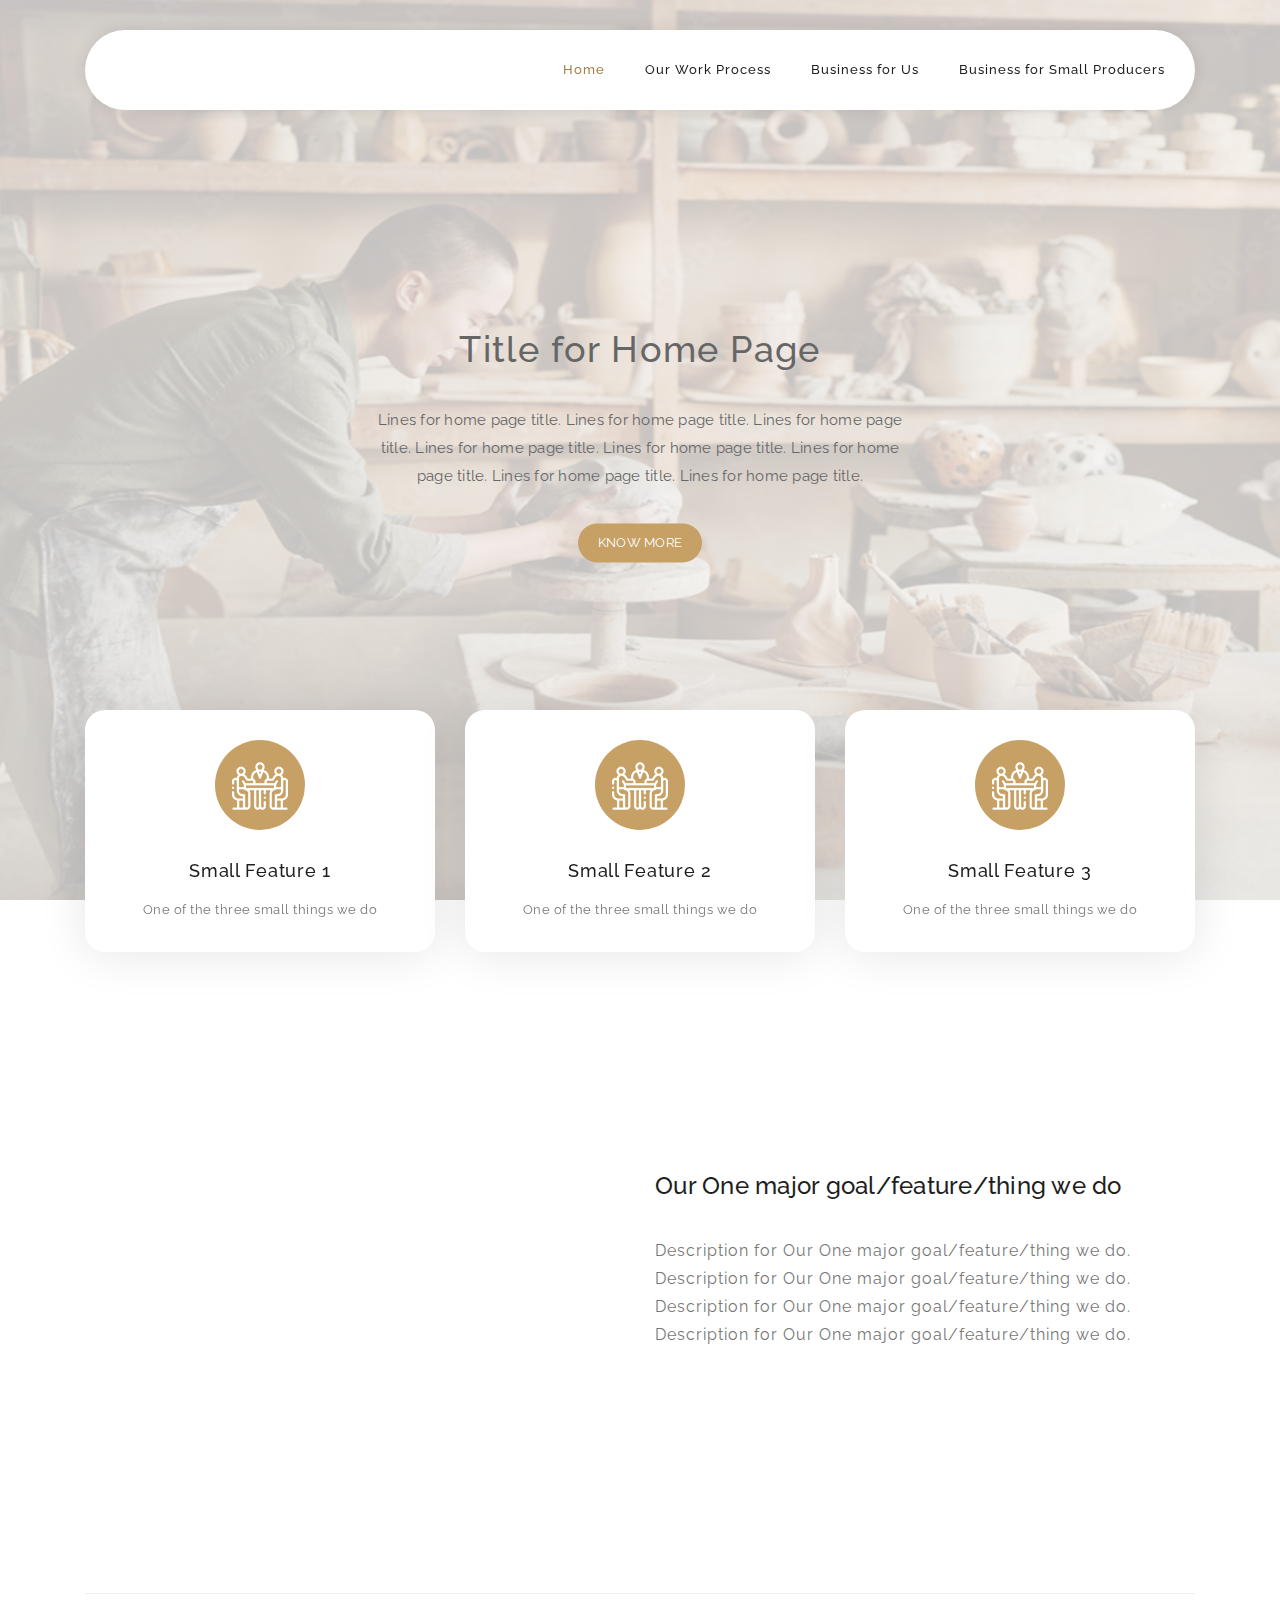
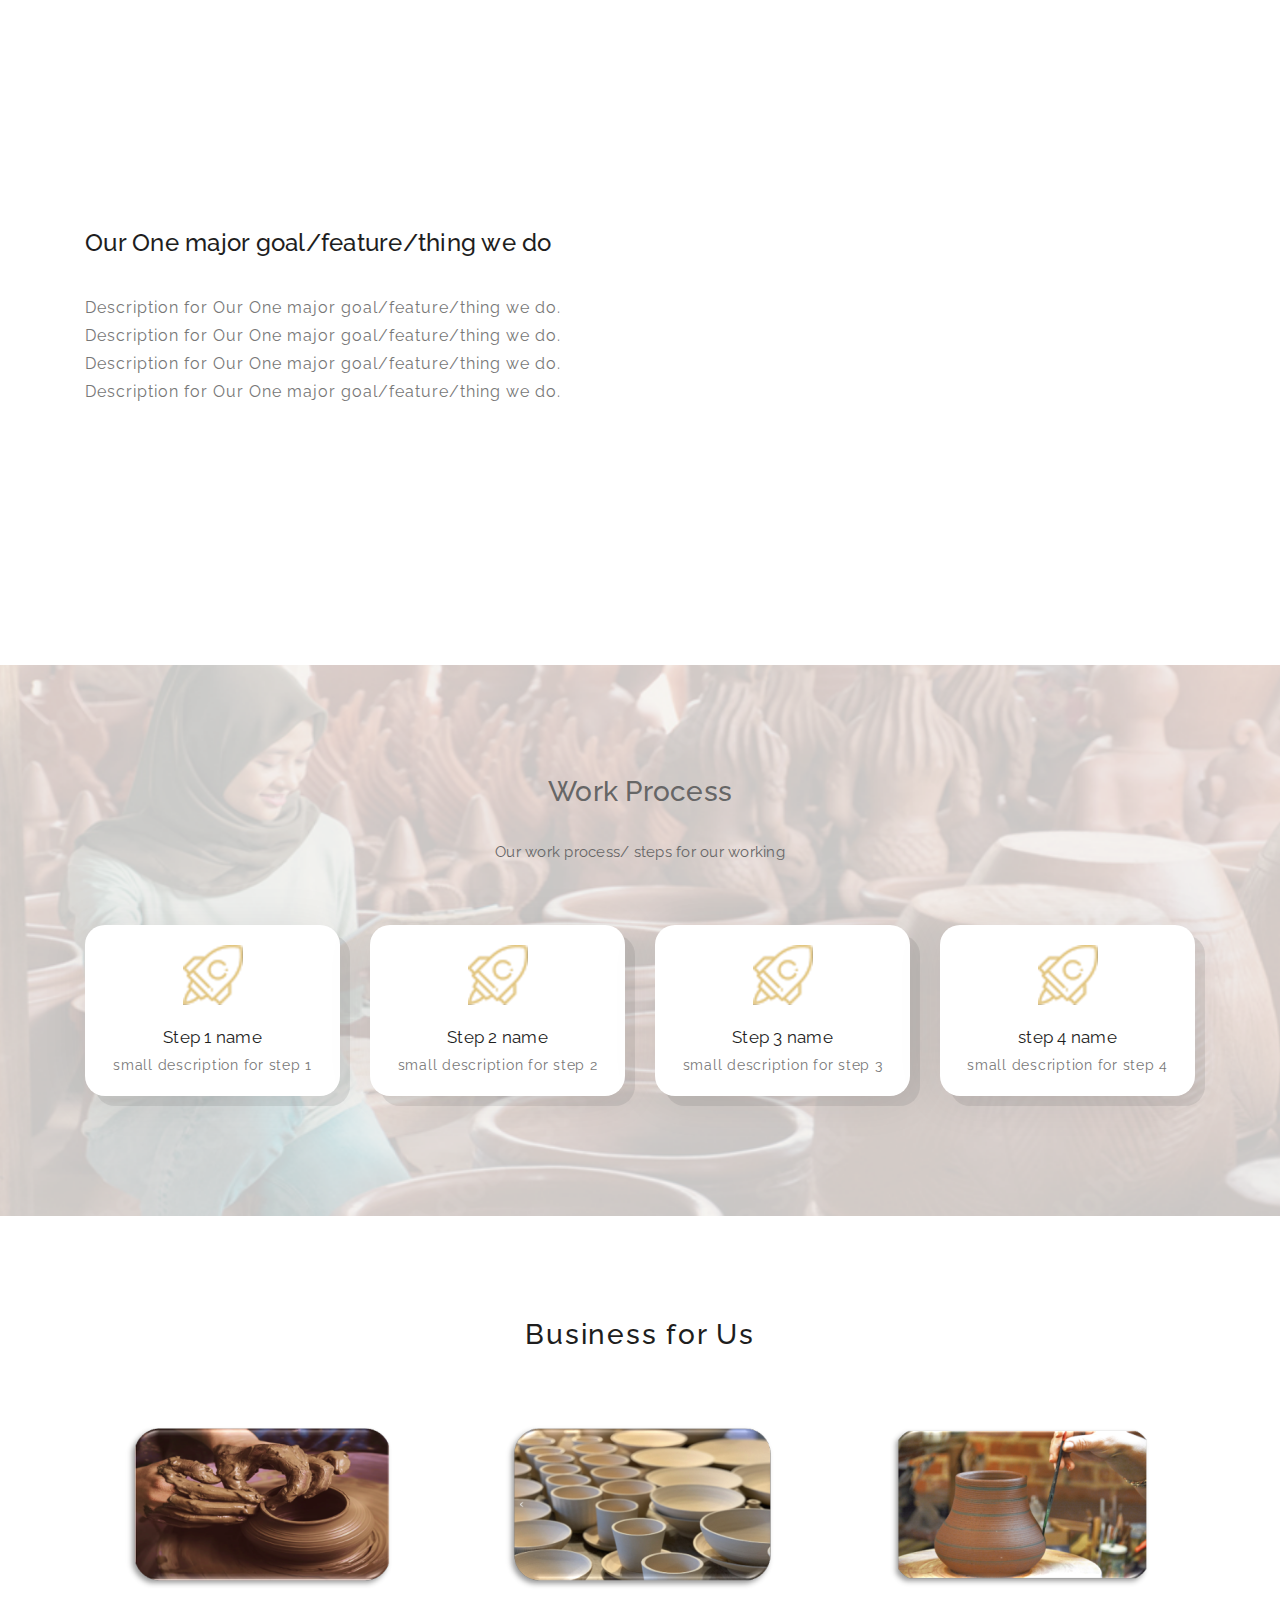
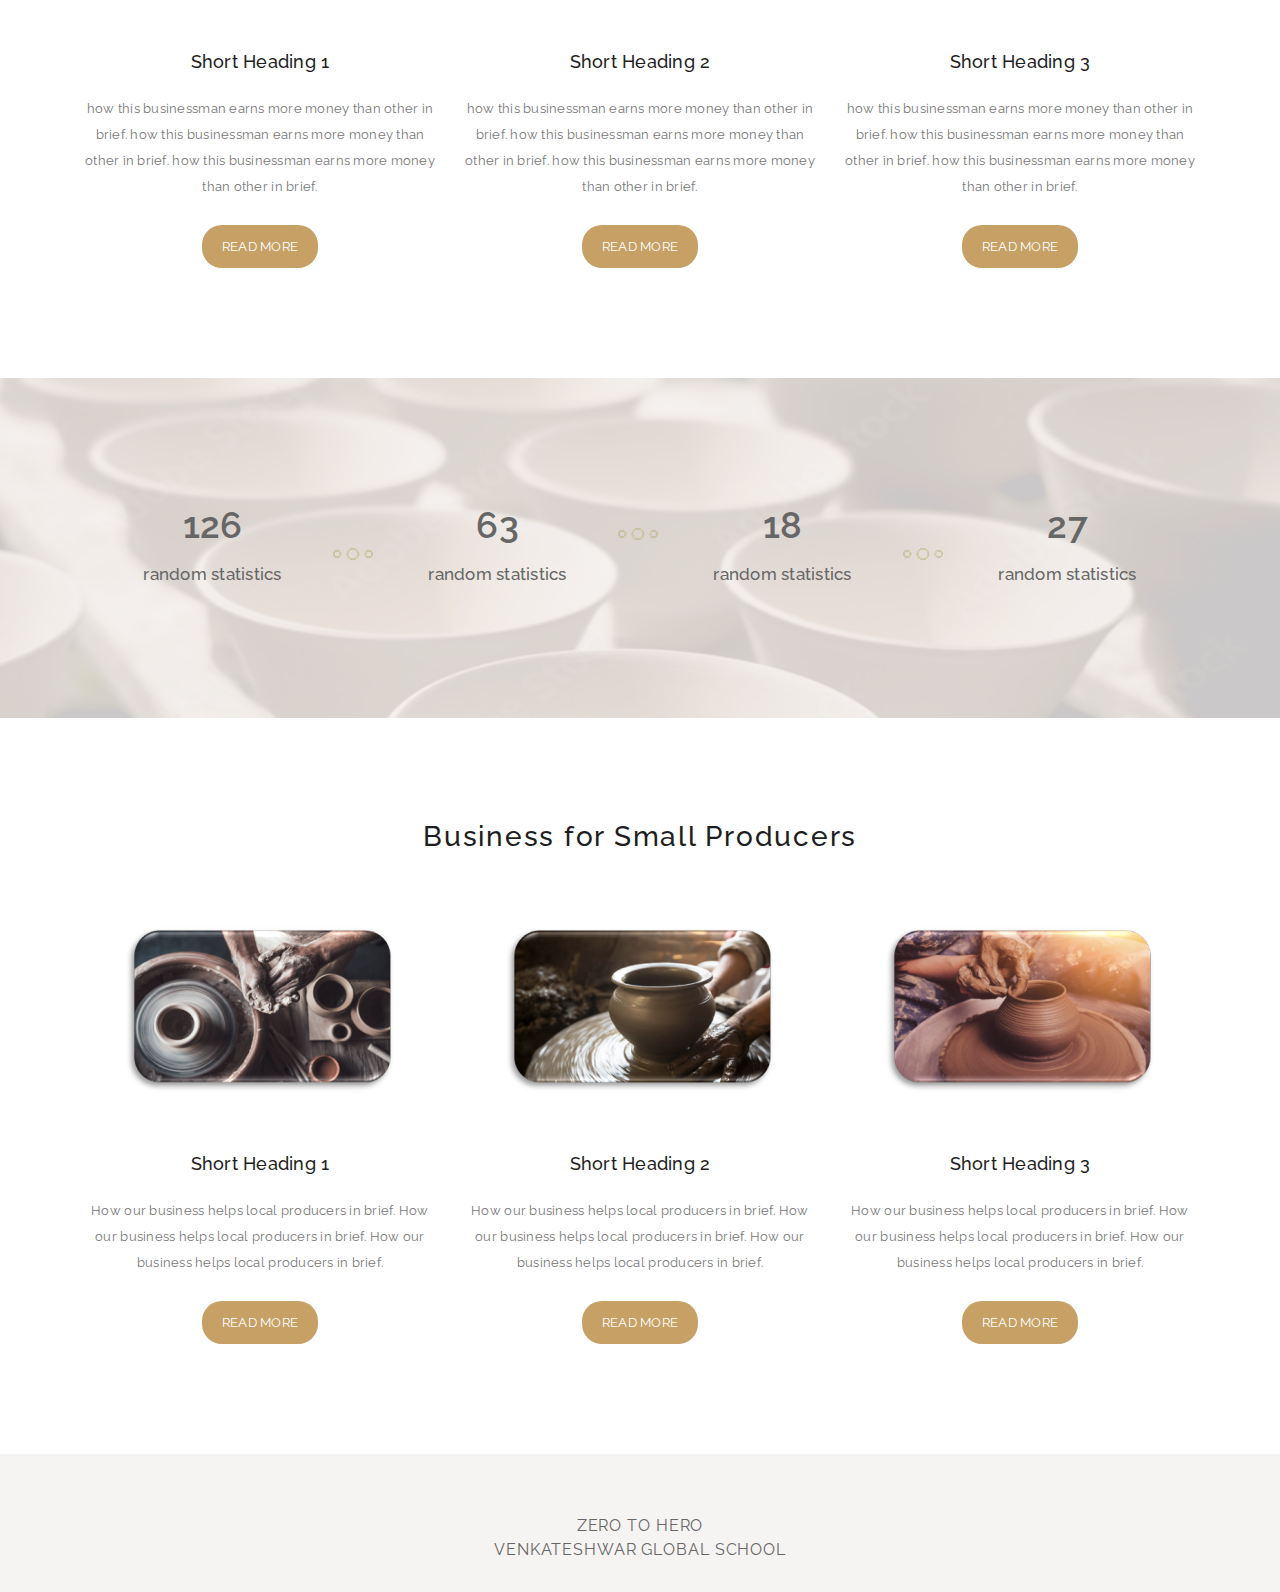
==== index.html @ be13b38f "Add files via upload" ====
<!DOCTYPE html>
<html lang="en">

  <head>

    <meta charset="utf-8">
    <meta name="viewport" content="width=device-width, initial-scale=1, shrink-to-fit=no">
    <meta name="description" content="">
    <meta name="author" content="">
    <link href="https://fonts.googleapis.com/css?family=Raleway:100,300,400,500,700,900" rel="stylesheet">

    <title>Zero To Hero Project</title>

    <link rel="stylesheet" type="text/css" href="assets/css/bootstrap.min.css">

    <link rel="stylesheet" type="text/css" href="assets/css/font-awesome.css">

    <link rel="stylesheet" href="assets/css/styles.css">

    </head>
    
    <body>
    <div id="preloader">
        <div class="jumper">
            <div></div>
            <div></div>
            <div></div>
        </div>
    </div>  
    
    <header class="header-area header-sticky">
        <div class="container">
            <div class="row">
                <div class="col-12">
                    <nav class="main-nav">
                        <!-- ***** Logo Start ***** -->
                        <a href="index.html" class="logo">
                            <img src="assets/images/logo.png" alt=""/>
                        </a>
                        <!-- ***** Logo End ***** -->
                        <!-- ***** Menu Start ***** -->
                        <ul class="nav">
                            <li><a href="#welcome" class="active">Home</a></li>
                            <li><a href="workprocess.html">Our Work Process</a></li>
                            <li><a href="forus.html">Business for Us</a></li>
                            <li><a href="forsmall.html">Business for Small Producers</a></li>
                        </ul>
                        <a class='menu-trigger'>
                            <span>Menu</span>
                        </a>
                        <!-- ***** Menu End ***** -->
                    </nav>
                </div>
            </div>
        </div>
    </header>
    <!-- ***** Header Area End ***** -->

    <!-- ***** Welcome Area Start ***** -->
    <div class="welcome-area" id="welcome">

        <!-- ***** Header Text Start ***** -->
        <div class="header-text">
            <div class="container">
                <div class="row">
                    <div class="offset-xl-3 col-xl-6 offset-lg-2 col-lg-8 col-md-12 col-sm-12">
                        <h1>Title for Home Page</strong></h1>
                        <p>Lines for home page title. Lines for home page title. Lines for home page title. Lines for home page title.
                            Lines for home page title. Lines for home page title. Lines for home page title. Lines for home page title.
                        </p>
                        <a href="#features" class="main-button-slider">Know More</a>
                    </div>
                </div>
            </div>
        </div>
        <!-- ***** Header Text End ***** -->
    </div>
    <!-- ***** Welcome Area End ***** -->

    <!-- ***** Features Small Start ***** -->
    <section class="section home-feature">
        <div class="container">
            <div class="row">
                <div class="col-lg-12">
                    <div class="row">
                        <!-- ***** Features Small Item Start ***** -->
                        <div class="col-lg-4 col-md-6 col-sm-6 col-12" data-scroll-reveal="enter bottom move 50px over 0.6s after 0.2s">
                            <div class="features-small-item">
                                <div class="icon">
                                    <i><img src="assets/images/featured-item-01.png" alt=""></i>
                                </div>
                                <h5 class="features-title">Small Feature 1</h5>
                                <p>One of the three small things we do</p>
                            </div>
                        </div>
                        <!-- ***** Features Small Item End ***** -->

                        <!-- ***** Features Small Item Start ***** -->
                        <div class="col-lg-4 col-md-6 col-sm-6 col-12" data-scroll-reveal="enter bottom move 50px over 0.6s after 0.4s">
                            <div class="features-small-item">
                                <div class="icon">
                                    <i><img src="assets/images/featured-item-01.png" alt=""></i>
                                </div>
                                <h5 class="features-title">Small Feature 2</h5>
                                <p>One of the three small things we do</p>
                            </div>
                        </div>
                        <!-- ***** Features Small Item End ***** -->

                        <!-- ***** Features Small Item Start ***** -->
                        <div class="col-lg-4 col-md-6 col-sm-6 col-12" data-scroll-reveal="enter bottom move 50px over 0.6s after 0.6s">
                            <div class="features-small-item">
                                <div class="icon">
                                    <i><img src="assets/images/featured-item-01.png" alt=""></i>
                                </div>
                                <h5 class="features-title">Small Feature 3</h5>
                                <p>One of the three small things we do</p>
                            </div>
                        </div>
                        <!-- ***** Features Small Item End ***** -->
                    </div>
                </div>
            </div>
        </div>
    </section>
    <!-- ***** Features Small End ***** -->

    <!-- ***** Features Big Item Start ***** -->
    <section class="section padding-top-70 padding-bottom-0" id="features">
        <div class="container">
            <div class="row">
                <div class="col-lg-5 col-md-12 col-sm-12 align-self-center" data-scroll-reveal="enter left move 30px over 0.6s after 0.4s">
                    <img src="assets/images/left-image.png" class="rounded img-fluid d-block mx-auto" alt="App">
                </div>
                <div class="col-lg-1"></div>
                <div class="col-lg-6 col-md-12 col-sm-12 align-self-center mobile-top-fix">
                    <div class="left-heading">
                        <h2 class="section-title">Our One major goal/feature/thing we do</h2>
                    </div>
                    <div class="left-text">
                        <p>Description for Our One major goal/feature/thing we do. Description for Our One major goal/feature/thing we do. Description for Our One major goal/feature/thing we do. Description for Our One major goal/feature/thing we do. </p>
                    </div>
                </div>
            </div>
            <div class="row">
                <div class="col-lg-12">
                    <div class="hr"></div>
                </div>
            </div>
        </div>
    </section>
    <!-- ***** Features Big Item End ***** -->

    <!-- ***** Features Big Item Start ***** -->
    <section class="section padding-bottom-100">
        <div class="container">
            <div class="row">
                <div class="col-lg-6 col-md-12 col-sm-12 align-self-center mobile-bottom-fix">
                    <div class="left-heading">
                        <h2 class="section-title">Our One major goal/feature/thing we do</h2>
                    </div>
                    <div class="left-text">
                        <p>Description for Our One major goal/feature/thing we do. Description for Our One major goal/feature/thing we do. Description for Our One major goal/feature/thing we do. Description for Our One major goal/feature/thing we do. </p>
                    </div>
                </div>
                <div class="col-lg-1"></div>
                <div class="col-lg-5 col-md-12 col-sm-12 align-self-center mobile-bottom-fix-big" data-scroll-reveal="enter right move 30px over 0.6s after 0.4s">
                    <img src="assets/images/right-image.png" class="rounded img-fluid d-block mx-auto" alt="App">
                </div>
            </div>
        </div>
    </section>
    <!-- ***** Features Big Item End ***** -->

    <!-- ***** Home Parallax Start ***** -->
    <section class="mini" id="work-process">
        <div class="mini-content">
            <div class="container">
                <div class="row">
                    <div class="offset-lg-3 col-lg-6">
                        <div class="info">
                            <h1>Work Process</h1>
                            <p>Our work process/ steps for our working</p>
                        </div>
                    </div>
                </div>

                <!-- ***** Mini Box Start ***** -->
                <div class="row">
                    <div class="col-lg-3 col-md-3 col-sm-6 col-6">
                        <a href="#" class="mini-box">
                            <i><img src="assets/images/work-process-item-01.png" alt=""></i>
                            <strong>Step 1 name</strong>
                            <span>small description for step 1</span>
                        </a>
                    </div>
                    <div class="col-lg-3 col-md-3 col-sm-6 col-6">
                        <a href="#" class="mini-box">
                            <i><img src="assets/images/work-process-item-01.png" alt=""></i>
                            <strong>Step 2 name</strong>
                            <span>small description for step 2</span>
                        </a>
                    </div>
                    <div class="col-lg-3 col-md-3 col-sm-6 col-6">
                        <a href="#" class="mini-box">
                            <i><img src="assets/images/work-process-item-01.png" alt=""></i>
                            <strong>Step 3 name</strong>
                            <span>small description for step 3</span>
                        </a>
                    </div>
                    <div class="col-lg-3 col-md-3 col-sm-6 col-6">
                        <a href="#" class="mini-box">
                            <i><img src="assets/images/work-process-item-01.png" alt=""></i>
                            <strong>step 4 name</strong>
                            <span>small description for step 4</span>
                        </a>
                    </div>
                </div>
                <!-- ***** Mini Box End ***** -->
            </div>
        </div>
    </section>
    <!-- ***** Home Parallax End ***** -->

 <!-- ***** Blog Start ***** -->
 <section class="section" id="blog">
    <div class="container">
        <!-- ***** Section Title Start ***** -->
        <div class="row">
            <div class="col-lg-12">
                <div class="center-heading">
                    <h2 class="section-title">Business for Us</h2>
                    <br>
                    <br>
                </div>
            </div>
        </div>
        <!-- ***** Section Title End ***** -->

        <div class="row">
            <div class="col-lg-4 col-md-6 col-sm-12">
                <div class="blog-post-thumb">
                    <div class="img">
                        <img src="assets/images/blog-item-01.png" alt="">
                    </div>
                    <div class="blog-content">
                        <h3>
                            <a href="#">Short Heading 1</a>
                        </h3>
                        <div class="text">
                            how this businessman earns more money than other in brief. how this businessman earns more money than other in brief. how this businessman earns more money than other in brief. 
                        </div>
                        <a href="forus.html" class="main-button">Read More</a>
                    </div>
                </div>
            </div>
            <div class="col-lg-4 col-md-6 col-sm-12">
                <div class="blog-post-thumb">
                    <div class="img">
                        <img src="assets/images/blog-item-02.png" alt="">
                    </div>
                    <div class="blog-content">
                        <h3>
                            <a href="#">Short Heading 2</a>
                        </h3>
                        <div class="text">
                            how this businessman earns more money than other in brief. how this businessman earns more money than other in brief. how this businessman earns more money than other in brief. 
                        </div>
                        <a href="forus.html" class="main-button">Read More</a>
                    </div>
                </div>
            </div>
            <div class="col-lg-4 col-md-6 col-sm-12">
                <div class="blog-post-thumb">
                    <div class="img">
                        <img src="assets/images/blog-item-03.png" alt="">
                    </div>
                    <div class="blog-content">
                        <h3>
                            <a href="#">Short Heading 3</a>
                        </h3>
                        <div class="text">
                            how this businessman earns more money than other in brief. how this businessman earns more money than other in brief. how this businessman earns more money than other in brief. 
                        </div>
                        <a href="forus.html" class="main-button">Read More</a>
                    </div>
                </div>
            </div>
        </div>
    </div>
</section>
<!-- ***** Blog End ***** -->

    <!-- ***** Counter Parallax Start ***** -->
    <section class="counter">
        <div class="content">
            <div class="container">
                <div class="row">
                    <div class="col-lg-3 col-md-6 col-sm-12">
                        <div class="count-item decoration-bottom">
                            <strong>126</strong>
                            <span>random statistics</span>
                        </div>
                    </div>
                    <div class="col-lg-3 col-md-6 col-sm-12">
                        <div class="count-item decoration-top">
                            <strong>63</strong>
                            <span>random statistics</span>
                        </div>
                    </div>
                    <div class="col-lg-3 col-md-6 col-sm-12">
                        <div class="count-item decoration-bottom">
                            <strong>18</strong>
                            <span>random statistics</span>
                        </div>
                    </div>
                    <div class="col-lg-3 col-md-6 col-sm-12">
                        <div class="count-item">
                            <strong>27</strong>
                            <span>random statistics</span>
                        </div>
                    </div>
                </div>
            </div>
        </div>
    </section>
    <!-- ***** Counter Parallax End ***** -->   

    <!-- ***** Blog Start ***** -->
    <section class="section" id="blog">
        <div class="container">
            <!-- ***** Section Title Start ***** -->
            <div class="row">
                <div class="col-lg-12">
                    <div class="center-heading">
                        <h2 class="section-title">Business for Small Producers</h2>
                        <br>
                        <br>
                    </div>
                </div>
            </div>
            <!-- ***** Section Title End ***** -->

            <div class="row">
                <div class="col-lg-4 col-md-6 col-sm-12">
                    <div class="blog-post-thumb">
                        <div class="img">
                            <img src="assets/images/blog-item-04.png" alt="">
                        </div>
                        <div class="blog-content">
                            <h3>
                                <a href="#">Short Heading 1</a>
                            </h3>
                            <div class="text">
                               How our business helps local producers in brief. How our business helps local producers in brief. How our business helps local producers in brief.
                            </div>
                            <a href="forsmall.html" class="main-button">Read More</a>
                        </div>
                    </div>
                </div>
                <div class="col-lg-4 col-md-6 col-sm-12">
                    <div class="blog-post-thumb">
                        <div class="img">
                            <img src="assets/images/blog-item-05.png" alt="">
                        </div>
                        <div class="blog-content">
                            <h3>
                                <a href="#">Short Heading 2</a>
                            </h3>
                            <div class="text">
                                How our business helps local producers in brief. How our business helps local producers in brief. How our business helps local producers in brief.
                            </div>
                            <a href="forsmall.html" class="main-button">Read More</a>
                        </div>
                    </div>
                </div>
                <div class="col-lg-4 col-md-6 col-sm-12">
                    <div class="blog-post-thumb">
                        <div class="img">
                            <img src="assets/images/blog-item-06.png" alt="">
                        </div>
                        <div class="blog-content">
                            <h3>
                                <a href="#">Short Heading 3</a>
                            </h3>
                            <div class="text">
                                How our business helps local producers in brief. How our business helps local producers in brief. How our business helps local producers in brief.
                            </div>
                            <a href="forsmall.html" class="main-button">Read More</a>
                        </div>
                    </div>
                </div>
            </div>
        </div>
    </section>
    <!-- ***** Blog End ***** -->
    
    <!-- ***** Footer Start ***** -->
    <footer>
        <div class="container">
            <div class="row">
                <div class="col-lg-12">
                    <p class="copyright"> Zero To Hero <br> Venkateshwar Global School</p>
                </div>
            </div>
        </div>
    </footer>
    
    <!-- jQuery -->
    <script src="assets/js/jquery-2.1.0.min.js"></script>

    <!-- Bootstrap -->
    <script src="assets/js/popper.js"></script>
    <script src="assets/js/bootstrap.min.js"></script>

    <!-- Plugins -->
    <script src="assets/js/scrollreveal.min.js"></script>
    <script src="assets/js/waypoints.min.js"></script>
    <script src="assets/js/jquery.counterup.min.js"></script>
    <script src="assets/js/imgfix.min.js"></script> 
    
    <!-- Global Init -->
    <script src="assets/js/custom.js"></script>

  </body>
</html>
---- assets/css/styles.css ----
@import url("https://fonts.googleapis.com/css?family=Raleway:100,300,400,500,700,900");

html, body, div, span, applet, object, iframe, h1, h2, h3, h4, h5, h6, p, blockquote, div
pre, a, abbr, acronym, address, big, cite, code, del, dfn, em, font, img, ins, kbd, q,
s, samp, small, strike, strong, sub, sup, tt, var, b, u, i, center, dl, dt, dd, ol, ul, li,
figure, header, nav, section, article, aside, footer, figcaption {
  margin: 0;
  padding: 0;
  border: 0;
  outline: 0;
}

.clearfix:after {
  content: ".";
  display: block;
  clear: both;
  visibility: hidden;
  line-height: 0;
  height: 0;
}

.clearfix {
  display: inline-block;
}

html[xmlns] .clearfix {
  display: block;
}

* html .clearfix {
  height: 1%;
}

ul, li {
  padding: 0;
  margin: 0;
  list-style: none;
}

header, nav, section, article, aside, footer, hgroup {
  display: block;
}

* {
  box-sizing: border-box;
}

html, body {
  font-family: "Raleway", sans-serif;
  font-weight: 400;
  background-color: #fff;
  font-size: 16px;
  -ms-text-size-adjust: 100%;
  -webkit-font-smoothing: antialiased;
  -moz-osx-font-smoothing: grayscale;
}

a {
  text-decoration: none !important;
}

h1, h2, h3, h4, h5, h6 {
  margin-top: 0px;
  margin-bottom: 0px;
}

ul {
  margin-bottom: 0px;
}

/* 
---------------------------------------------
global styles
--------------------------------------------- 
*/
html,
body {
  background: #fff;
  font-family: "Raleway", sans-serif;
}

::selection {
  background: #C6A064;
  color: #fff;
}

::-moz-selection {
  background: #C6A064;
  color: #fff;
}

.section {
  position: relative;
  padding-top: 100px;
  padding-bottom: 80px;
}

.section.colored {
  background: #f2f2fe;
}

.hr {
  bottom: 0px;
  width: 100%;
  height: 1px;
  margin-top: 100px;
  border-bottom: 1px solid #eee;
}

.left-heading.light .section-title {
  color: #ffffff;
}

.left-heading .section-title {
  font-weight: 500;
  font-size: 24px;
  line-height: 42px;
  color: #1e1e1e;
  letter-spacing: 0.25px;
  margin-bottom: 30px;
  position: relative;
}

.center-heading {
  text-align: center;
}

.center-heading .section-title {
  font-weight: 500;
  font-size: 28px;
  color: #1e1e1e;
  letter-spacing: 1.75px;
  line-height: 38px;
  margin-bottom: 20px;
}

.center-heading.colored .section-title {
  color: #ffffff;
}

.center-text {
  text-align: center;
  font-weight: 400;
  font-size: 16px;
  color: #777;
  line-height: 28px;
  letter-spacing: 1px;
  margin-bottom: 50px;
}

.center-text.colored {
  color: #fff;
}

.center-text p {
  font-size: 15px;
  color: #777;
  margin-bottom: 30px;
}

.left-text {
  font-weight: 400;
  font-size: 16px;
  color: #777;
  line-height: 28px;
  letter-spacing: 1px;
}

.left-text.light {
  color: #fff;
}

.left-text p {
  margin-bottom: 30px;
}

.left-text p.dark {
  color: #C6A064;
}

.padding-bottom-top-60 {
  padding-top: 60px !important;
  padding-bottom: 60px !important;
}

.padding-bottom-80 {
  padding-bottom: 80px !important;
}

.padding-bottom-100 {
  padding-bottom: 100px !important;
}

.border-bottom {
  border-bottom: 1px solid #eee !important;
}

.mbottom-30 {
  margin-bottom: 30px !important;
}

.align-self-center {
  -ms-flex-item-align: center !important;
  align-self: center !important;
}

.align-self-bottom {
  -ms-flex-item-align: flex-end !important;
  align-self: flex-end !important;
}

.padding-bottom-0 {
  padding-bottom: 0px !important;
}

.padding-top-0 {
  padding-top: 0px !important;
}

.padding-top-80 {
  padding-top: 80px !important;
}

.padding-top-70 {
  padding-top: 70px !important;
}

.padding-top-20 {
  padding-top: 20px !important;
}

.margin-bottom-0 {
  margin-bottom: 0px !important;
}

.margin-bottom-30 {
  margin-bottom: 30px !important;
}

.margin-top-30 {
  margin-top: 30px !important;
}

.margin-top-15 {
  margin-top: 15px !important;
}

.margin-bottom-45 {
  margin-bottom: 45px !important;
}

.margin-bottom-20 {
  margin-bottom: 20px !important;
}

.margin-bottom-60 {
  margin-bottom: 60px !important;
}

.margin-bottom-100 {
  margin-bottom: 100px !important;
}

@media (max-width: 991px) {
  html, body {
    overflow-x: hidden;
  }
  .mobile-top-fix {
    margin-top: 30px;
    margin-bottom: 0px;
  }
  .mobile-bottom-fix {
    margin-bottom: 30px;
  }
  .mobile-bottom-fix-big {
    margin-bottom: 60px;
  }
}

a.main-button-slider {
  font-size: 13px;
  border-radius: 20px;
  padding: 12px 20px;
  background-color: #C6A064;
  text-transform: uppercase;
  color: #fff;
  letter-spacing: 0.25px;
  -webkit-transition: all 0.3s ease 0s;
  -moz-transition: all 0.3s ease 0s;
  -o-transition: all 0.3s ease 0s;
  transition: all 0.3s ease 0s;
}

a.main-button-slider:hover {
  background-color: #a38047;
}

a.main-button {
  font-size: 13px;
  border-radius: 20px;
  padding: 12px 20px;
  background-color: #C6A064;
  text-transform: uppercase;
  color: #fff;
  letter-spacing: 0.25px;
  -webkit-transition: all 0.3s ease 0s;
  -moz-transition: all 0.3s ease 0s;
  -o-transition: all 0.3s ease 0s;
  transition: all 0.3s ease 0s;
}

a.main-button:hover {
  background-color: #a38047;
}

button.main-button {
  outline: none;
  border: none;
  cursor: pointer;
  font-size: 13px;
  border-radius: 20px;
  padding: 12px 20px;
  background-color: #C6A064;
  text-transform: uppercase;
  color: #fff;
  letter-spacing: 0.25px;
  -webkit-transition: all 0.3s ease 0s;
  -moz-transition: all 0.3s ease 0s;
  -o-transition: all 0.3s ease 0s;
  transition: all 0.3s ease 0s;
}

button.main-button:hover {
  background-color: #a38047;
}


/* 
---------------------------------------------
header
--------------------------------------------- 
*/

.logo-p {
  color: #C6A064;
}

.header-area {
  position: fixed;
  top: 30px;
  left: 0px;
  right: 0px;
  z-index: 100;
  height: 100px;
  -webkit-transition: all 0.3s ease 0s;
  -moz-transition: all 0.3s ease 0s;
  -o-transition: all 0.3s ease 0s;
  transition: all 0.3s ease 0s;
}

.header-area .main-nav {
  box-shadow: 0px 0px 15px rgba(0,0,0,0.1);
  border-radius: 40px;
  min-height: 80px;
  background: #fff;
}

.header-area .main-nav .logo {
  float: left;
  margin-top: 37px;
  -webkit-transition: all 0.3s ease 0s;
  -moz-transition: all 0.3s ease 0s;
  -o-transition: all 0.3s ease 0s;
  transition: all 0.3s ease 0s;
  margin-left: 30px;
}

.header-area .main-nav .logo img {
  -webkit-transition: all 0.3s ease 0s;
  -moz-transition: all 0.3s ease 0s;
  -o-transition: all 0.3s ease 0s;
  transition: all 0.3s ease 0s;
}

.header-area .main-nav .nav {
  float: right;
  margin-top: 27px;
  margin-left: 0px;
  margin-right: 30px;
  -webkit-transition: all 0.3s ease 0s;
  -moz-transition: all 0.3s ease 0s;
  -o-transition: all 0.3s ease 0s;
  transition: all 0.3s ease 0s;
  position: relative;
  z-index: 999;
}

.header-area .main-nav .nav li {
  padding-left: 20px;
  padding-right: 20px;
}

.header-area .main-nav .nav li:last-child {
  padding-right: 0px;
}

.header-area .main-nav .nav li a {
  display: block;
  font-weight: 500;
  font-size: 13px;
  color: #fff;
  -webkit-transition: all 0.3s ease 0s;
  -moz-transition: all 0.3s ease 0s;
  -o-transition: all 0.3s ease 0s;
  transition: all 0.3s ease 0s;
  height: 40px;
  line-height: 40px;
  border: transparent;
  letter-spacing: 1px;
}

.header-area .main-nav .nav li a:hover {
  color: #a38047;
}

.header-area .main-nav .menu-trigger {
  cursor: pointer;
  display: block;
  position: absolute;
  top: 23px;
  width: 32px;
  height: 40px;
  text-indent: -9999em;
  z-index: 99;
  right: 40px;
  display: none;
}

.header-area .main-nav .menu-trigger span,
.header-area .main-nav .menu-trigger span:before,
.header-area .main-nav .menu-trigger span:after {
  -moz-transition: all 0.4s;
  -o-transition: all 0.4s;
  -webkit-transition: all 0.4s;
  transition: all 0.4s;
  background-color: #C6A064;
  display: block;
  position: absolute;
  width: 30px;
  height: 2px;
  left: 0;
}

.header-area .main-nav .menu-trigger span:before,
.header-area .main-nav .menu-trigger span:after {
  -moz-transition: all 0.4s;
  -o-transition: all 0.4s;
  -webkit-transition: all 0.4s;
  transition: all 0.4s;
  background-color: #C6A064;
  display: block;
  position: absolute;
  width: 30px;
  height: 2px;
  left: 0;
  width: 75%;
}

.header-area .main-nav .menu-trigger span:before,
.header-area .main-nav .menu-trigger span:after {
  content: "";
}

.header-area .main-nav .menu-trigger span {
  top: 16px;
}

.header-area .main-nav .menu-trigger span:before {
  -moz-transform-origin: 33% 100%;
  -ms-transform-origin: 33% 100%;
  -webkit-transform-origin: 33% 100%;
  transform-origin: 33% 100%;
  top: -10px;
  z-index: 10;
}

.header-area .main-nav .menu-trigger span:after {
  -moz-transform-origin: 33% 0;
  -ms-transform-origin: 33% 0;
  -webkit-transform-origin: 33% 0;
  transform-origin: 33% 0;
  top: 10px;
}

.header-area .main-nav .menu-trigger.active span,
.header-area .main-nav .menu-trigger.active span:before,
.header-area .main-nav .menu-trigger.active span:after {
  background-color: transparent;
  width: 100%;
}

.header-area .main-nav .menu-trigger.active span:before {
  -moz-transform: translateY(6px) translateX(1px) rotate(45deg);
  -ms-transform: translateY(6px) translateX(1px) rotate(45deg);
  -webkit-transform: translateY(6px) translateX(1px) rotate(45deg);
  transform: translateY(6px) translateX(1px) rotate(45deg);
  background-color: #C6A064;
}

.header-area .main-nav .menu-trigger.active span:after {
  -moz-transform: translateY(-6px) translateX(1px) rotate(-45deg);
  -ms-transform: translateY(-6px) translateX(1px) rotate(-45deg);
  -webkit-transform: translateY(-6px) translateX(1px) rotate(-45deg);
  transform: translateY(-6px) translateX(1px) rotate(-45deg);
  background-color: #C6A064;
}

.header-area.header-sticky {
  min-height: 80px;
}

.header-area.header-sticky .logo {
  margin-top: 25px;
}

.header-area.header-sticky .nav {
  margin-top: 20px !important;
}

.header-area.header-sticky .nav li a {
  color: #1e1e1e;
}

.header-area.header-sticky .nav li a.active {
  color: #a38047;
}

@media (max-width: 1200px) {
  .header-area .main-nav .nav li {
    padding-left: 12px;
    padding-right: 12px;
  }
  .header-area .main-nav:before {
    display: none;
  }
}

@media (max-width: 991px) {
  .header-area {
    padding: 0px 15px;
    height: 80px;
    box-shadow: none;
    text-align: center;
  }
  .header-area .container {
    padding: 0px;
  }
  .header-area .logo {
    margin-top: 27px !important;
    margin-left: 30px;
  }
  .header-area .menu-trigger {
    display: block !important;
  }
  .header-area .main-nav {
    overflow: hidden;
  }
  .header-area .main-nav .nav {
    float: none;
    width: 100%;
    margin-top: 80px !important;
    display: none;
    -webkit-transition: all 0s ease 0s;
    -moz-transition: all 0s ease 0s;
    -o-transition: all 0s ease 0s;
    transition: all 0s ease 0s;
    margin-left: 0px;
  }
  .header-area .main-nav .nav li:first-child {
    border-top: 1px solid #eee;
  }
  .header-area .main-nav .nav li {
    width: 100%;
    background: #fff;
    border-bottom: 1px solid #eee;
    padding-left: 0px !important;
    padding-right: 0px !important;
  }
  .header-area .main-nav .nav li a {
    height: 50px !important;
    line-height: 50px !important;
    padding: 0px !important;
    border: none !important;
    background: #fff !important;
    color: #3B566E !important;
  }
  .header-area .main-nav .nav li a:hover {
    background: #eee !important;
  }
}

@media (min-width: 992px) {
  .header-area .main-nav .nav {
    display: flex !important;
  }
}

/* 
---------------------------------------------
welcome
--------------------------------------------- 
*/
.welcome-area {
  overflow: hidden;
  position: relative;
  display: flex;
  align-items: center;
  justify-content: center;
  background-image: url(../images/capture.png);
  background-repeat: no-repeat;
  background-position: center center;
  background-size: cover; 
  height: 100vh;
}

.welcome-area .header-text {
  position: absolute;
  top: 50%;
  transform: translateY(-55%);
  text-align: center;
  width: 100%;
}

.welcome-area .header-text h1 {
  font-weight: 500;
  font-size: 36px;
  line-height: 54px;
  letter-spacing: 1.4px;
  margin-bottom: 30px;
  color: #666666;
}

.welcome-area .header-text p {
  font-weight: 400;
  font-size: 15px;
  color: #666666;
  line-height: 28px;
  letter-spacing: 0.25px;
  margin-bottom: 40px;
  position: relative;
}

@media (max-width: 991px) {
  .welcome-area .header-text {
    top: 65% !important;
    transform: perspective(1px) translateY(-60%) !important;
    text-align: center;
  }
  .welcome-area .header-text h1 {
    text-align: center;
    color: #666666;
    margin-bottom: 15px;
  }
  .welcome-area .header-text h1 span {
    color: #666666;
  }
  .welcome-area .header-text p {
    text-align: center;
    color: #666666;
    margin-bottom: 20px;
  }
}

@media (max-width: 820px) {
  .welcome-area .header-text {
    top: 65% !important;
    transform: perspective(1px) translateY(-60%) !important;
  }
   .welcome-area .header-text h1 {
    font-size: 22px;
    line-height: 30px;
    margin-bottom: 15px;
  }
  .welcome-area .header-text p {
    margin-bottom: 20px;
  }
}

@media (max-width: 765px) {
  .welcome-area {
    margin-bottom: 100px;
  }
  .welcome-area .header-text {
    top: 50% !important;
    transform: perspective(1px) translateY(-50%) !important;
    text-align: center;
  }
  .welcome-area .header-text .buttons {
    display: none;
  }
  .welcome-area .header-text h1 {
    font-weight: 600;
    font-size: 24px !important;
    line-height: 30px !important;
    margin-bottom: 30px !important;
  }
  .welcome-area .header-text h1 span {
    color: #666666;
  }
  .welcome-area .header-text p {
    text-align: center;
    color: #666666;
    font-size: 14px;
    line-height: 22px;
    margin-bottom: 40px;
  }
}


/* 
---------------------------------------------
features
--------------------------------------------- 
*/
.features-small-item {
  cursor: pointer;
  display: block;
  background: #FFFFFF;
  box-shadow: 0 2px 48px 0 rgba(0, 0, 0, 0.10);
  -webkit-border-radius: 20px;
  -moz-border-radius: 20px;
  border-radius: 20px;
  padding: 30px;
  text-align: center;
  -webkit-transition: all 0.3s ease 0s;
  -moz-transition: all 0.3s ease 0s;
  -o-transition: all 0.3s ease 0s;
  transition: all 0.3s ease 0s;
  position: relative;
  margin-bottom: 30px;
}

.features-small-item:hover .icon {
  background-color: #a38047;
}

.features-small-item .icon {
  -webkit-transition: all 0.3s ease 0s;
  -moz-transition: all 0.3s ease 0s;
  -o-transition: all 0.3s ease 0s;
  transition: all 0.3s ease 0s;
  width: 90px;
  height: 90px;
  line-height: 90px;
  margin: auto;
  position: relative;
  margin-bottom: 30px;
  background: #C6A064;
  -webkit-border-radius: 50%;
  -moz-border-radius: 50%;
  border-radius: 50%;
}

.features-small-item .icon i {
  font-size: 18px;
  color: #fff;
}

.features-small-item .features-title {
  font-weight: 500;
  font-size: 18px;
  color: #1e1e1e;
  letter-spacing: 0.7px;
  margin-bottom: 15px;
  position: relative;
  z-index: 2;
}

.features-small-item p {
  font-weight: 400;
  font-size: 13px;
  color: #777;
  letter-spacing: 0.5px;
  line-height: 25px;
  position: relative;
  z-index: 2;
}

.features-small-item a {
  float: right;
  position: relative;
  z-index: 2;
}

.home-feature {
  padding-bottom: 0px;
  padding-top: 30px;
  margin-top: -220px;
  z-index: 9;
}

@media (max-width: 991px) {
  .home-feature {
    padding-bottom: 0px;
    padding-top: 0px;
    margin-top: 0px;
  }
}

/* 
---------------------------------------------
parallax & home seperator
--------------------------------------------- 
*/
.mini {
  min-height: 215px;
  overflow: hidden;
  position: relative;
  padding-top: 90px;
  padding-bottom: 90px;
}

.mini:before {
  content: '';
  position: absolute;
  width: 140%;
  height: 140%;
  opacity: .95;
  background-repeat: no-repeat;
  background-size: cover;
  background-position: center center;
  background-image: url(../images/capture1.png);
  z-index: 2;
  top: -20%;
  left: -20%;
}

.mini .mini-content {
  position: relative;
  z-index: 3;
}

.mini .mini-content .info {
  text-align: center;
  color: #666666;
  padding-top: 20px;
  padding-bottom: 20px;
}

.mini .mini-content .info small {
  display: block;
  font-weight: 400;
  font-size: 13px;
  margin-bottom: 5px;
}

.mini .mini-content .info strong {
  font-weight: 700;
  font-size: 17px;
  margin-bottom: 40px;
  display: block;
}

.mini .mini-content .info h1 {
  color: #666666;
  font-weight: 500;
  font-size: 28px;
  letter-spacing: 0.25px;
  margin-bottom: 30px;
}

.mini .mini-content .info p {
  letter-spacing: 1px;
  margin-bottom: 40px;
  color: #666666;
  letter-spacing: 0.25px;
  line-height: 26px;
  font-weight: 400;
  font-size: 15px;
}

.mini .mini-content .info p span {
  text-decoration: underline;
}

.mini .mini-content .mini-box {
  display: block;
  background: #fff;
  padding: 20px;
  border-radius: 20px;
  box-shadow: 0 2px 48px 0 rgba(0, 0, 0, 0.08);
  margin-bottom: 30px;
  position: relative;
  -webkit-transition: all 0.3s ease 0s;
  -moz-transition: all 0.3s ease 0s;
  -o-transition: all 0.3s ease 0s;
  transition: all 0.3s ease 0s;
  text-align: center;
}

.mini .mini-content .mini-box:hover {
  margin-top: -10px;
}

.mini .mini-content .mini-box:before {
  content: '';
  position: absolute;
  z-index: -1;
  background: #666666;
  width: 100%;
  opacity: .15;
  height: 100%;
  bottom: -10px;
  left: 0px;
  right: -20px;
  margin: auto;
  border-radius: 20px;
}

.mini .mini-content .mini-box i {
  display: block;
  font-size: 20px;
  margin-bottom: 15px;
}

.mini .mini-content .mini-box span {
  display: block;
  font-weight: 400;
  font-size: 14px;
  color: #777;
  letter-spacing: .75px;
}

.mini .mini-content .mini-box strong {
  display: block;
  font-weight: 400;
  font-size: 17px;
  color: #1e1e1e;
  letter-spacing: 0.25px;
  margin-bottom: 5px;
  margin-top: 20px;
}

.counter {
  overflow: hidden;
  position: relative;
}

.counter:before {
  content: '';
  position: absolute;
  width: 140%;
  height: 140%;
  opacity: .90;
  background-image: url(../images/capture2.png);
  background-repeat: no-repeat;
  background-size: cover;
  background-position: center center;
  z-index: 2;
  top: -20%;
  left: -20%;
}

.counter .content {
  position: relative;
  z-index: 3;
  width: 100%;
}

.counter .content .count-item {
  height: 340px;
  position: relative;
  float: left;
  width: 100%;
}

.counter .content .count-item.decoration-bottom {
  position: relative;
}

.counter .content .count-item.decoration-bottom:after {
  content: '';
  position: absolute;
  width: 70%;
  height: 32px;
  top: 160px;
  left: 70%;
  background: url(../images/circle-dec.png) center center no-repeat;
  -webkit-transition: all 0.3s ease 0s;
  -moz-transition: all 0.3s ease 0s;
  -o-transition: all 0.3s ease 0s;
  transition: all 0.3s ease 0s;
}

.counter .content .count-item.decoration-top {
  position: relative;
}

.counter .content .count-item.decoration-top:after {
  content: '';
  position: absolute;
  width: 70%;
  height: 32px;
  top: 140px;
  left: 70%;
  background: url(../images/circle-dec.png) center center no-repeat;
  -webkit-transition: all 0.3s ease 0s;
  -moz-transition: all 0.3s ease 0s;
  -o-transition: all 0.3s ease 0s;
  transition: all 0.3s ease 0s;
}

.counter .content .count-item:hover strong {
  margin-top: 110px;
}

.counter .content .count-item strong {
  display: block;
  text-align: center;
  font-weight: 600;
  font-size: 36px;
  letter-spacing: 0.25px;
  margin-bottom: 10px;
  color: #666666;
  margin-top: 120px;
  -webkit-transition: all 0.3s ease 0s;
  -moz-transition: all 0.3s ease 0s;
  -o-transition: all 0.3s ease 0s;
  transition: all 0.3s ease 0s;
}

.counter .content .count-item span {
  display: block;
  text-align: center;
  color: #666666;
  font-weight: 500;
  font-size: 17px;
  letter-spacing: 0.25px;
}

@media (max-width: 991px) {
  .parallax {
    padding-top: 60px;
    padding-bottom: 60px;
    min-height: auto;
  }
  .parallax .content {
    position: relative !important;
    top: 0% !important;
    transform: perspective(1px) translateY(0%) !important;
  }
  .counter {
    padding-top: 60px;
    padding-bottom: 60px;
  }
  .counter .content {
    position: relative !important;
    top: 0% !important;
    transform: perspective(1px) translateY(0%) !important;
  }
  .counter .content .count-item {
    height: auto;
    padding-top: 20px;
    padding-bottom: 20px;
  }
  .counter .content .count-item:hover strong {
    margin-top: 0px;
  }
  .counter .content .count-item:before {
    display: none;
  }
  .counter .content .count-item:after {
    display: none;
  }
  .counter .content .count-item strong {
    margin-top: 0px;
  }
}

/* 
---------------------------------------------
blog
--------------------------------------------- 
*/
.blog-post-thumb {
  text-align: center;
  margin-bottom: 30px;
}

.blog-post-thumb.big .img {
  height: 400px;
}

.blog-post-thumb .img {
  overflow: hidden;
  border-radius: 20px;
  position: relative;
  height: 200px;
}

.blog-post-thumb .blog-content {
  margin-top: -30px;
  padding-top: 50px;
}

.blog-post-thumb h3 {
  margin-bottom: 20px !important;
}

.blog-post-thumb h3 a {
  font-weight: 500;
  font-size: 18px;
  color: #1e1e1e;
  letter-spacing: 0.25px;
  line-height: 26px;
  -webkit-transition: all 0.3s ease 0s;
  -moz-transition: all 0.3s ease 0s;
  -o-transition: all 0.3s ease 0s;
  transition: all 0.3s ease 0s;
}

.blog-post-thumb h3 a:hover {
  color: #C6A064;
}

.blog-post-thumb .text {
  font-weight: 400;
  font-size: 13px;
  color: #777;
  letter-spacing: 0.26px;
  line-height: 26px;
  margin-bottom: 15px;
}

.blog-post-thumb .post-footer span {
  float: left;
  height: 30px;
  line-height: 30px;
  font-weight: 300;
  font-size: 14px;
  color: #777;
  padding-left: 30px;
}

.blog-post-thumb a.main-button  {
  margin-top: 10px;
  display: inline-block;
}

.blog-list .blog-post-thumb {
  text-align: left;
}


/* 
---------------------------------------------
contact
--------------------------------------------- 
*/

#contact-us {
  padding: 160px 0px;
}

#contact-us h5 {
  font-weight: 500;
  font-size: 18px;
  color: #1e1e1e;
  letter-spacing: 0.25px;
  line-height: 26px;
}

.contact-text {
  font-weight: 400;
  font-size: 14px;
  color: #6F8BA4;
  letter-spacing: 0.6px;
  line-height: 26px;
}

.contact-text p {
  margin-bottom: 28px;
}

.contact-form input,
.contact-form textarea {
  color: #777;
  font-size: 14px;
  border: 1px solid #eee;
  width: 100%;
  height: 50px;
  outline: none;
  padding-left: 20px;
  padding-right: 20px;
  border-radius: 25px;
  -webkit-appearance: none;
  -moz-appearance: none;
  appearance: none;
  margin-bottom: 30px;
}

.contact-form textarea {
  height: 150px;
  resize: none;
  padding: 20px;
}

/* 
---------------------------------------------
footer
--------------------------------------------- 
*/
footer {
  background-image: linear-gradient(127deg, #F6F4F3 0%, #F6F4F3 91%);
  padding-top: 30px;
  color: #666666;
}

footer .copyright {
  text-align: center;
  padding-top: 30px;
  padding-bottom: 30px;
  font-weight: 400;
  font-size: 16px;
  color: #666666;
  letter-spacing: 0.88px;
  text-transform: uppercase;
}

@media (max-width: 991px) {
  footer .text {
    margin-bottom: 30px;
  }
  footer h5 {
    margin-bottom: 15px;
  }
  footer .footer-nav {
    margin-bottom: 30px;
  }
}

/* 
---------------------------------------------
preloader
--------------------------------------------- 
*/
#preloader {
  overflow: hidden;
  background-image: linear-gradient(135deg, #F6F4F3 0%, #F6F4F3 100%);
  left: 0;
  right: 0;
  top: 0;
  bottom: 0;
  position: fixed;
  z-index: 9999;
  color: #666666;
}

#preloader .jumper {
  left: 0;
  top: 0;
  right: 0;
  bottom: 0;
  display: block;
  position: absolute;
  margin: auto;
  width: 50px;
  height: 50px;
}

#preloader .jumper > div {
  background-color: #666666;
  width: 10px;
  height: 10px;
  border-radius: 100%;
  -webkit-animation-fill-mode: both;
  animation-fill-mode: both;
  position: absolute;
  opacity: 0;
  width: 50px;
  height: 50px;
  -webkit-animation: jumper 1s 0s linear infinite;
  animation: jumper 1s 0s linear infinite;
}

#preloader .jumper > div:nth-child(2) {
  -webkit-animation-delay: 0.33333s;
  animation-delay: 0.33333s;
}

#preloader .jumper > div:nth-child(3) {
  -webkit-animation-delay: 0.66666s;
  animation-delay: 0.66666s;
}

@-webkit-keyframes jumper {
  0% {
    opacity: 0;
    -webkit-transform: scale(0);
    transform: scale(0);
  }
  5% {
    opacity: 1;
  }
  100% {
    -webkit-transform: scale(1);
    transform: scale(1);
    opacity: 0;
  }
}

@keyframes jumper {
  0% {
    opacity: 0;
    -webkit-transform: scale(0);
    transform: scale(0);
  }
  5% {
    opacity: 1;
  }
  100% {
    opacity: 0;
  }
}
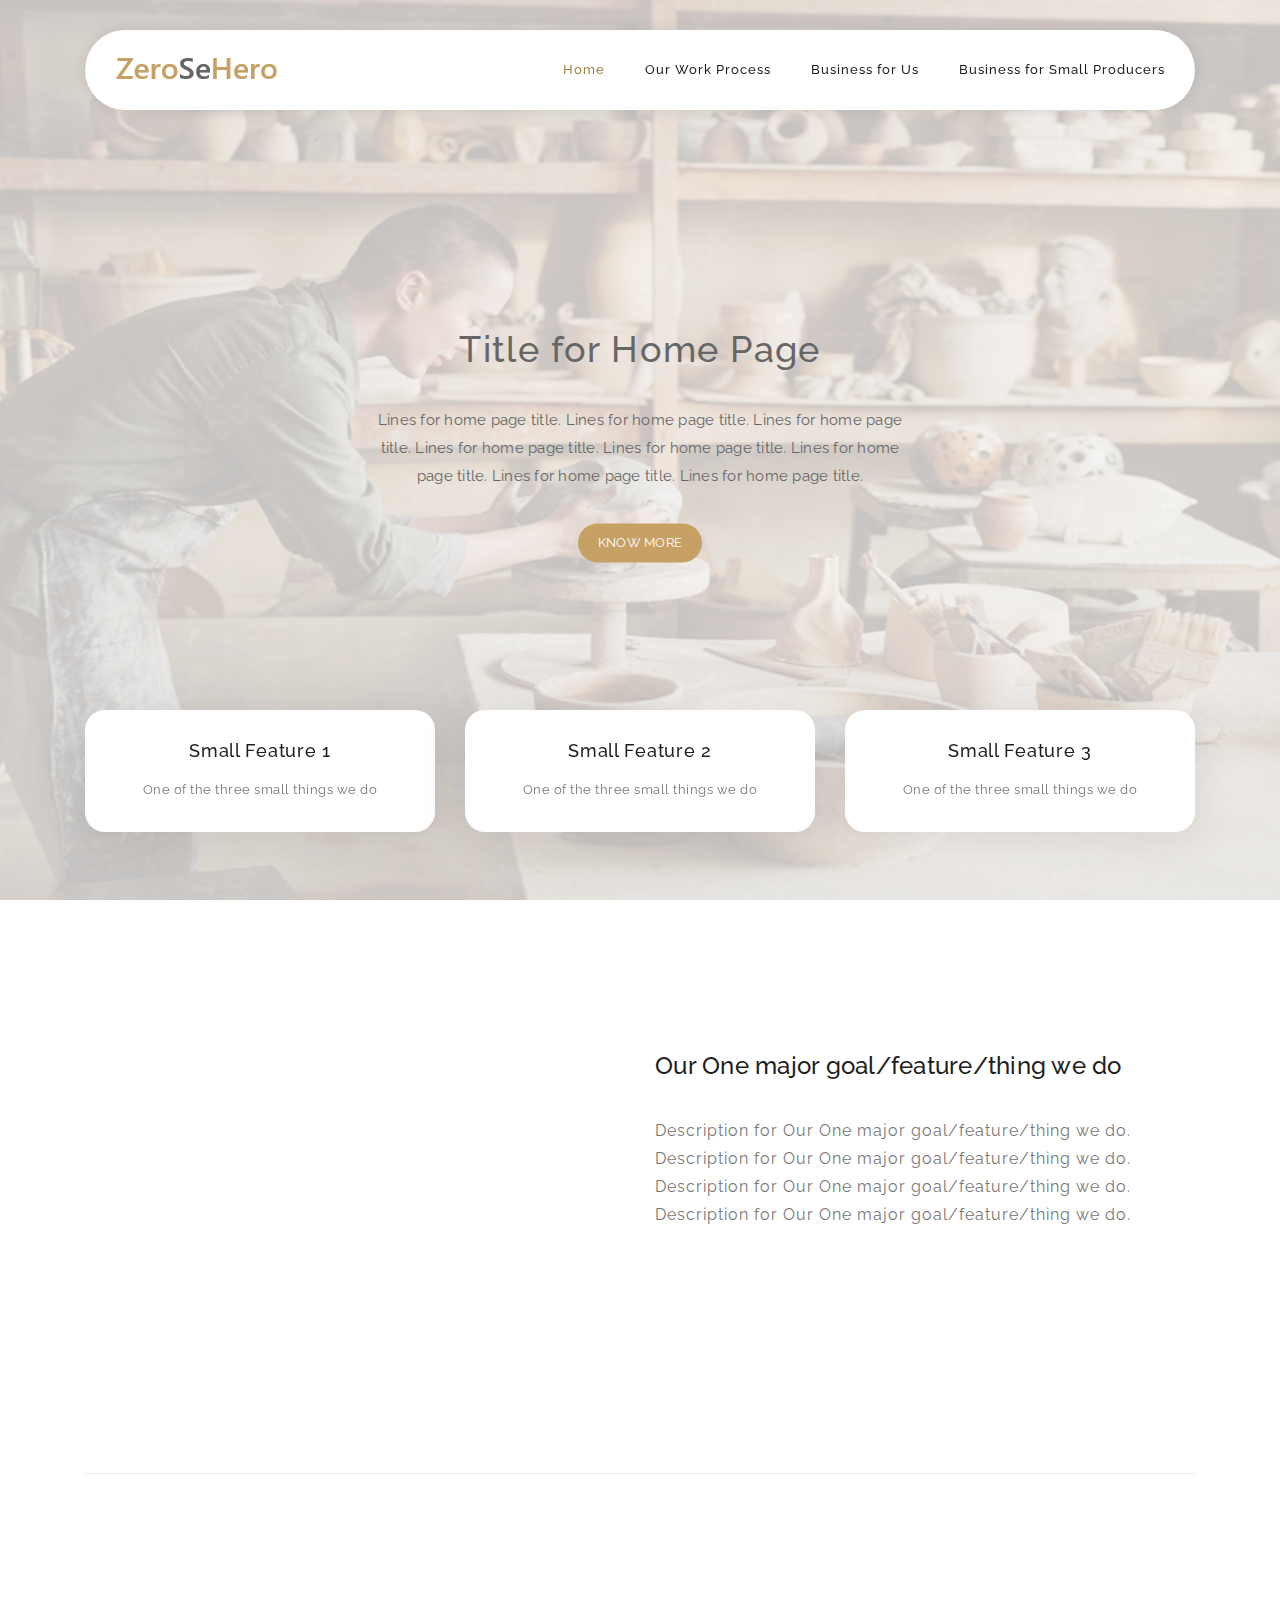
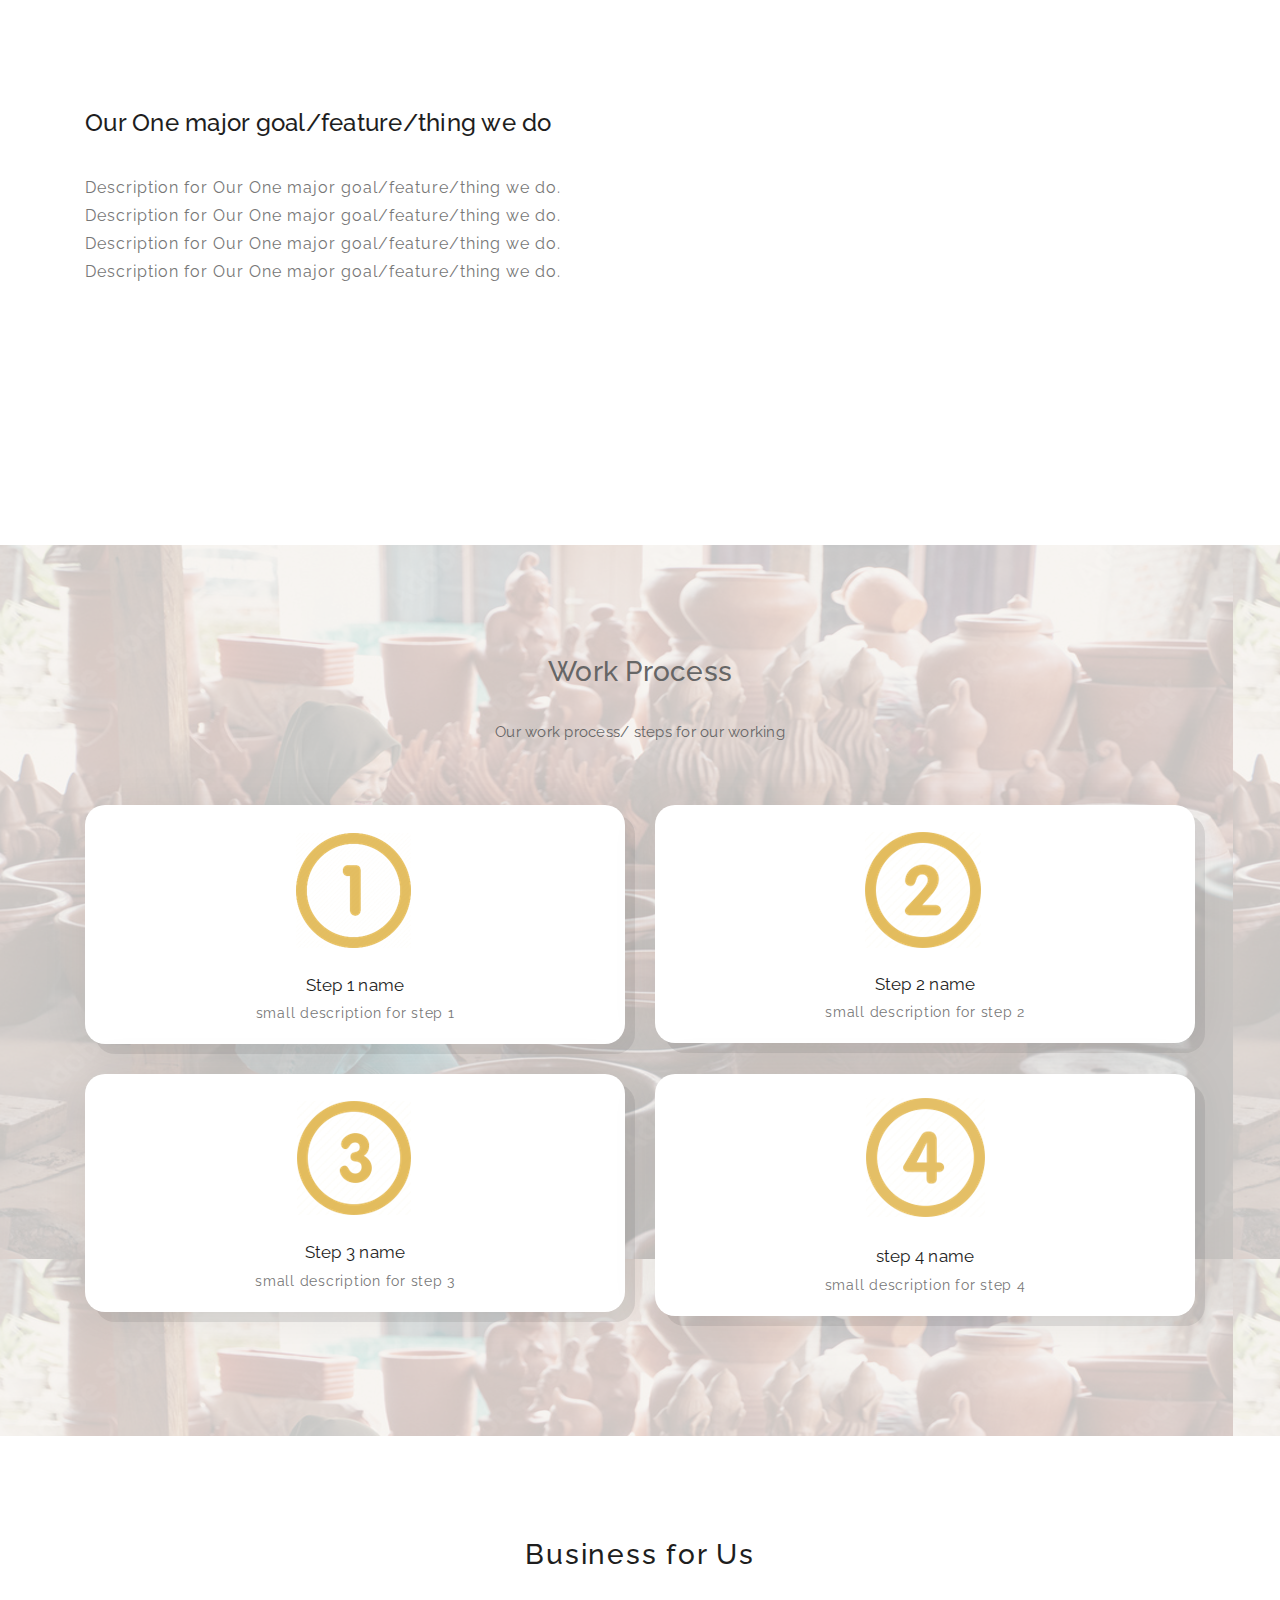
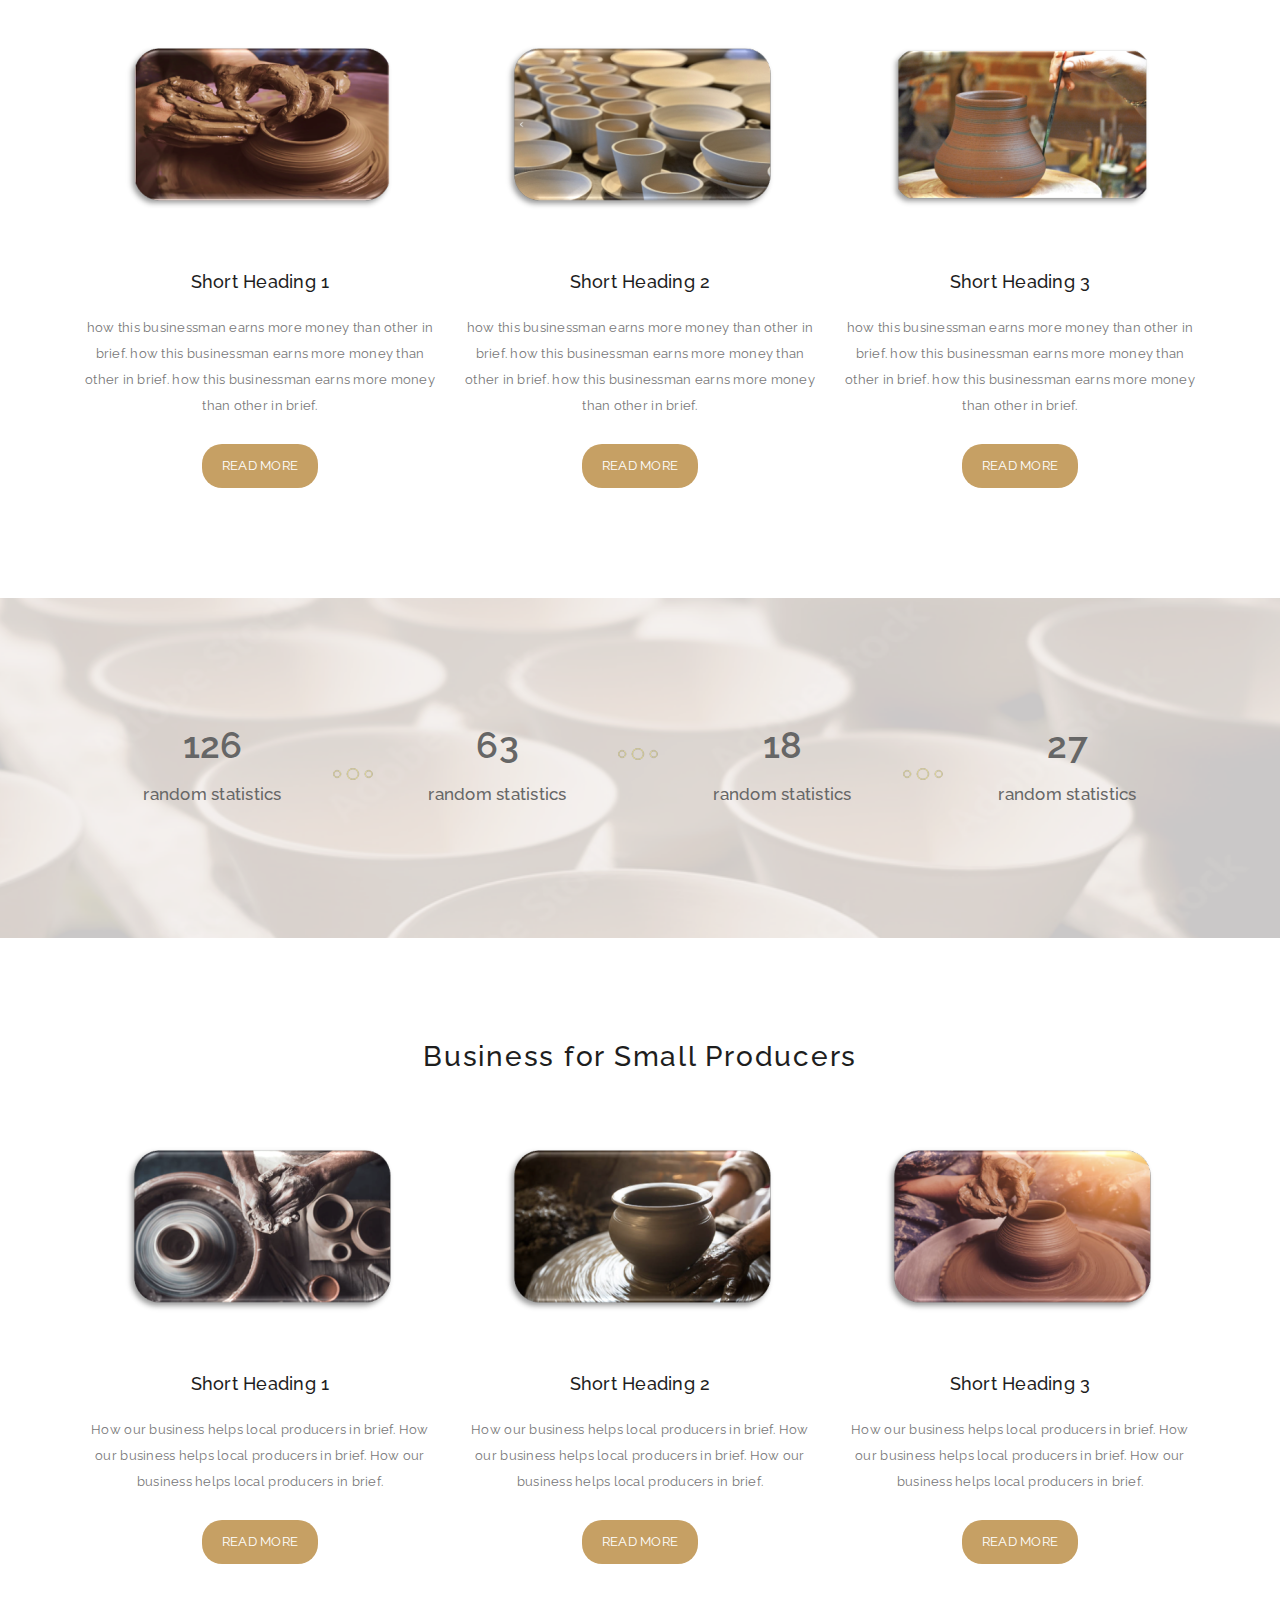
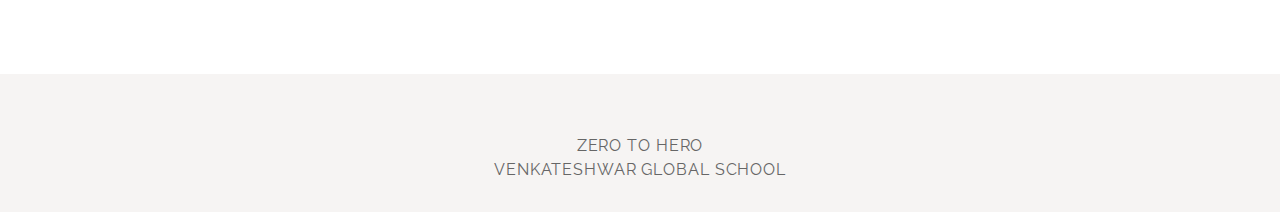
==== commit c2bcf027: "Add files via upload" ====
--- a/index.html
+++ b/index.html
@@ -86,9 +86,9 @@
                         <!-- ***** Features Small Item Start ***** -->
                         <div class="col-lg-4 col-md-6 col-sm-6 col-12" data-scroll-reveal="enter bottom move 50px over 0.6s after 0.2s">
                             <div class="features-small-item">
-                                <div class="icon">
+                                <!-- <div class="icon">
                                     <i><img src="assets/images/featured-item-01.png" alt=""></i>
-                                </div>
+                                </div> -->
                                 <h5 class="features-title">Small Feature 1</h5>
                                 <p>One of the three small things we do</p>
                             </div>
@@ -98,9 +98,9 @@
                         <!-- ***** Features Small Item Start ***** -->
                         <div class="col-lg-4 col-md-6 col-sm-6 col-12" data-scroll-reveal="enter bottom move 50px over 0.6s after 0.4s">
                             <div class="features-small-item">
-                                <div class="icon">
+                                <!-- <div class="icon">
                                     <i><img src="assets/images/featured-item-01.png" alt=""></i>
-                                </div>
+                                </div> -->
                                 <h5 class="features-title">Small Feature 2</h5>
                                 <p>One of the three small things we do</p>
                             </div>
@@ -110,9 +110,9 @@
                         <!-- ***** Features Small Item Start ***** -->
                         <div class="col-lg-4 col-md-6 col-sm-6 col-12" data-scroll-reveal="enter bottom move 50px over 0.6s after 0.6s">
                             <div class="features-small-item">
-                                <div class="icon">
+                                <!-- <div class="icon">
                                     <i><img src="assets/images/featured-item-01.png" alt=""></i>
-                                </div>
+                                </div> -->
                                 <h5 class="features-title">Small Feature 3</h5>
                                 <p>One of the three small things we do</p>
                             </div>
@@ -173,7 +173,7 @@
     <!-- ***** Features Big Item End ***** -->
 
     <!-- ***** Home Parallax Start ***** -->
-    <section class="mini" id="work-process">
+    <section class="mini process-img" id="work-process">
         <div class="mini-content">
             <div class="container">
                 <div class="row">
@@ -187,30 +187,30 @@
 
                 <!-- ***** Mini Box Start ***** -->
                 <div class="row">
-                    <div class="col-lg-3 col-md-3 col-sm-6 col-6">
+                    <div class="col-lg-6 col-md-12 col-sm-12 col-12">
                         <a href="#" class="mini-box">
-                            <i><img src="assets/images/work-process-item-01.png" alt=""></i>
+                            <i><img src="assets/images/one.png" alt=""></i>
                             <strong>Step 1 name</strong>
                             <span>small description for step 1</span>
                         </a>
                     </div>
-                    <div class="col-lg-3 col-md-3 col-sm-6 col-6">
+                    <div class="col-lg-6 col-md-12 col-sm-12 col-12">
                         <a href="#" class="mini-box">
-                            <i><img src="assets/images/work-process-item-01.png" alt=""></i>
+                            <i><img src="assets/images/two.png" alt=""></i>
                             <strong>Step 2 name</strong>
                             <span>small description for step 2</span>
                         </a>
                     </div>
-                    <div class="col-lg-3 col-md-3 col-sm-6 col-6">
+                    <div class="col-lg-6 col-md-12 col-sm-12 col-12">
                         <a href="#" class="mini-box">
-                            <i><img src="assets/images/work-process-item-01.png" alt=""></i>
+                            <i><img src="assets/images/three.png" alt=""></i>
                             <strong>Step 3 name</strong>
                             <span>small description for step 3</span>
                         </a>
                     </div>
-                    <div class="col-lg-3 col-md-3 col-sm-6 col-6">
+                    <div class="col-lg-6 col-md-12 col-sm-12 col-12">
                         <a href="#" class="mini-box">
-                            <i><img src="assets/images/work-process-item-01.png" alt=""></i>
+                            <i><img src="assets/images/four.png" alt=""></i>
                             <strong>step 4 name</strong>
                             <span>small description for step 4</span>
                         </a>
--- a/assets/css/styles.css
+++ b/assets/css/styles.css
@@ -812,6 +812,11 @@
 parallax & home seperator
 --------------------------------------------- 
 */
+
+.process-img {
+  background-image: url(../images/capture1.png);
+}
+
 .mini {
   min-height: 215px;
   overflow: hidden;
@@ -829,7 +834,6 @@
   background-repeat: no-repeat;
   background-size: cover;
   background-position: center center;
-  background-image: url(../images/capture1.png);
   z-index: 2;
   top: -20%;
   left: -20%;
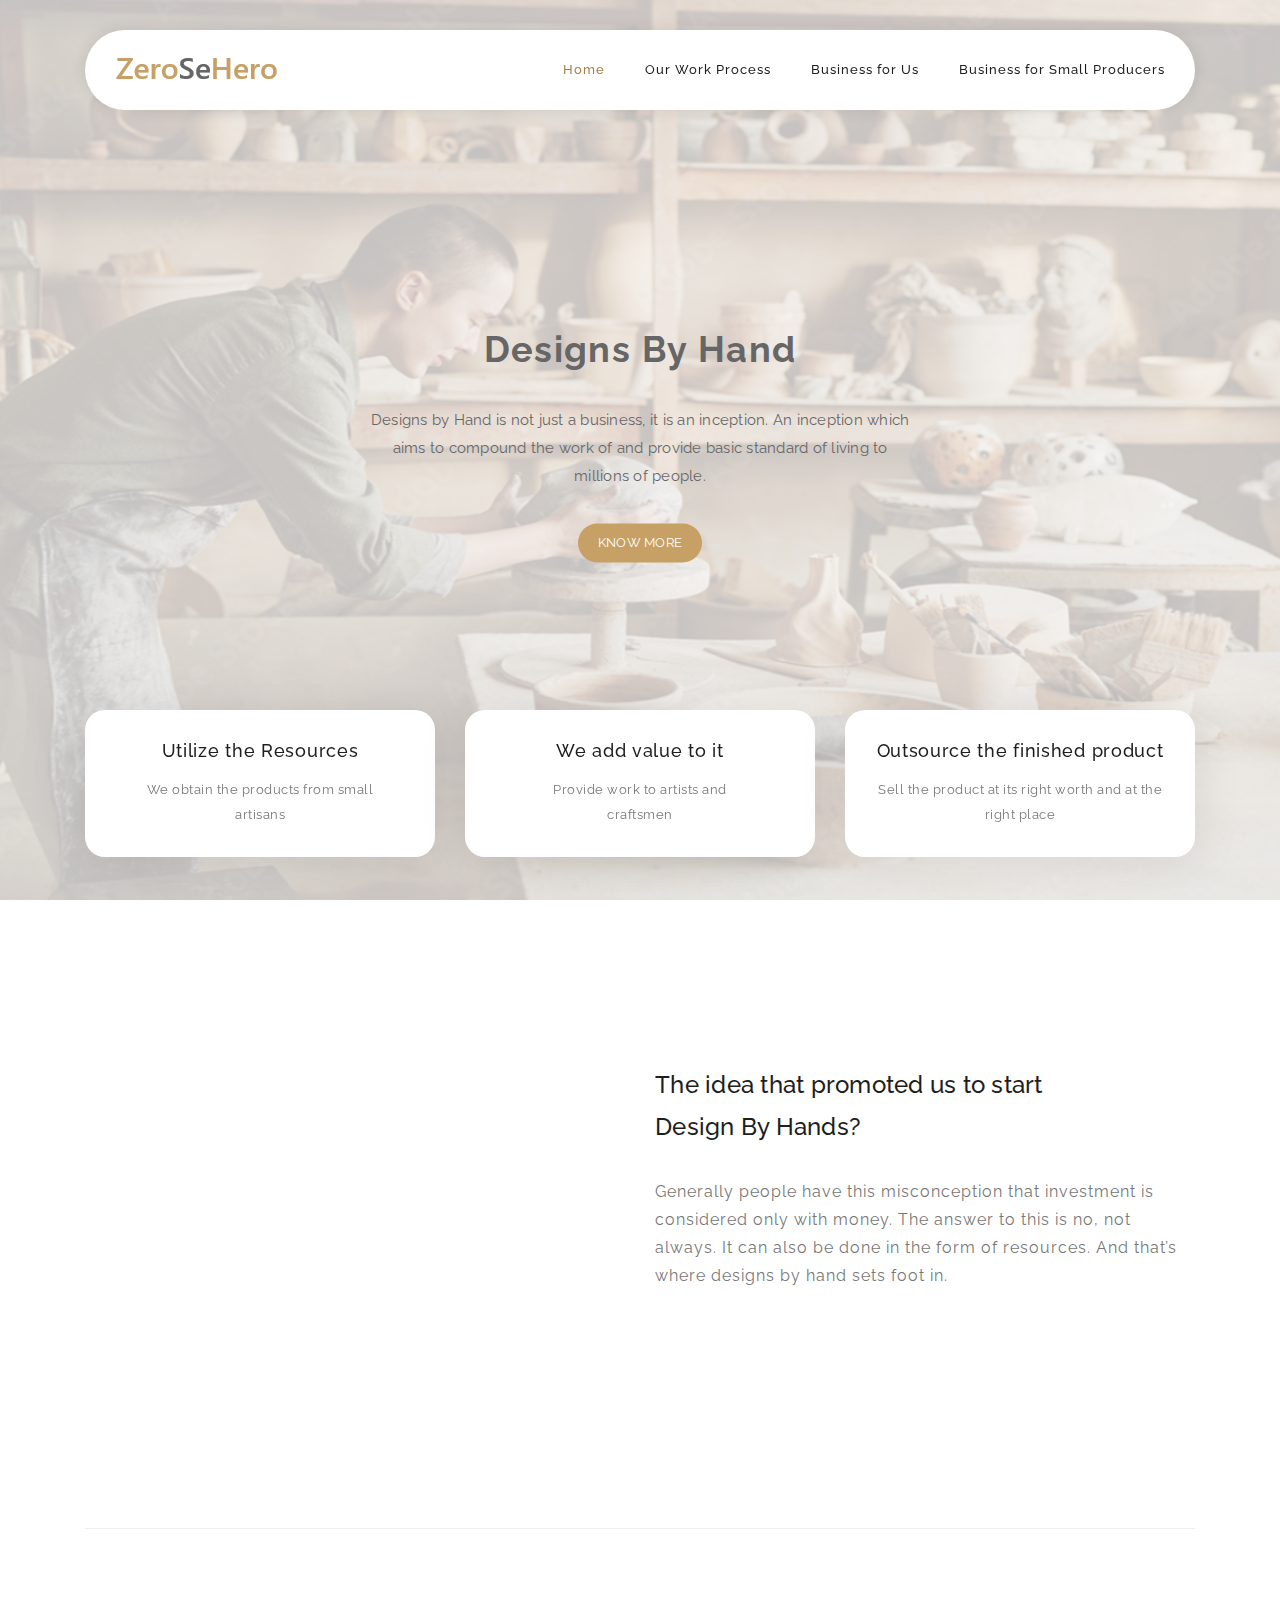
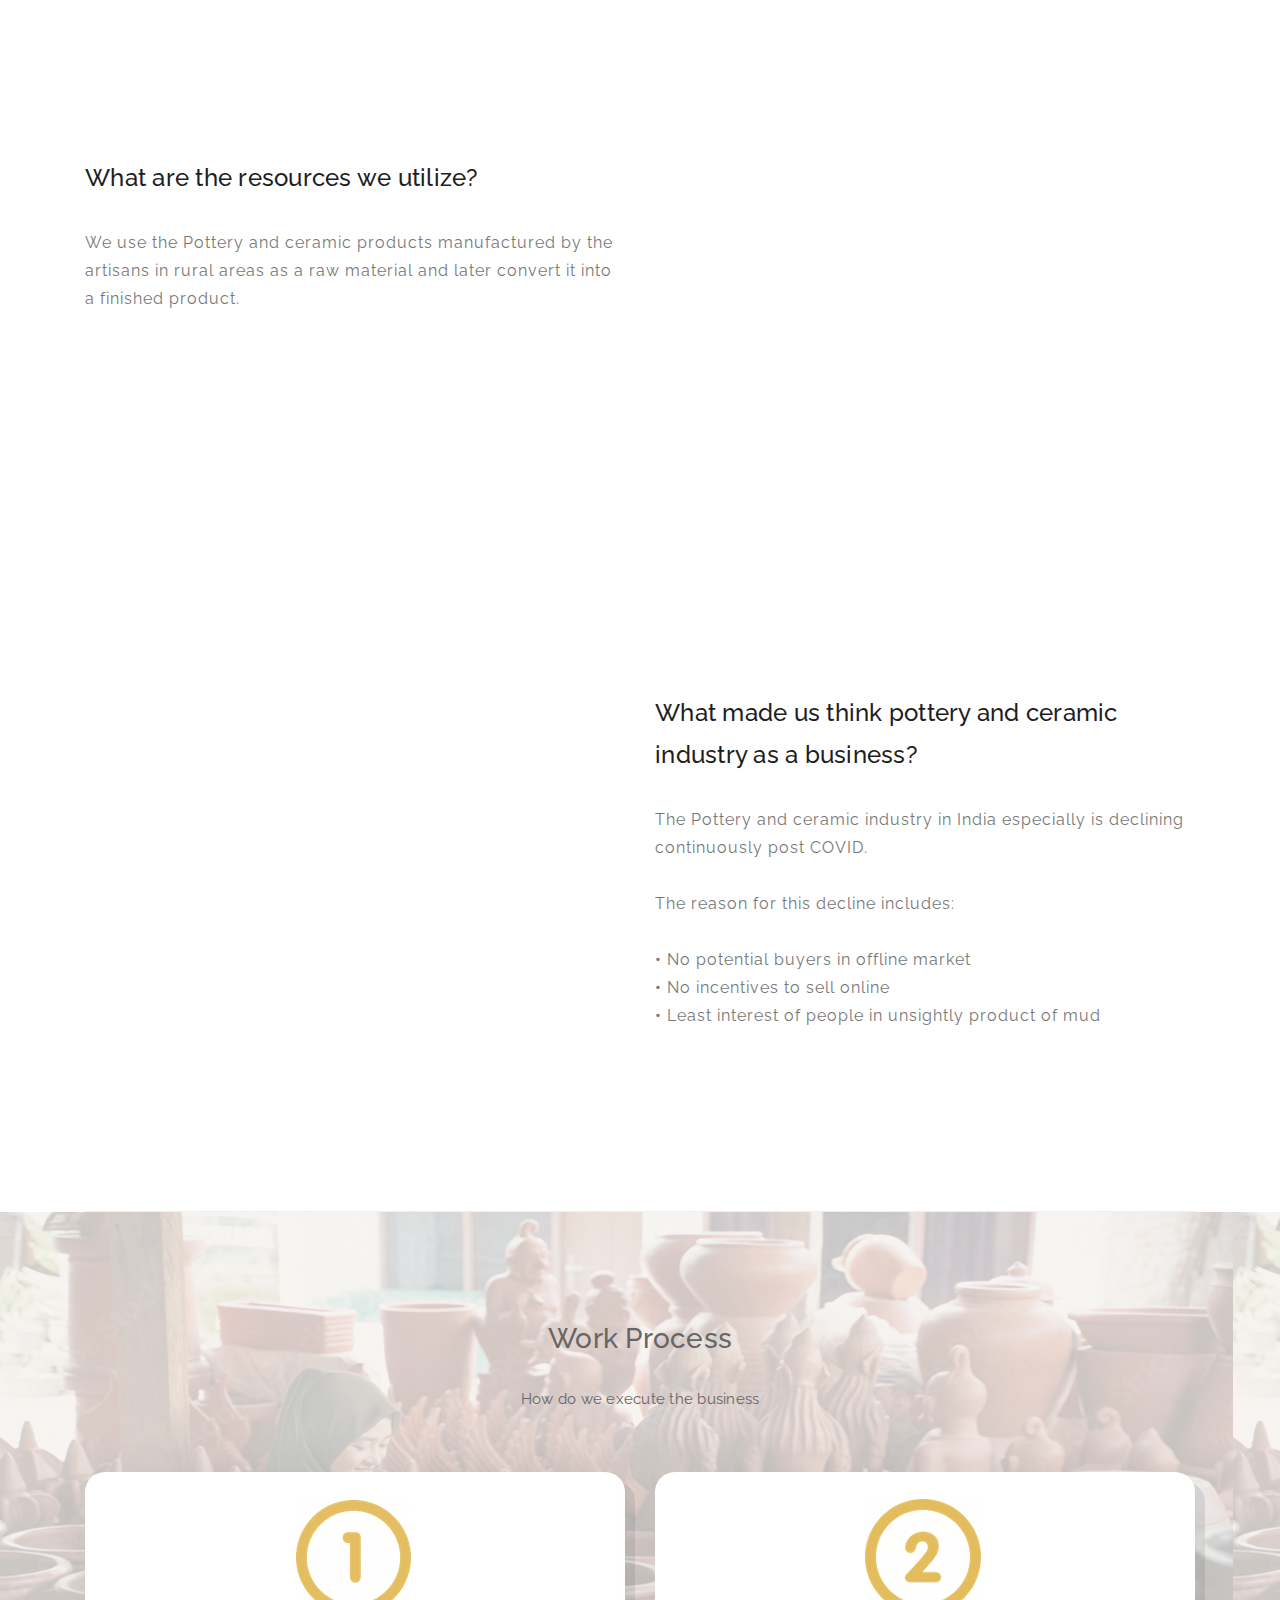
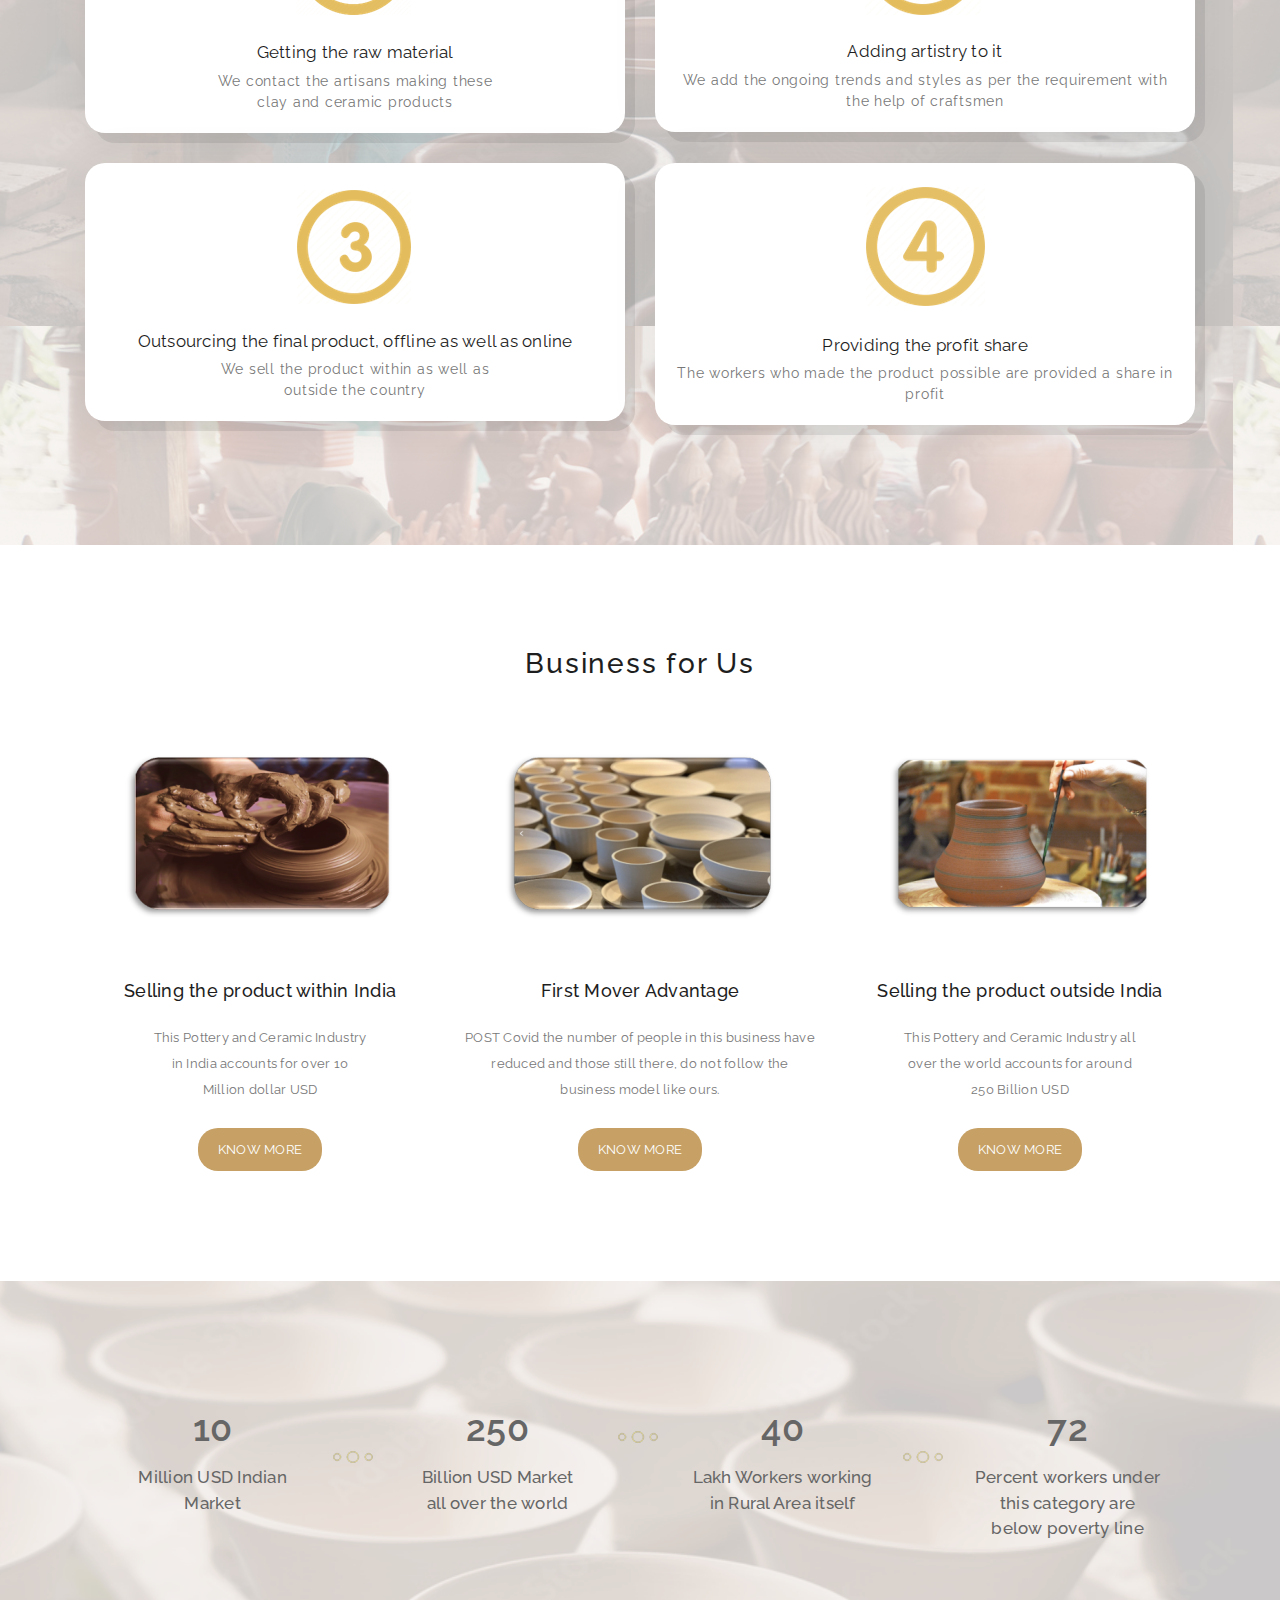
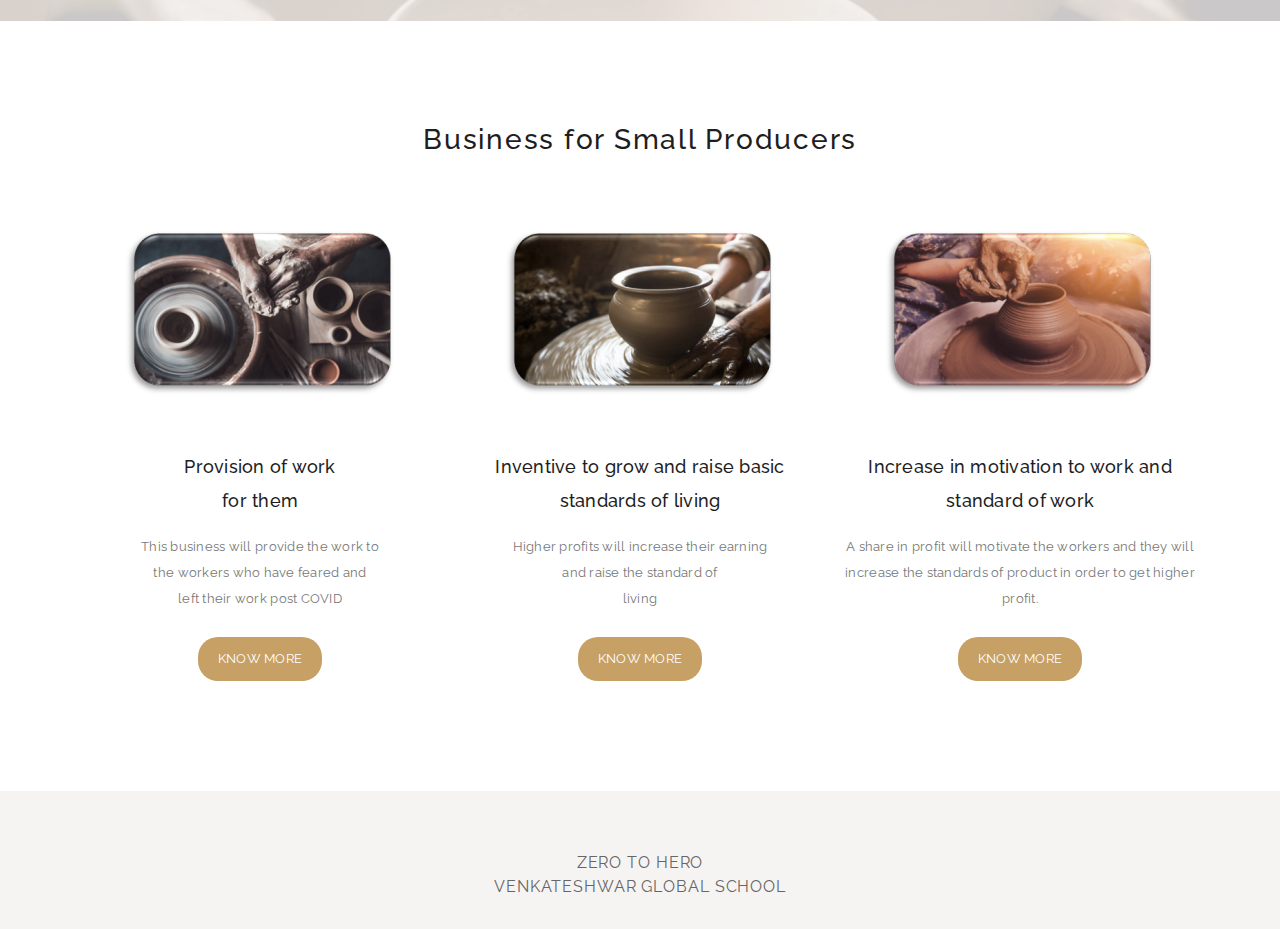
==== commit 8e7bd3c2: "Add files via upload" ====
--- a/index.html
+++ b/index.html
@@ -9,7 +9,7 @@
     <meta name="author" content="">
     <link href="https://fonts.googleapis.com/css?family=Raleway:100,300,400,500,700,900" rel="stylesheet">
 
-    <title>Zero To Hero Project</title>
+    <title>Zero Se Hero</title>
 
     <link rel="stylesheet" type="text/css" href="assets/css/bootstrap.min.css">
 
@@ -64,9 +64,9 @@
             <div class="container">
                 <div class="row">
                     <div class="offset-xl-3 col-xl-6 offset-lg-2 col-lg-8 col-md-12 col-sm-12">
-                        <h1>Title for Home Page</strong></h1>
-                        <p>Lines for home page title. Lines for home page title. Lines for home page title. Lines for home page title.
-                            Lines for home page title. Lines for home page title. Lines for home page title. Lines for home page title.
+                        <h1><strong>Designs By Hand</strong></h1>
+                        <p>
+                            Designs by Hand is not just a business, it is an inception. An inception which aims to compound the work of and provide basic standard of living to millions of people.
                         </p>
                         <a href="#features" class="main-button-slider">Know More</a>
                     </div>
@@ -89,8 +89,8 @@
                                 <!-- <div class="icon">
                                     <i><img src="assets/images/featured-item-01.png" alt=""></i>
                                 </div> -->
-                                <h5 class="features-title">Small Feature 1</h5>
-                                <p>One of the three small things we do</p>
+                                <h5 class="features-title">Utilize the Resources</h5>
+                                <p>We obtain the products from small <br> artisans</p>
                             </div>
                         </div>
                         <!-- ***** Features Small Item End ***** -->
@@ -101,8 +101,8 @@
                                 <!-- <div class="icon">
                                     <i><img src="assets/images/featured-item-01.png" alt=""></i>
                                 </div> -->
-                                <h5 class="features-title">Small Feature 2</h5>
-                                <p>One of the three small things we do</p>
+                                <h5 class="features-title">We add value to it</h5>
+                                <p>Provide work to artists and <br> craftsmen <br></p>
                             </div>
                         </div>
                         <!-- ***** Features Small Item End ***** -->
@@ -113,8 +113,8 @@
                                 <!-- <div class="icon">
                                     <i><img src="assets/images/featured-item-01.png" alt=""></i>
                                 </div> -->
-                                <h5 class="features-title">Small Feature 3</h5>
-                                <p>One of the three small things we do</p>
+                                <h5 class="features-title">Outsource the finished product</h5>
+                                <p>Sell the product at its right worth and at the right place</p>
                             </div>
                         </div>
                         <!-- ***** Features Small Item End ***** -->
@@ -130,15 +130,19 @@
         <div class="container">
             <div class="row">
                 <div class="col-lg-5 col-md-12 col-sm-12 align-self-center" data-scroll-reveal="enter left move 30px over 0.6s after 0.4s">
-                    <img src="assets/images/left-image.png" class="rounded img-fluid d-block mx-auto" alt="App">
+                    <img src="assets/images/right-image.png" class="rounded img-fluid d-block mx-auto" alt="App">
                 </div>
                 <div class="col-lg-1"></div>
                 <div class="col-lg-6 col-md-12 col-sm-12 align-self-center mobile-top-fix">
                     <div class="left-heading">
-                        <h2 class="section-title">Our One major goal/feature/thing we do</h2>
+                        <h2 class="section-title">The idea that promoted us to start <br> Design By Hands?</h2>
                     </div>
                     <div class="left-text">
-                        <p>Description for Our One major goal/feature/thing we do. Description for Our One major goal/feature/thing we do. Description for Our One major goal/feature/thing we do. Description for Our One major goal/feature/thing we do. </p>
+                        <p>Generally people have this misconception
+                            that investment is considered only with
+                            money. The answer to this is no, not always.
+                            It can also be done in the form of resources.
+                            And that’s where designs by hand sets foot in.</p>
                     </div>
                 </div>
             </div>
@@ -157,20 +161,59 @@
             <div class="row">
                 <div class="col-lg-6 col-md-12 col-sm-12 align-self-center mobile-bottom-fix">
                     <div class="left-heading">
-                        <h2 class="section-title">Our One major goal/feature/thing we do</h2>
+                        <h2 class="section-title">What are the resources we utilize?</h2>
                     </div>
                     <div class="left-text">
-                        <p>Description for Our One major goal/feature/thing we do. Description for Our One major goal/feature/thing we do. Description for Our One major goal/feature/thing we do. Description for Our One major goal/feature/thing we do. </p>
+                        <p>We use the Pottery and ceramic products
+                            manufactured by the artisans in rural areas as a
+                            raw material and later convert it into a finished
+                            product.</p>
                     </div>
                 </div>
                 <div class="col-lg-1"></div>
                 <div class="col-lg-5 col-md-12 col-sm-12 align-self-center mobile-bottom-fix-big" data-scroll-reveal="enter right move 30px over 0.6s after 0.4s">
+                    <img src="assets/images/left-image.png" class="rounded img-fluid d-block mx-auto" alt="App">
+                </div>
+            </div>
+        </div>
+    </section>
+    <!-- ***** Features Big Item End ***** -->
+
+
+    <section class="section padding-top-70 padding-bottom-0" id="features">
+        <div class="container">
+            <div class="row">
+                <div class="col-lg-5 col-md-12 col-sm-12 align-self-center" data-scroll-reveal="enter left move 30px over 0.6s after 0.4s">
                     <img src="assets/images/right-image.png" class="rounded img-fluid d-block mx-auto" alt="App">
                 </div>
-            </div>
-        </div>
-    </section>
-    <!-- ***** Features Big Item End ***** -->
+                <div class="col-lg-1"></div>
+                <div class="col-lg-6 col-md-12 col-sm-12 align-self-center mobile-top-fix">
+                    <div class="left-heading">
+                        <h2 class="section-title">What made us think pottery and ceramic
+                          <br>  industry as a business? </h2>
+                    </div>
+                    <div class="left-text">
+                        <p>The Pottery and ceramic industry in India
+                            especially is declining continuously post COVID. <br> <br> The reason for this decline includes: <br><br>
+                            <strong> • </strong>No potential buyers
+                                in offline market <br>
+                                <strong> • </strong>No incentives to sell
+                                    online <br>
+                                    <strong> • </strong>Least interest of people in
+                                    unsightly product of mud                        
+                            </p>
+                    </div>
+                </div>
+            </div>
+            <div class="row">
+                <div class="col-lg-12">
+                    <div class="hr"></div>
+                </div>
+            </div>
+        </div>
+    </section>
+
+
 
     <!-- ***** Home Parallax Start ***** -->
     <section class="mini process-img" id="work-process">
@@ -180,7 +223,7 @@
                     <div class="offset-lg-3 col-lg-6">
                         <div class="info">
                             <h1>Work Process</h1>
-                            <p>Our work process/ steps for our working</p>
+                            <p>How do we execute the business</p>
                         </div>
                     </div>
                 </div>
@@ -190,29 +233,31 @@
                     <div class="col-lg-6 col-md-12 col-sm-12 col-12">
                         <a href="#" class="mini-box">
                             <i><img src="assets/images/one.png" alt=""></i>
-                            <strong>Step 1 name</strong>
-                            <span>small description for step 1</span>
+                            <strong>Getting the raw material</strong>
+                            <span>We contact the artisans making these <br> clay and ceramic products</span>
                         </a>
                     </div>
                     <div class="col-lg-6 col-md-12 col-sm-12 col-12">
                         <a href="#" class="mini-box">
                             <i><img src="assets/images/two.png" alt=""></i>
-                            <strong>Step 2 name</strong>
-                            <span>small description for step 2</span>
+                            <strong>Adding artistry to it</strong>
+                            <span>We add the ongoing trends and styles as per the requirement
+                                with the help of craftsmen</span>
                         </a>
                     </div>
                     <div class="col-lg-6 col-md-12 col-sm-12 col-12">
                         <a href="#" class="mini-box">
                             <i><img src="assets/images/three.png" alt=""></i>
-                            <strong>Step 3 name</strong>
-                            <span>small description for step 3</span>
+                            <strong>Outsourcing the final product,
+                                offline as well as online</strong>
+                            <span>We sell the product within as well as <br> outside the country</span>
                         </a>
                     </div>
                     <div class="col-lg-6 col-md-12 col-sm-12 col-12">
                         <a href="#" class="mini-box">
                             <i><img src="assets/images/four.png" alt=""></i>
-                            <strong>step 4 name</strong>
-                            <span>small description for step 4</span>
+                            <strong>Providing the profit share</strong>
+                            <span>The workers who made the product possible are provided a share in profit</span>
                         </a>
                     </div>
                 </div>
@@ -245,12 +290,15 @@
                     </div>
                     <div class="blog-content">
                         <h3>
-                            <a href="#">Short Heading 1</a>
+                            <a href="forus.html">Selling the product
+                                within India</a>
                         </h3>
                         <div class="text">
-                            how this businessman earns more money than other in brief. how this businessman earns more money than other in brief. how this businessman earns more money than other in brief. 
-                        </div>
-                        <a href="forus.html" class="main-button">Read More</a>
+                            This Pottery and Ceramic Industry <br> in
+India accounts for over 10 <br> Million
+dollar USD
+                        </div>
+                        <a href="forus.html" class="main-button">Know More</a>
                     </div>
                 </div>
             </div>
@@ -261,12 +309,15 @@
                     </div>
                     <div class="blog-content">
                         <h3>
-                            <a href="#">Short Heading 2</a>
+                            <a href="forus.html">First Mover Advantage</a>
                         </h3>
                         <div class="text">
-                            how this businessman earns more money than other in brief. how this businessman earns more money than other in brief. how this businessman earns more money than other in brief. 
-                        </div>
-                        <a href="forus.html" class="main-button">Read More</a>
+                            POST Covid the number of people in
+this business have reduced and
+those still there, do not follow the
+business model like ours. 
+                        </div>
+                        <a href="forus.html" class="main-button">Know More</a>
                     </div>
                 </div>
             </div>
@@ -277,12 +328,16 @@
                     </div>
                     <div class="blog-content">
                         <h3>
-                            <a href="#">Short Heading 3</a>
+                            <a href="forus.html">Selling the product outside
+                                India</a>
                         </h3>
                         <div class="text">
-                            how this businessman earns more money than other in brief. how this businessman earns more money than other in brief. how this businessman earns more money than other in brief. 
-                        </div>
-                        <a href="forus.html" class="main-button">Read More</a>
+                            This Pottery and Ceramic Industry all <br>
+over the world accounts for
+around <br> 250 Billion USD
+
+                        </div>
+                        <a href="forus.html" class="main-button">Know More</a>
                     </div>
                 </div>
             </div>
@@ -298,26 +353,35 @@
                 <div class="row">
                     <div class="col-lg-3 col-md-6 col-sm-12">
                         <div class="count-item decoration-bottom">
-                            <strong>126</strong>
-                            <span>random statistics</span>
+                            <strong>10</strong>
+                            <span>Million USD
+                                Indian <br> Market</span>
                         </div>
                     </div>
                     <div class="col-lg-3 col-md-6 col-sm-12">
                         <div class="count-item decoration-top">
-                            <strong>63</strong>
-                            <span>random statistics</span>
+                            <strong>250</strong>
+                            <span>Billion USD
+                                Market <br> all over
+                                the world</span>
                         </div>
                     </div>
                     <div class="col-lg-3 col-md-6 col-sm-12">
                         <div class="count-item decoration-bottom">
-                            <strong>18</strong>
-                            <span>random statistics</span>
+                            <strong>40</strong>
+                            <span>Lakh
+                                Workers
+                                working <br> in Rural
+                                Area itself</span>
                         </div>
                     </div>
                     <div class="col-lg-3 col-md-6 col-sm-12">
                         <div class="count-item">
-                            <strong>27</strong>
-                            <span>random statistics</span>
+                            <strong>72</strong>
+                            <span>Percent workers under <br>
+                                this category
+                                are <br> below
+                                poverty line</span>
                         </div>
                     </div>
                 </div>
@@ -349,12 +413,14 @@
                         </div>
                         <div class="blog-content">
                             <h3>
-                                <a href="#">Short Heading 1</a>
+                                <a href="forsmall.html">Provision of work <br> for them</a>
                             </h3>
                             <div class="text">
-                               How our business helps local producers in brief. How our business helps local producers in brief. How our business helps local producers in brief.
-                            </div>
-                            <a href="forsmall.html" class="main-button">Read More</a>
+                                This business will provide the work
+                                to <br> the workers who have feared and <br>
+                                left their work post COVID
+                            </div>
+                            <a href="forsmall.html" class="main-button">Know More</a>
                         </div>
                     </div>
                 </div>
@@ -365,12 +431,13 @@
                         </div>
                         <div class="blog-content">
                             <h3>
-                                <a href="#">Short Heading 2</a>
+                                <a href="forsmall.html">Inventive to grow and raise
+                                    basic standards of living</a>
                             </h3>
                             <div class="text">
-                                How our business helps local producers in brief. How our business helps local producers in brief. How our business helps local producers in brief.
-                            </div>
-                            <a href="forsmall.html" class="main-button">Read More</a>
+                                Higher profits will increase their earning <br> and raise the standard of <br> living
+                            </div>
+                            <a href="forsmall.html" class="main-button">Know More</a>
                         </div>
                     </div>
                 </div>
@@ -381,12 +448,15 @@
                         </div>
                         <div class="blog-content">
                             <h3>
-                                <a href="#">Short Heading 3</a>
+                                <a href="forsmall.html">Increase in motivation to
+                                    work and standard of work</a>
                             </h3>
                             <div class="text">
-                                How our business helps local producers in brief. How our business helps local producers in brief. How our business helps local producers in brief.
-                            </div>
-                            <a href="forsmall.html" class="main-button">Read More</a>
+                                A share in profit will motivate the workers
+                                and they will increase the standards of
+                                product in order to get higher profit.
+                            </div>
+                            <a href="forsmall.html" class="main-button">Know More</a>
                         </div>
                     </div>
                 </div>
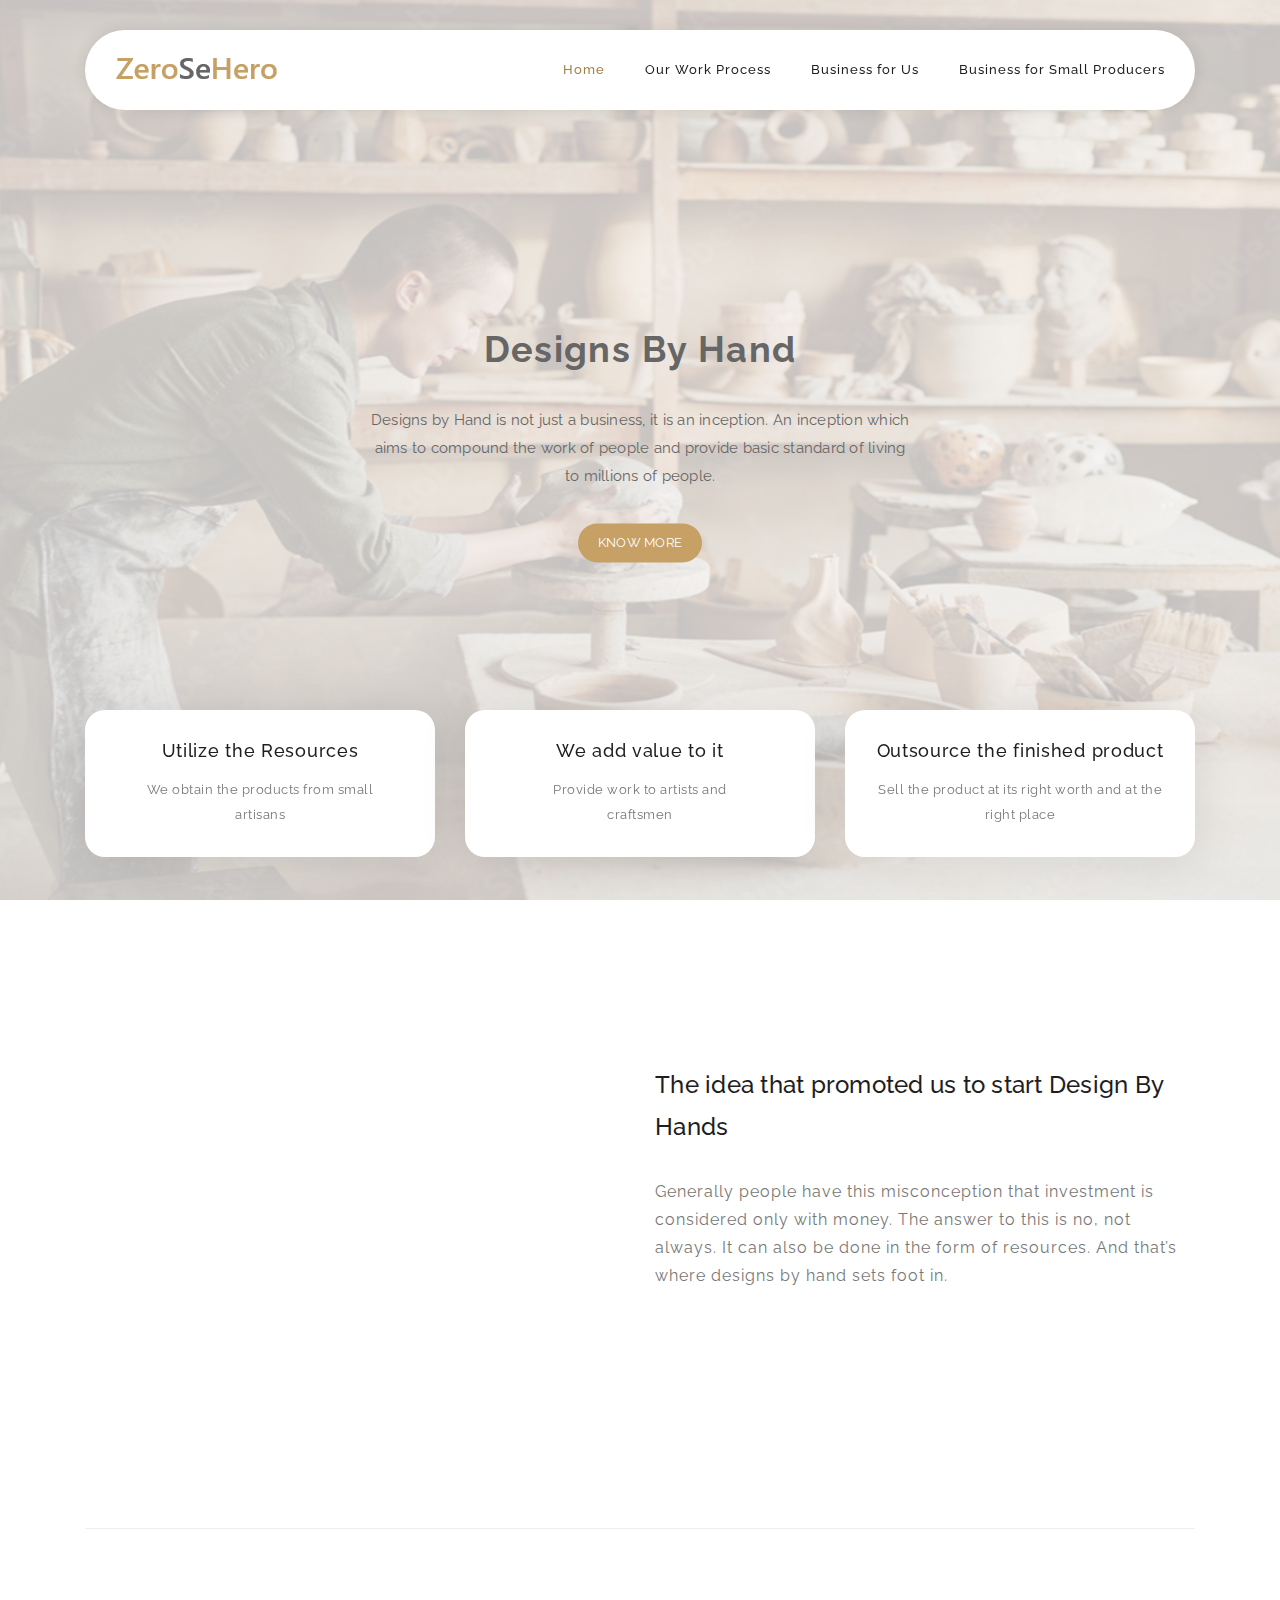
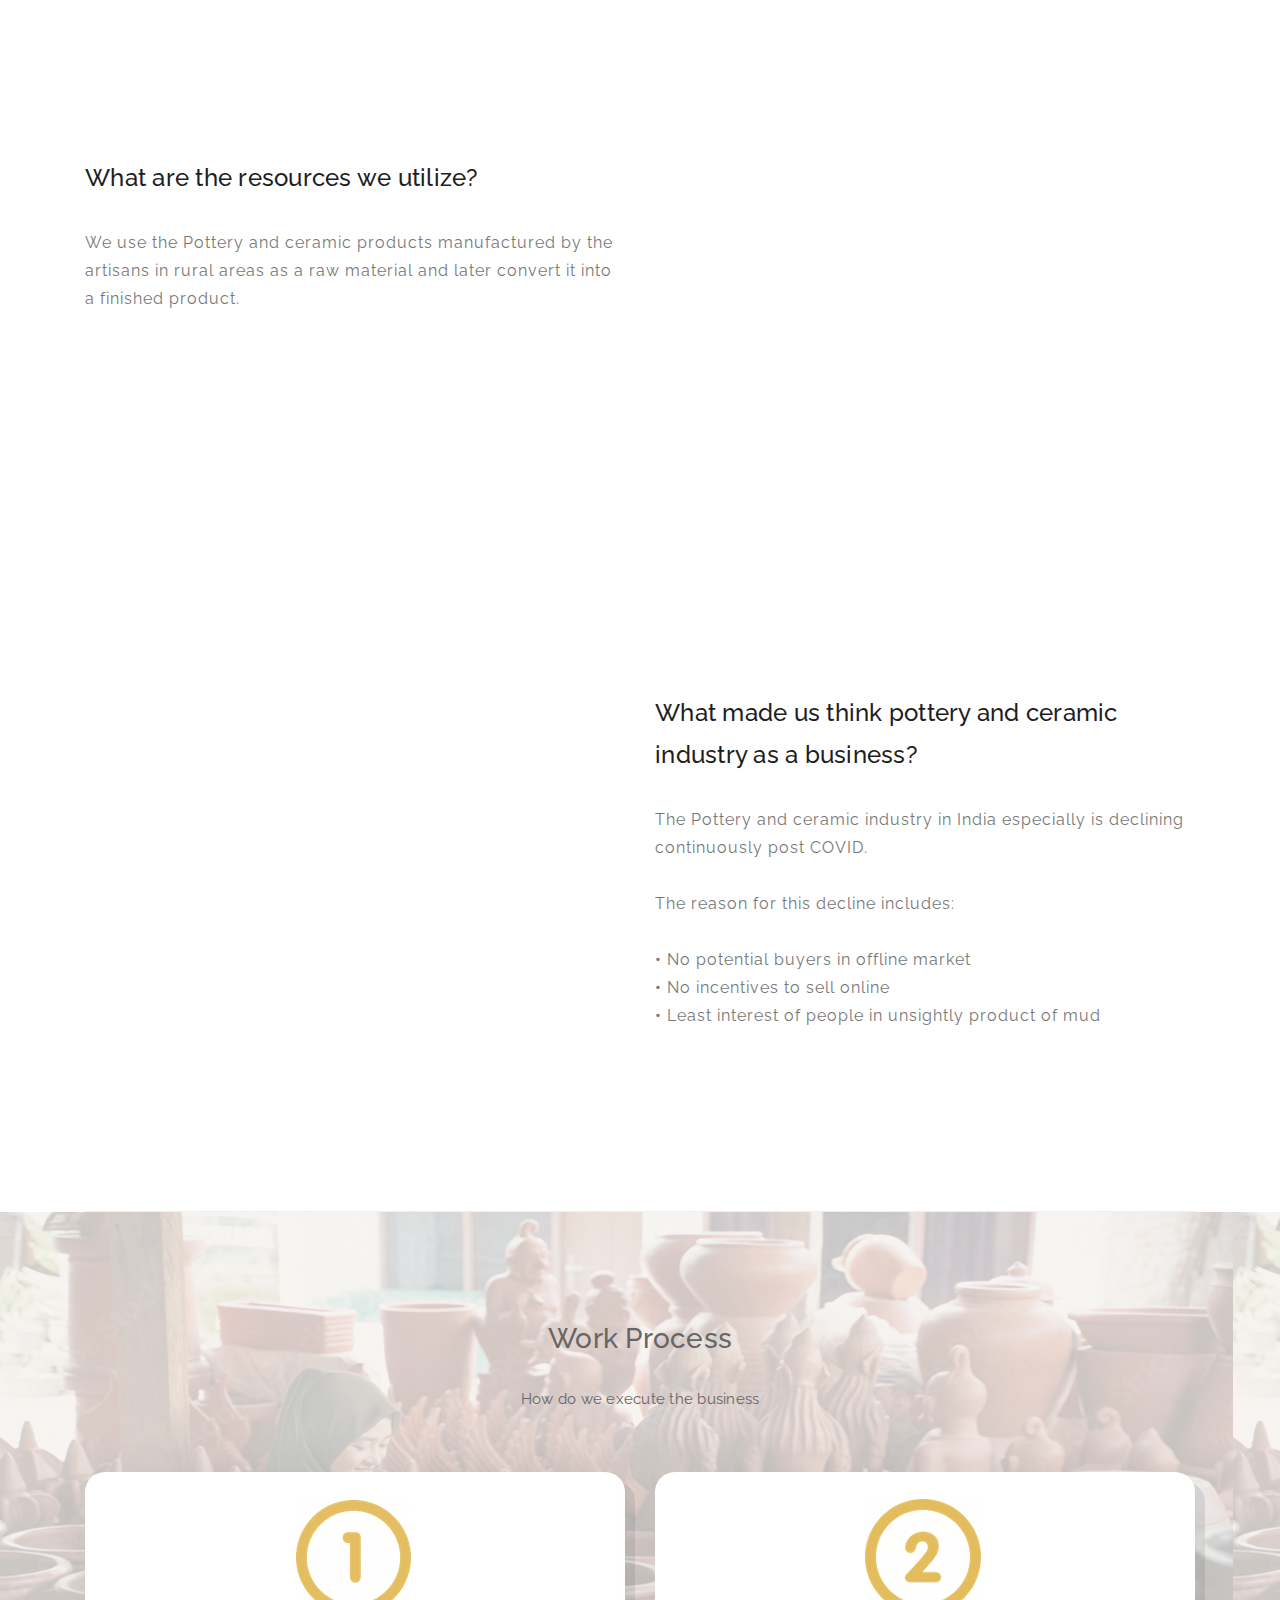
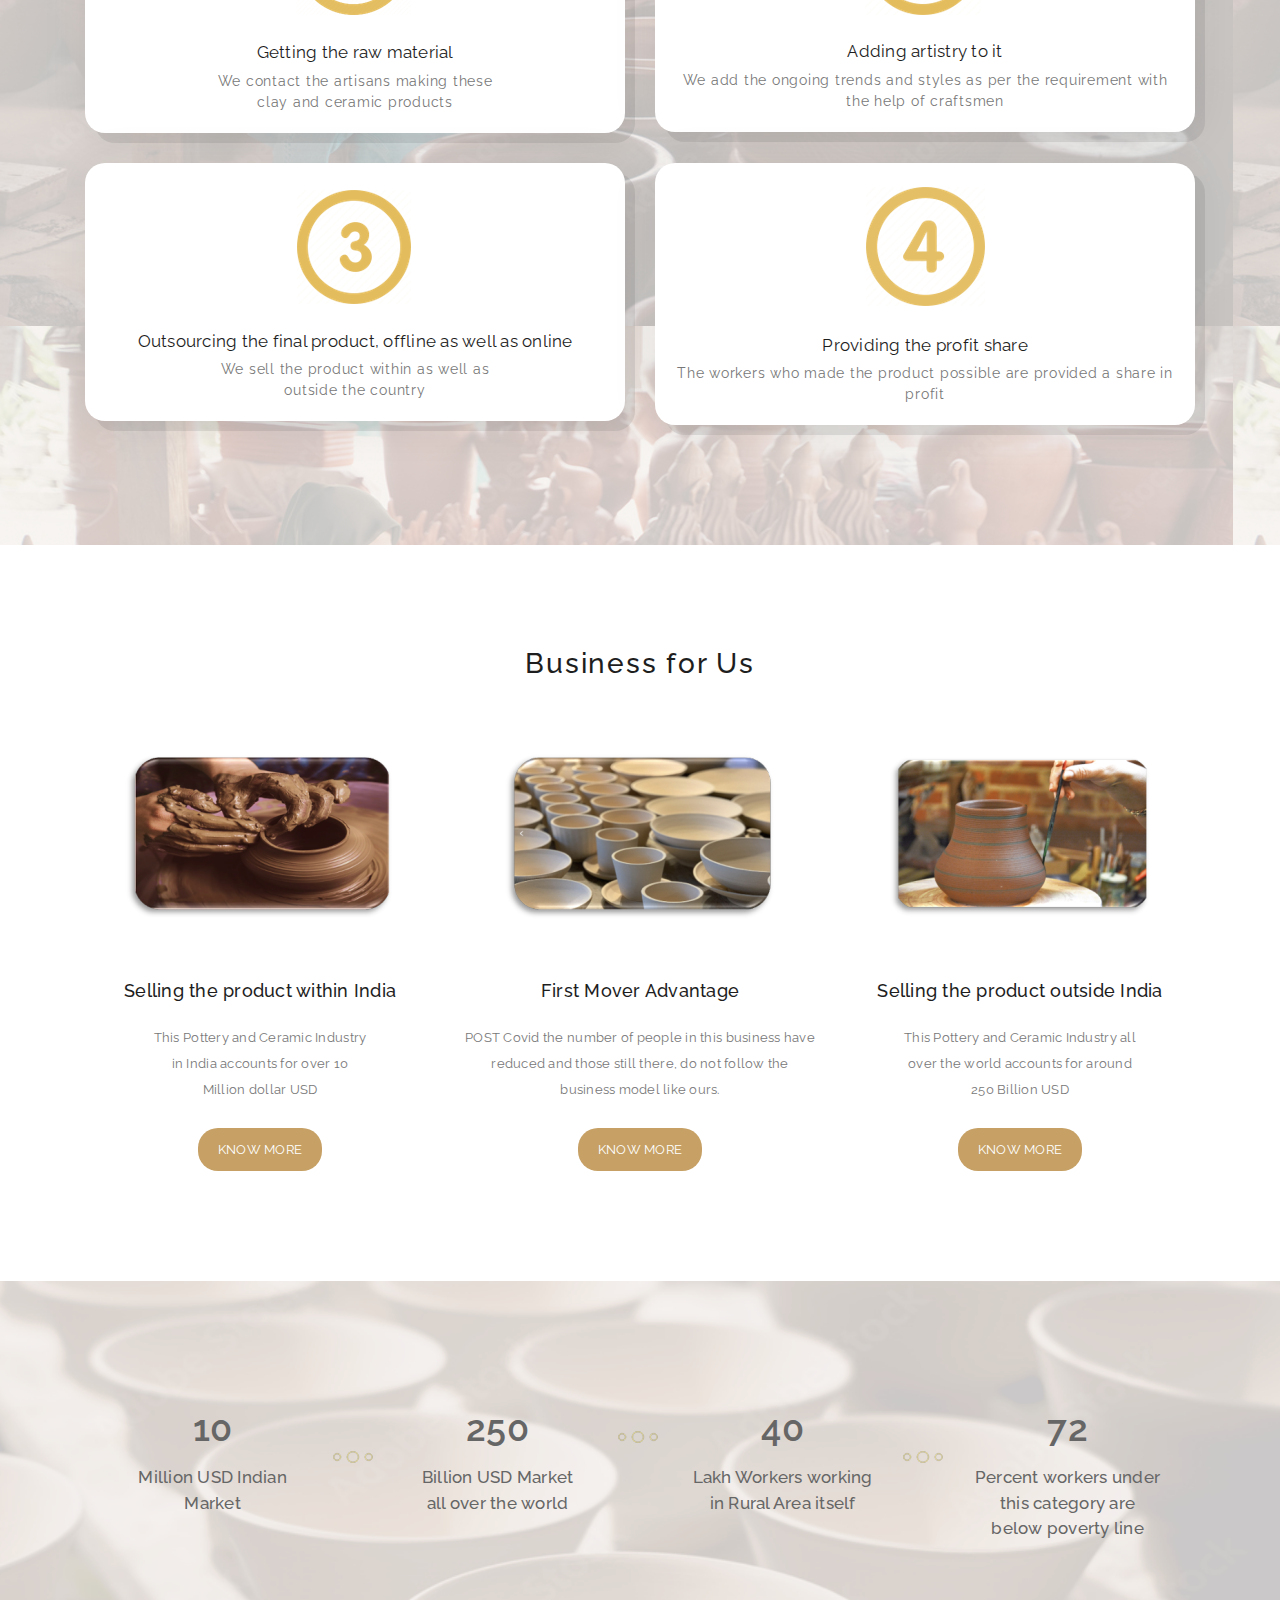
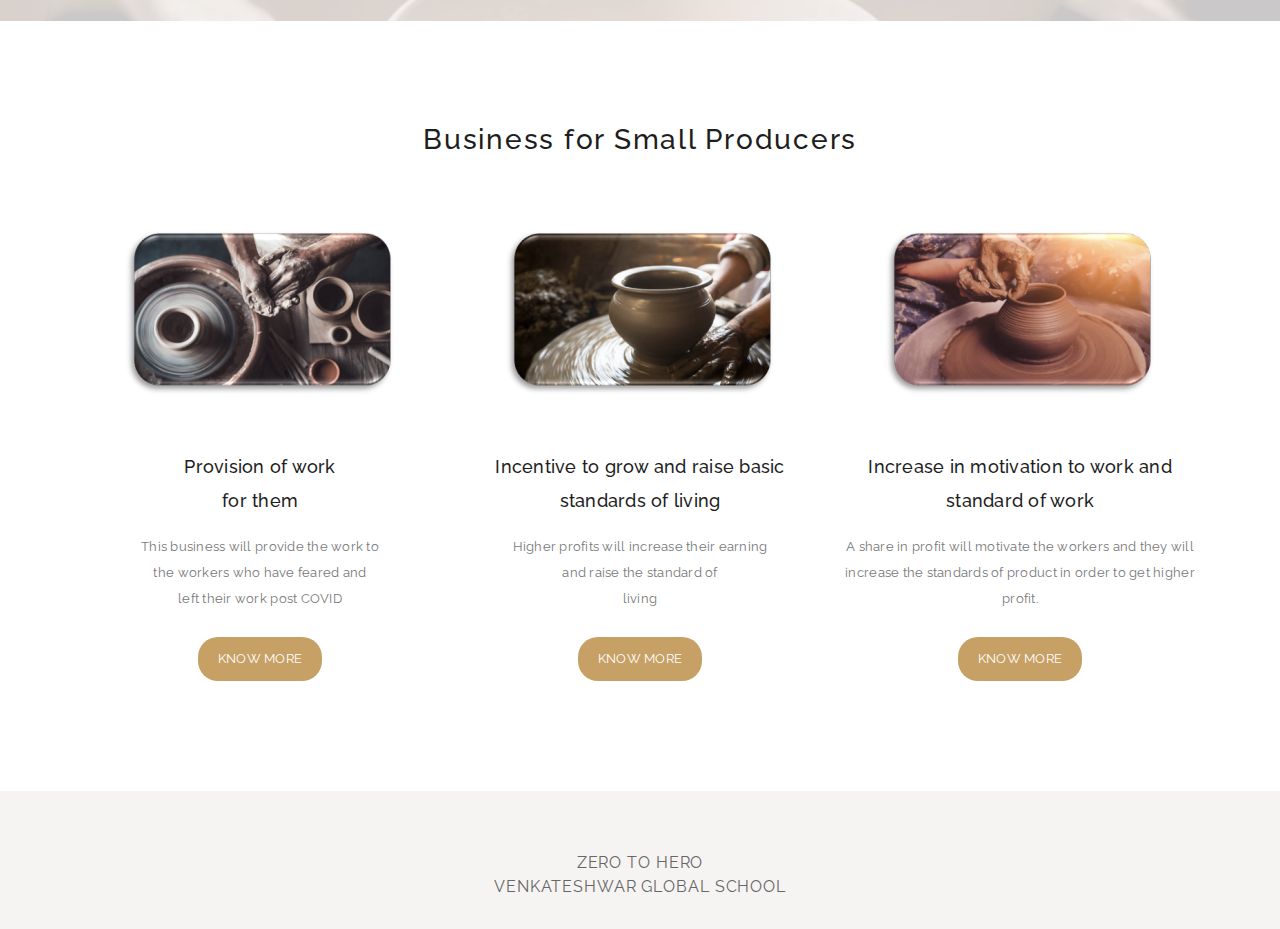
==== commit a8fa1a98: "Add files via upload" ====
--- a/index.html
+++ b/index.html
@@ -66,7 +66,7 @@
                     <div class="offset-xl-3 col-xl-6 offset-lg-2 col-lg-8 col-md-12 col-sm-12">
                         <h1><strong>Designs By Hand</strong></h1>
                         <p>
-                            Designs by Hand is not just a business, it is an inception. An inception which aims to compound the work of and provide basic standard of living to millions of people.
+                            Designs by Hand is not just a business, it is an inception. An inception which aims to compound the work of people and provide basic standard of living to millions of people.
                         </p>
                         <a href="#features" class="main-button-slider">Know More</a>
                     </div>
@@ -135,7 +135,7 @@
                 <div class="col-lg-1"></div>
                 <div class="col-lg-6 col-md-12 col-sm-12 align-self-center mobile-top-fix">
                     <div class="left-heading">
-                        <h2 class="section-title">The idea that promoted us to start <br> Design By Hands?</h2>
+                        <h2 class="section-title">The idea that promoted us to start Design By Hands</h2>
                     </div>
                     <div class="left-text">
                         <p>Generally people have this misconception
@@ -195,6 +195,7 @@
                     <div class="left-text">
                         <p>The Pottery and ceramic industry in India
                             especially is declining continuously post COVID. <br> <br> The reason for this decline includes: <br><br>
+                            
                             <strong> • </strong>No potential buyers
                                 in offline market <br>
                                 <strong> • </strong>No incentives to sell
@@ -431,7 +432,7 @@
                         </div>
                         <div class="blog-content">
                             <h3>
-                                <a href="forsmall.html">Inventive to grow and raise
+                                <a href="forsmall.html">Incentive to grow and raise
                                     basic standards of living</a>
                             </h3>
                             <div class="text">
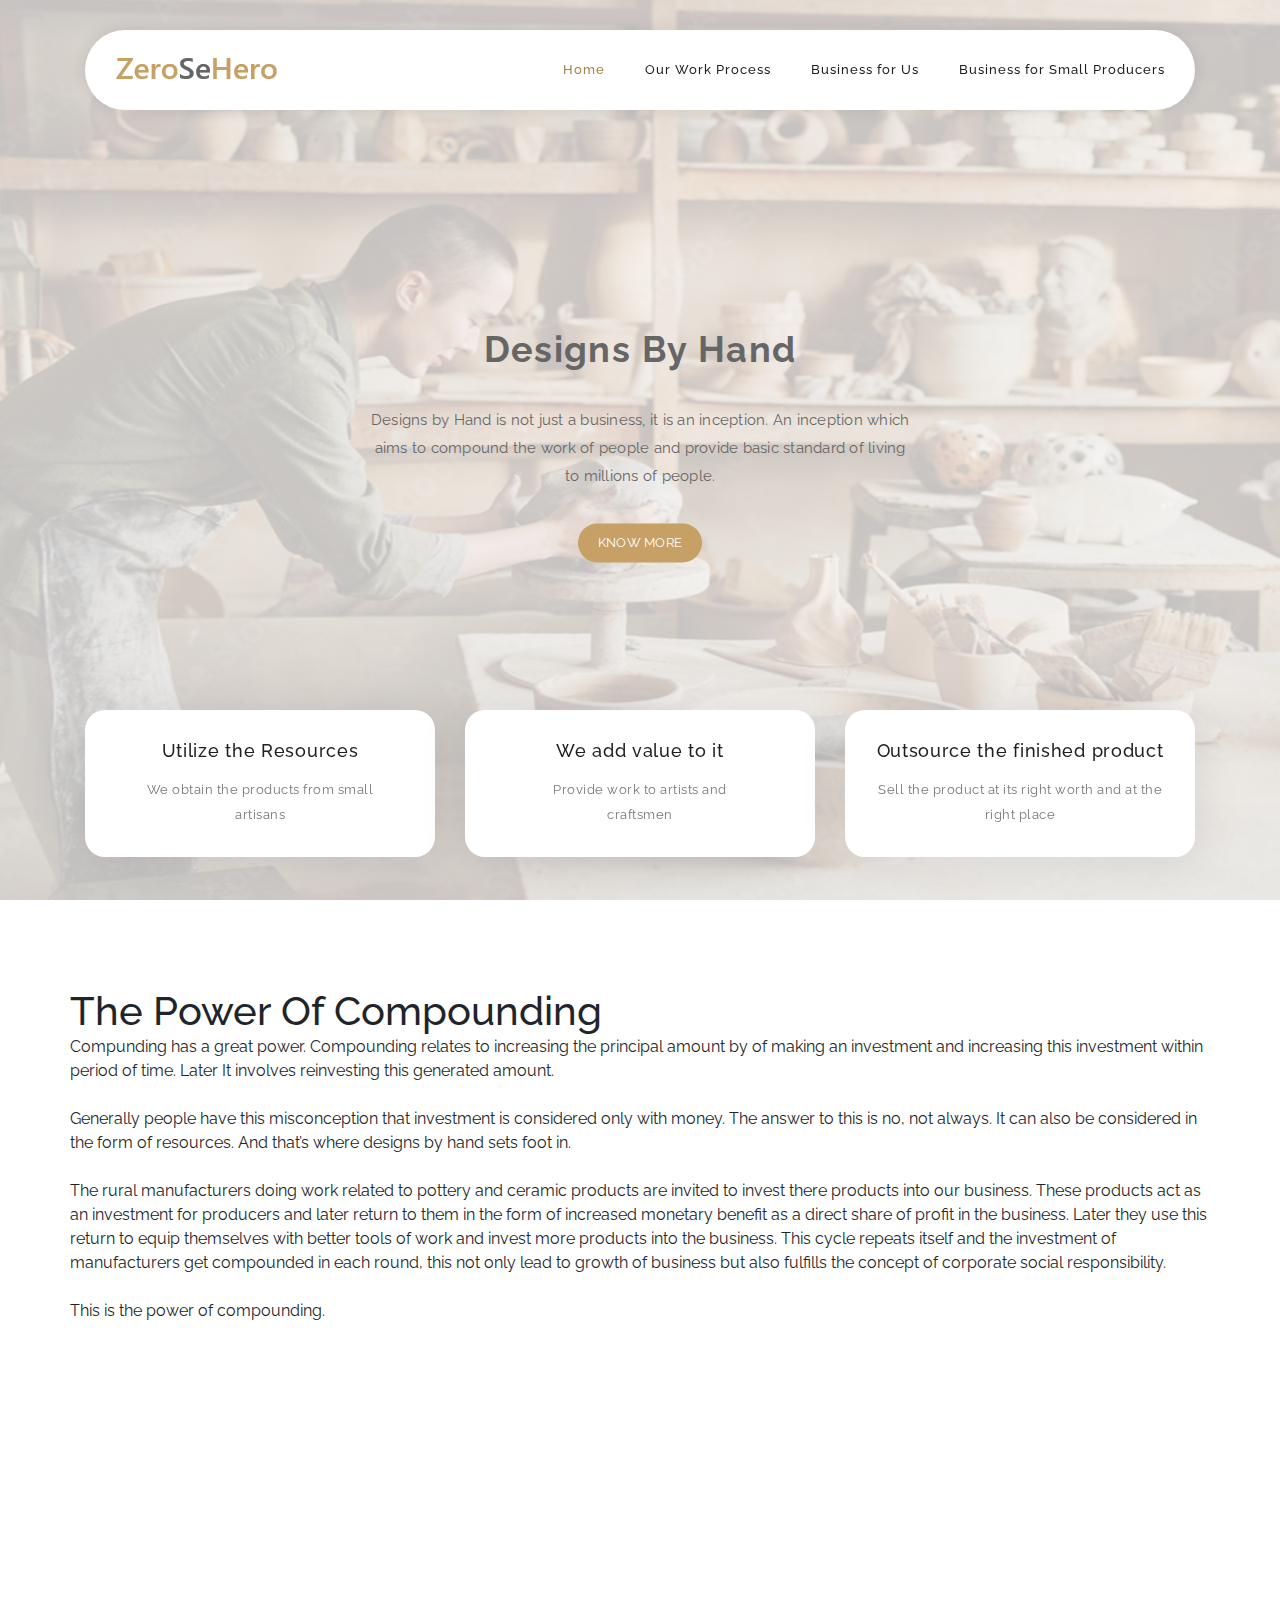
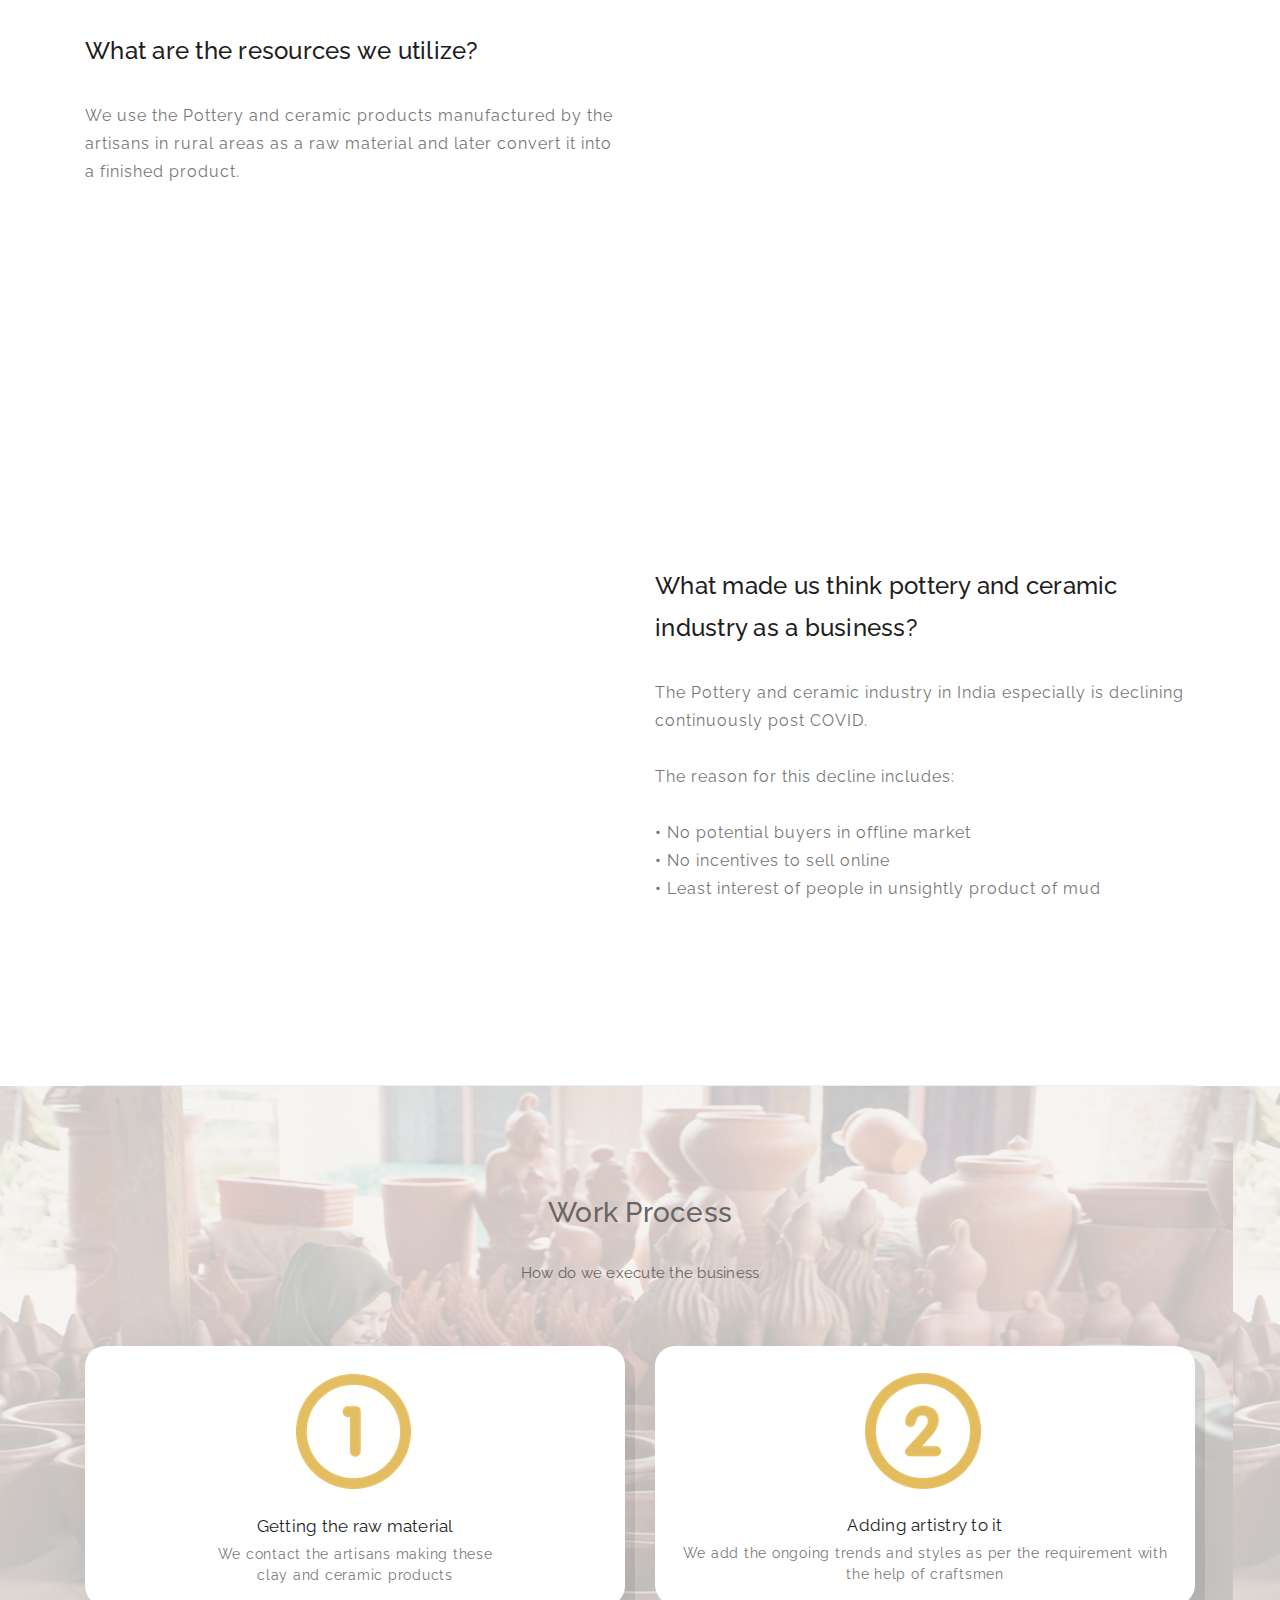
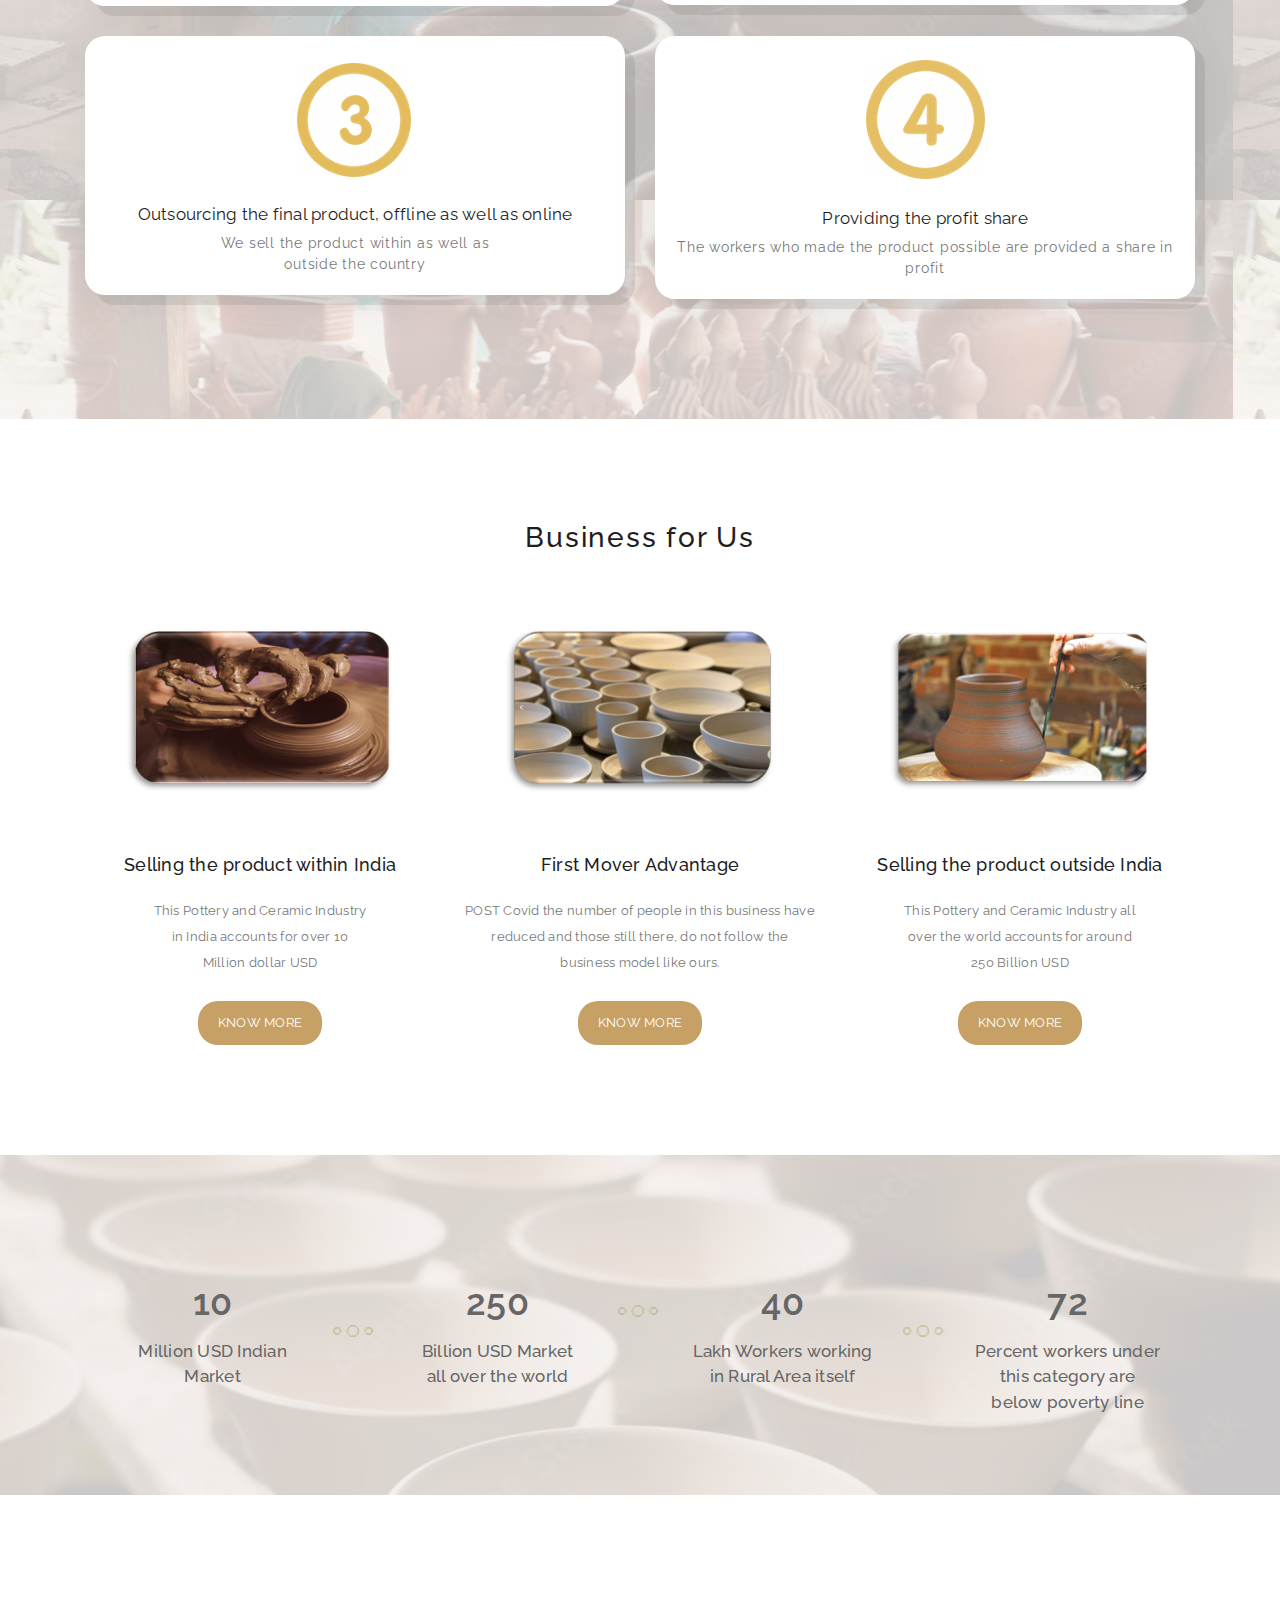
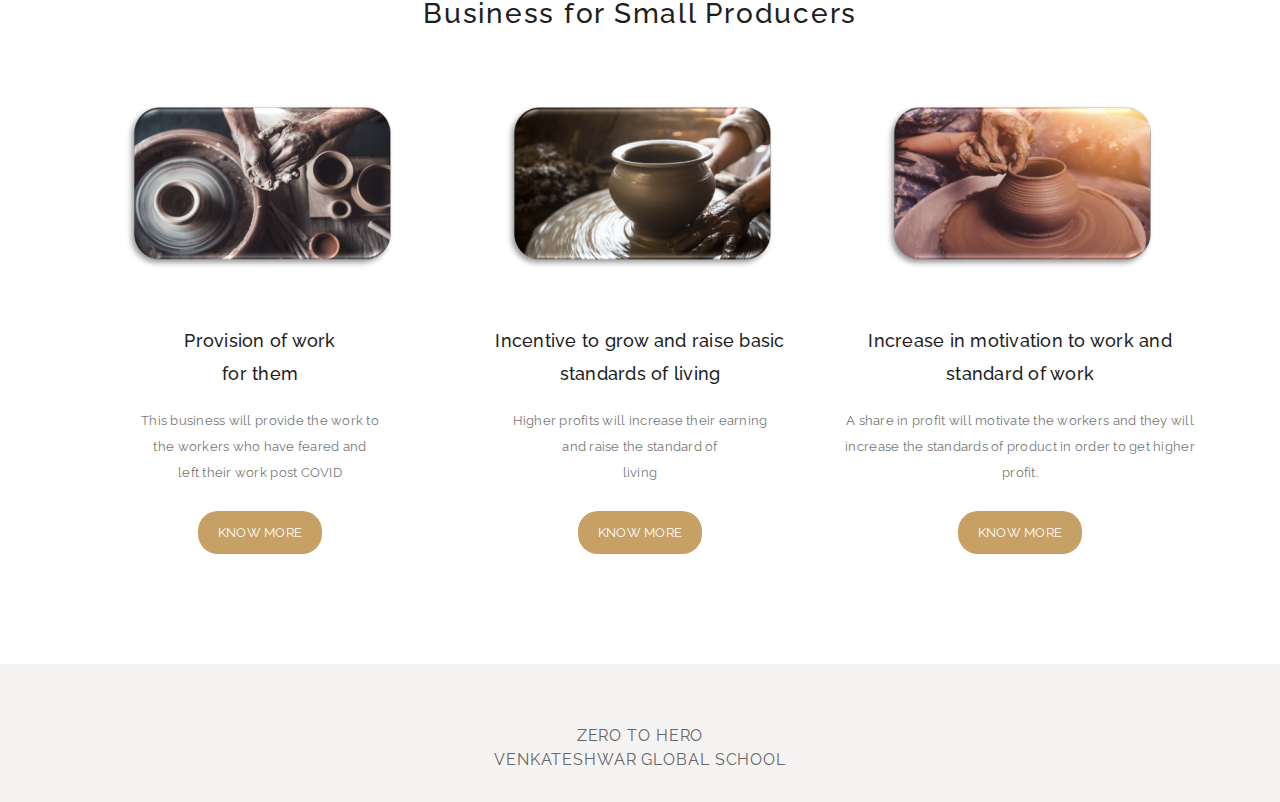
==== commit 4fe7a678: "Add files via upload" ====
--- a/index.html
+++ b/index.html
@@ -68,7 +68,7 @@
                         <p>
                             Designs by Hand is not just a business, it is an inception. An inception which aims to compound the work of people and provide basic standard of living to millions of people.
                         </p>
-                        <a href="#features" class="main-button-slider">Know More</a>
+                        <a href="#compower" class="main-button-slider">Know More</a>
                     </div>
                 </div>
             </div>
@@ -125,35 +125,22 @@
     </section>
     <!-- ***** Features Small End ***** -->
 
-    <!-- ***** Features Big Item Start ***** -->
-    <section class="section padding-top-70 padding-bottom-0" id="features">
-        <div class="container">
-            <div class="row">
-                <div class="col-lg-5 col-md-12 col-sm-12 align-self-center" data-scroll-reveal="enter left move 30px over 0.6s after 0.4s">
-                    <img src="assets/images/right-image.png" class="rounded img-fluid d-block mx-auto" alt="App">
-                </div>
-                <div class="col-lg-1"></div>
-                <div class="col-lg-6 col-md-12 col-sm-12 align-self-center mobile-top-fix">
-                    <div class="left-heading">
-                        <h2 class="section-title">The idea that promoted us to start Design By Hands</h2>
-                    </div>
-                    <div class="left-text">
-                        <p>Generally people have this misconception
-                            that investment is considered only with
-                            money. The answer to this is no, not always.
-                            It can also be done in the form of resources.
-                            And that’s where designs by hand sets foot in.</p>
-                    </div>
-                </div>
-            </div>
-            <div class="row">
-                <div class="col-lg-12">
-                    <div class="hr"></div>
-                </div>
-            </div>
-        </div>
-    </section>
-    <!-- ***** Features Big Item End ***** -->
+    <section class="section quote" id="compower">
+        <div class="container">
+            <div class="row">
+                <h1 class="power">The Power Of Compounding</h1>
+            <p class="power">Compunding has a great power. Compounding relates to increasing the principal amount by of making an investment and increasing this investment within period of time. Later It involves reinvesting this generated amount.
+<br> <br>
+                Generally people have this misconception that investment is considered only with
+                money. The answer to this is no, not always. It can also be considered in the form of resources. And that’s where designs by hand sets foot in.
+              <br>  <br>
+                The rural manufacturers doing work related to pottery and ceramic products are invited to invest there products into our business. These products act as an investment for producers and later return to them in the form of increased monetary benefit as a direct share of profit in the business. Later they use this return to equip themselves with better tools of work and invest more products into the business. This cycle repeats itself and the investment of manufacturers get compounded in each round, this not only lead to growth of business but also fulfills the concept of corporate social responsibility.
+                <br> <br>
+                This is the power of compounding.</p>
+            </div>
+        </div>
+    </section>
+    
 
     <!-- ***** Features Big Item Start ***** -->
     <section class="section padding-bottom-100">
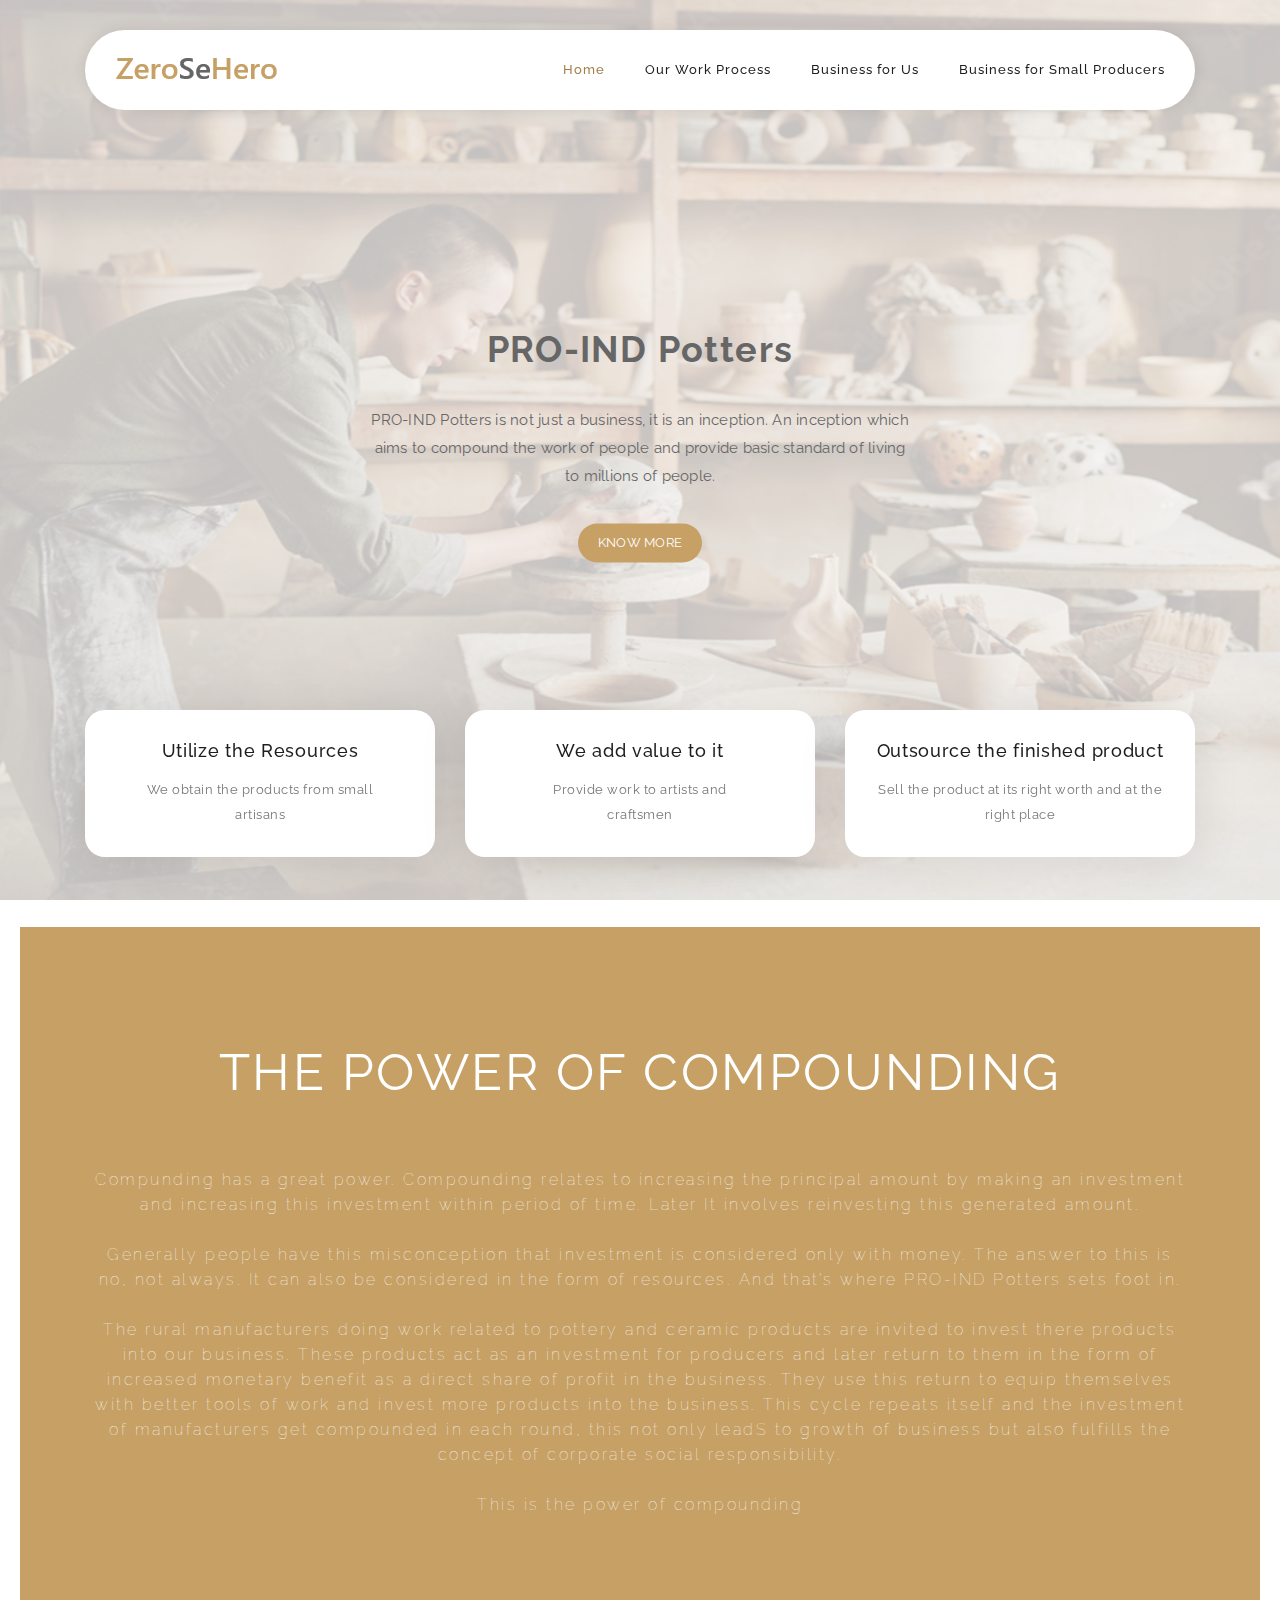
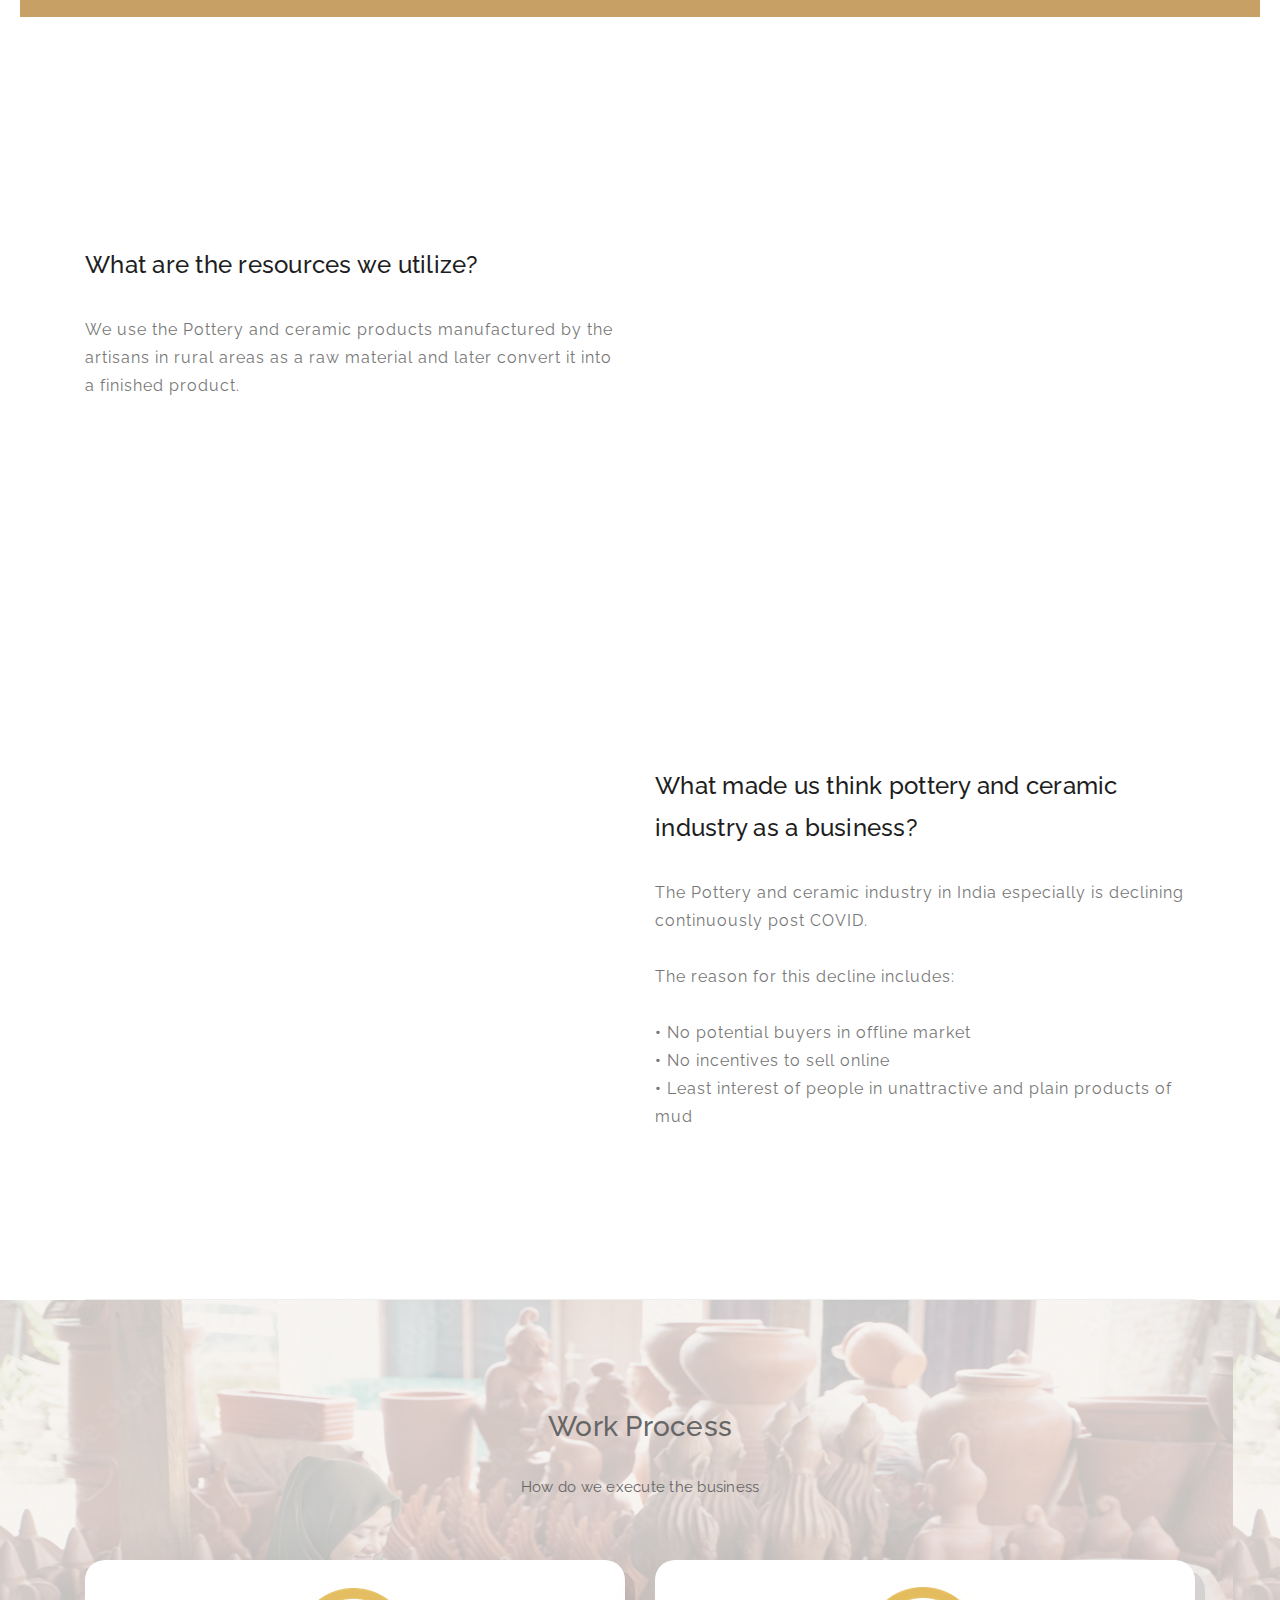
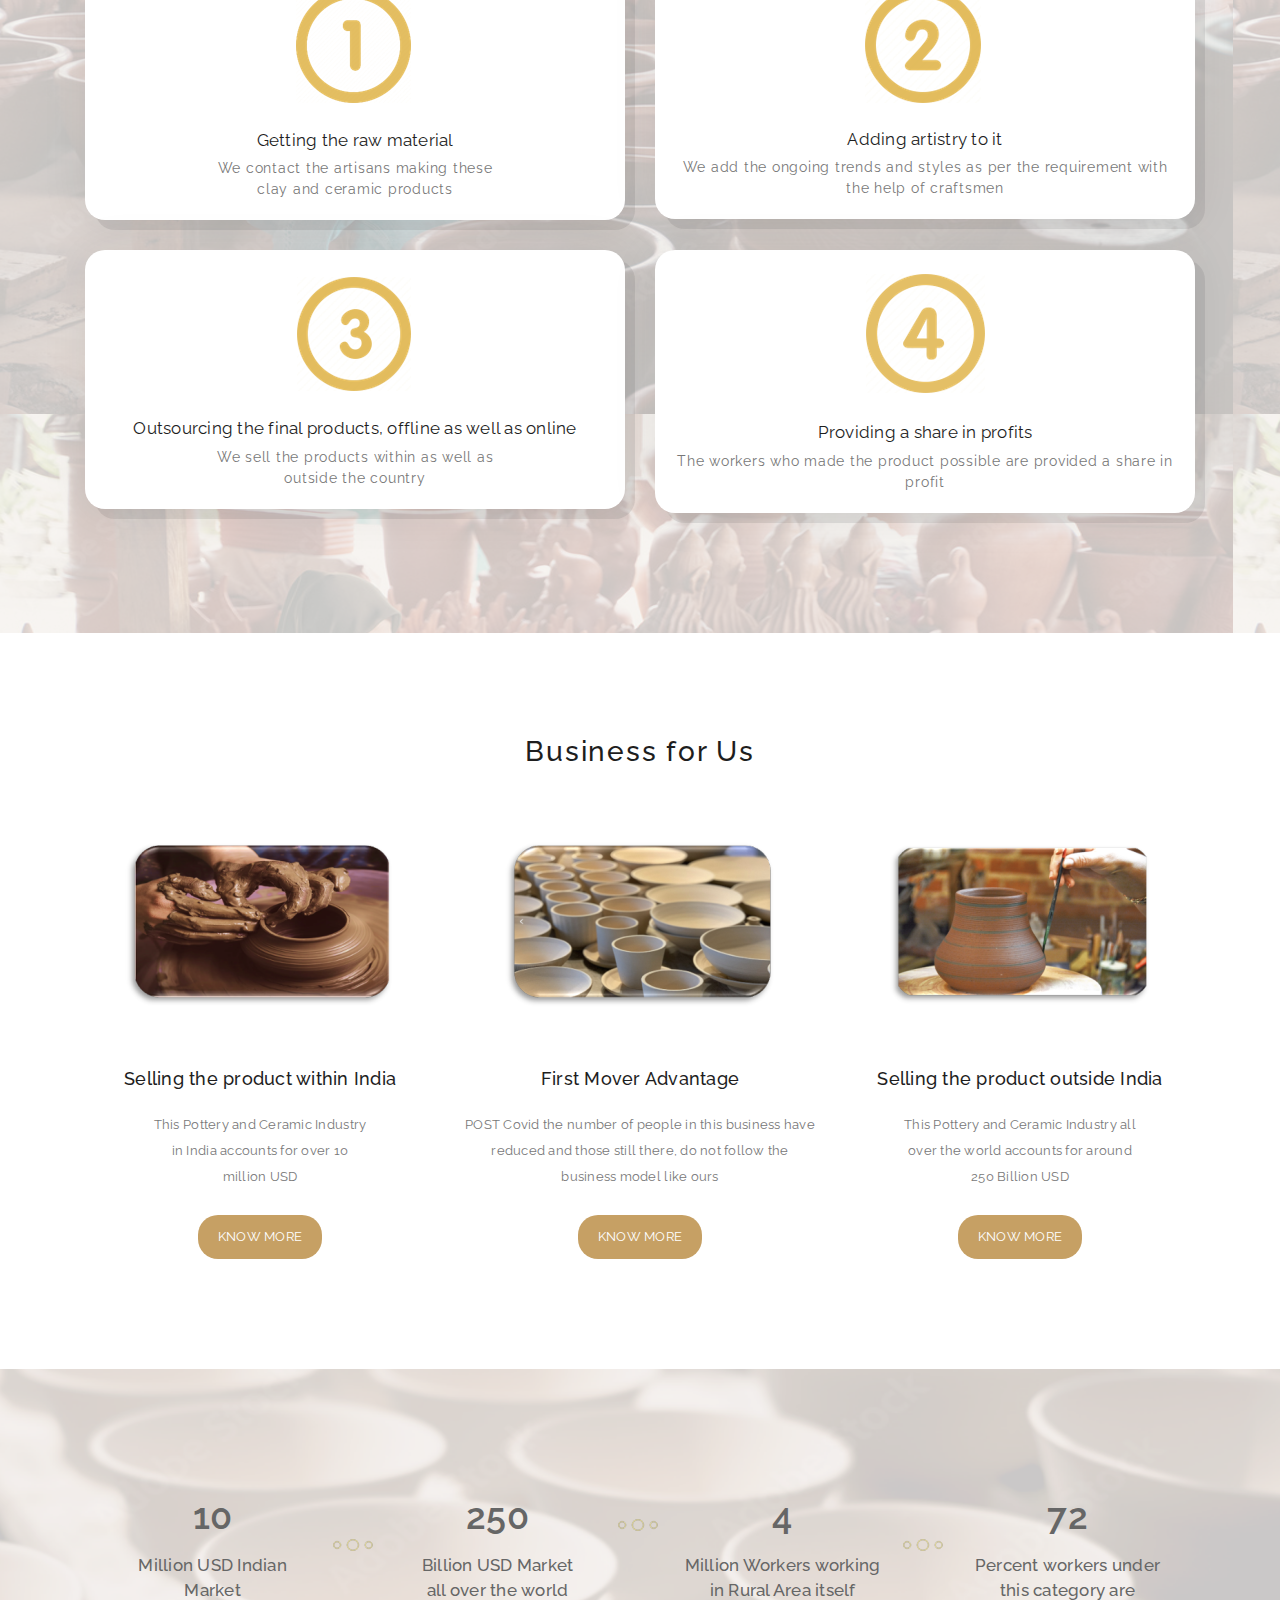
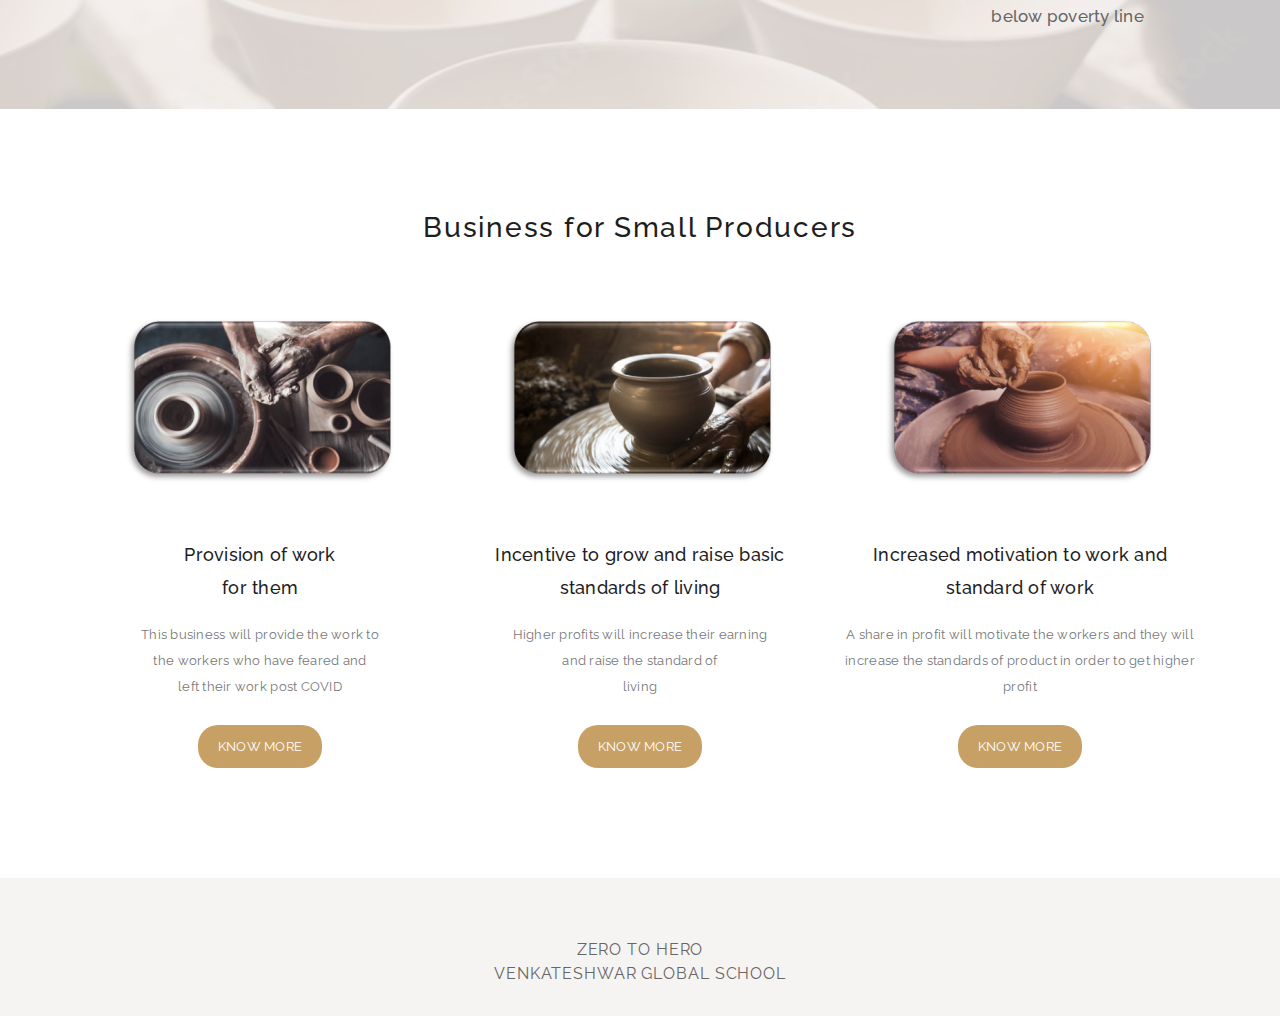
==== commit d4e24512: "Add files via upload" ====
--- a/index.html
+++ b/index.html
@@ -64,9 +64,9 @@
             <div class="container">
                 <div class="row">
                     <div class="offset-xl-3 col-xl-6 offset-lg-2 col-lg-8 col-md-12 col-sm-12">
-                        <h1><strong>Designs By Hand</strong></h1>
+                        <h1><strong>PRO-IND Potters</strong></h1>
                         <p>
-                            Designs by Hand is not just a business, it is an inception. An inception which aims to compound the work of people and provide basic standard of living to millions of people.
+                            PRO-IND Potters is not just a business, it is an inception. An inception which aims to compound the work of people and provide basic standard of living to millions of people.
                         </p>
                         <a href="#compower" class="main-button-slider">Know More</a>
                     </div>
@@ -129,14 +129,14 @@
         <div class="container">
             <div class="row">
                 <h1 class="power">The Power Of Compounding</h1>
-            <p class="power">Compunding has a great power. Compounding relates to increasing the principal amount by of making an investment and increasing this investment within period of time. Later It involves reinvesting this generated amount.
+            <p class="power">Compunding has a great power. Compounding relates to increasing the principal amount by making an investment and increasing this investment within period of time. Later It involves reinvesting this generated amount.
 <br> <br>
                 Generally people have this misconception that investment is considered only with
-                money. The answer to this is no, not always. It can also be considered in the form of resources. And that’s where designs by hand sets foot in.
+                money. The answer to this is no, not always. It can also be considered in the form of resources. And that’s where PRO-IND Potters sets foot in.
               <br>  <br>
-                The rural manufacturers doing work related to pottery and ceramic products are invited to invest there products into our business. These products act as an investment for producers and later return to them in the form of increased monetary benefit as a direct share of profit in the business. Later they use this return to equip themselves with better tools of work and invest more products into the business. This cycle repeats itself and the investment of manufacturers get compounded in each round, this not only lead to growth of business but also fulfills the concept of corporate social responsibility.
+                The rural manufacturers doing work related to pottery and ceramic products are invited to invest there products into our business. These products act as an investment for producers and later return to them in the form of increased monetary benefit as a direct share of profit in the business. They use this return to equip themselves with better tools of work and invest more products into the business. This cycle repeats itself and the investment of manufacturers get compounded in each round, this not only leadS to growth of business but also fulfills the concept of corporate social responsibility.
                 <br> <br>
-                This is the power of compounding.</p>
+                This is the power of compounding</p>
             </div>
         </div>
     </section>
@@ -188,7 +188,7 @@
                                 <strong> • </strong>No incentives to sell
                                     online <br>
                                     <strong> • </strong>Least interest of people in
-                                    unsightly product of mud                        
+                                    unattractive and plain products of mud                        
                             </p>
                     </div>
                 </div>
@@ -236,15 +236,15 @@
                     <div class="col-lg-6 col-md-12 col-sm-12 col-12">
                         <a href="#" class="mini-box">
                             <i><img src="assets/images/three.png" alt=""></i>
-                            <strong>Outsourcing the final product,
+                            <strong>Outsourcing the final products,
                                 offline as well as online</strong>
-                            <span>We sell the product within as well as <br> outside the country</span>
+                            <span>We sell the products within as well as <br> outside the country</span>
                         </a>
                     </div>
                     <div class="col-lg-6 col-md-12 col-sm-12 col-12">
                         <a href="#" class="mini-box">
                             <i><img src="assets/images/four.png" alt=""></i>
-                            <strong>Providing the profit share</strong>
+                            <strong>Providing a share in profits</strong>
                             <span>The workers who made the product possible are provided a share in profit</span>
                         </a>
                     </div>
@@ -283,8 +283,8 @@
                         </h3>
                         <div class="text">
                             This Pottery and Ceramic Industry <br> in
-India accounts for over 10 <br> Million
-dollar USD
+India accounts for over 10 <br> million
+USD
                         </div>
                         <a href="forus.html" class="main-button">Know More</a>
                     </div>
@@ -303,7 +303,7 @@
                             POST Covid the number of people in
 this business have reduced and
 those still there, do not follow the
-business model like ours. 
+business model like ours 
                         </div>
                         <a href="forus.html" class="main-button">Know More</a>
                     </div>
@@ -356,8 +356,8 @@
                     </div>
                     <div class="col-lg-3 col-md-6 col-sm-12">
                         <div class="count-item decoration-bottom">
-                            <strong>40</strong>
-                            <span>Lakh
+                            <strong>4</strong>
+                            <span>Million
                                 Workers
                                 working <br> in Rural
                                 Area itself</span>
@@ -436,13 +436,13 @@
                         </div>
                         <div class="blog-content">
                             <h3>
-                                <a href="forsmall.html">Increase in motivation to
+                                <a href="forsmall.html">Increased motivation to
                                     work and standard of work</a>
                             </h3>
                             <div class="text">
                                 A share in profit will motivate the workers
                                 and they will increase the standards of
-                                product in order to get higher profit.
+                                product in order to get higher profit
                             </div>
                             <a href="forsmall.html" class="main-button">Know More</a>
                         </div>
--- a/assets/css/styles.css
+++ b/assets/css/styles.css
@@ -67,6 +67,40 @@
 ul {
   margin-bottom: 0px;
 }
+
+.quote{
+  display: flex;
+  align-items: center;
+  justify-content: center;
+  background: #C6A064;
+  width: auto;
+  margin: 40px 20px 0px 20px;
+  height: auto;
+}
+
+h1.power{
+  padding: 20px;
+  width: 100%;
+  font-size: 4vw;
+  font-weight: 400;
+  line-height: 50px;
+  letter-spacing: 2.5px;
+  text-transform: uppercase;
+  text-align: center; 
+  color: #fff;
+}
+
+p.power{
+  padding: 50px 20px 20px 20px;
+  width: 100%;
+  font-size: 1.25vw;
+  font-weight: 100;
+  line-height: 25px;
+  letter-spacing: 2.5px;
+  text-align: center; 
+  color: #fff;
+}
+
 
 /* 
 ---------------------------------------------
@@ -274,6 +308,15 @@
   }
   .mobile-bottom-fix-big {
     margin-bottom: 60px;
+  }
+  h1.power{
+    font-size: 7vw;
+    font-weight: 400;
+  }
+  
+  p.power{
+    font-size: 3.25vw;
+    font-weight: 100;
   }
 }
 
@@ -542,6 +585,15 @@
   }
   .header-area .main-nav:before {
     display: none;
+  }
+  h1.power{
+    font-size: 7vw;
+    font-weight: 400;
+  }
+  
+  p.power{
+    font-size: 3.25vw;
+    font-weight: 100;
   }
 }
 
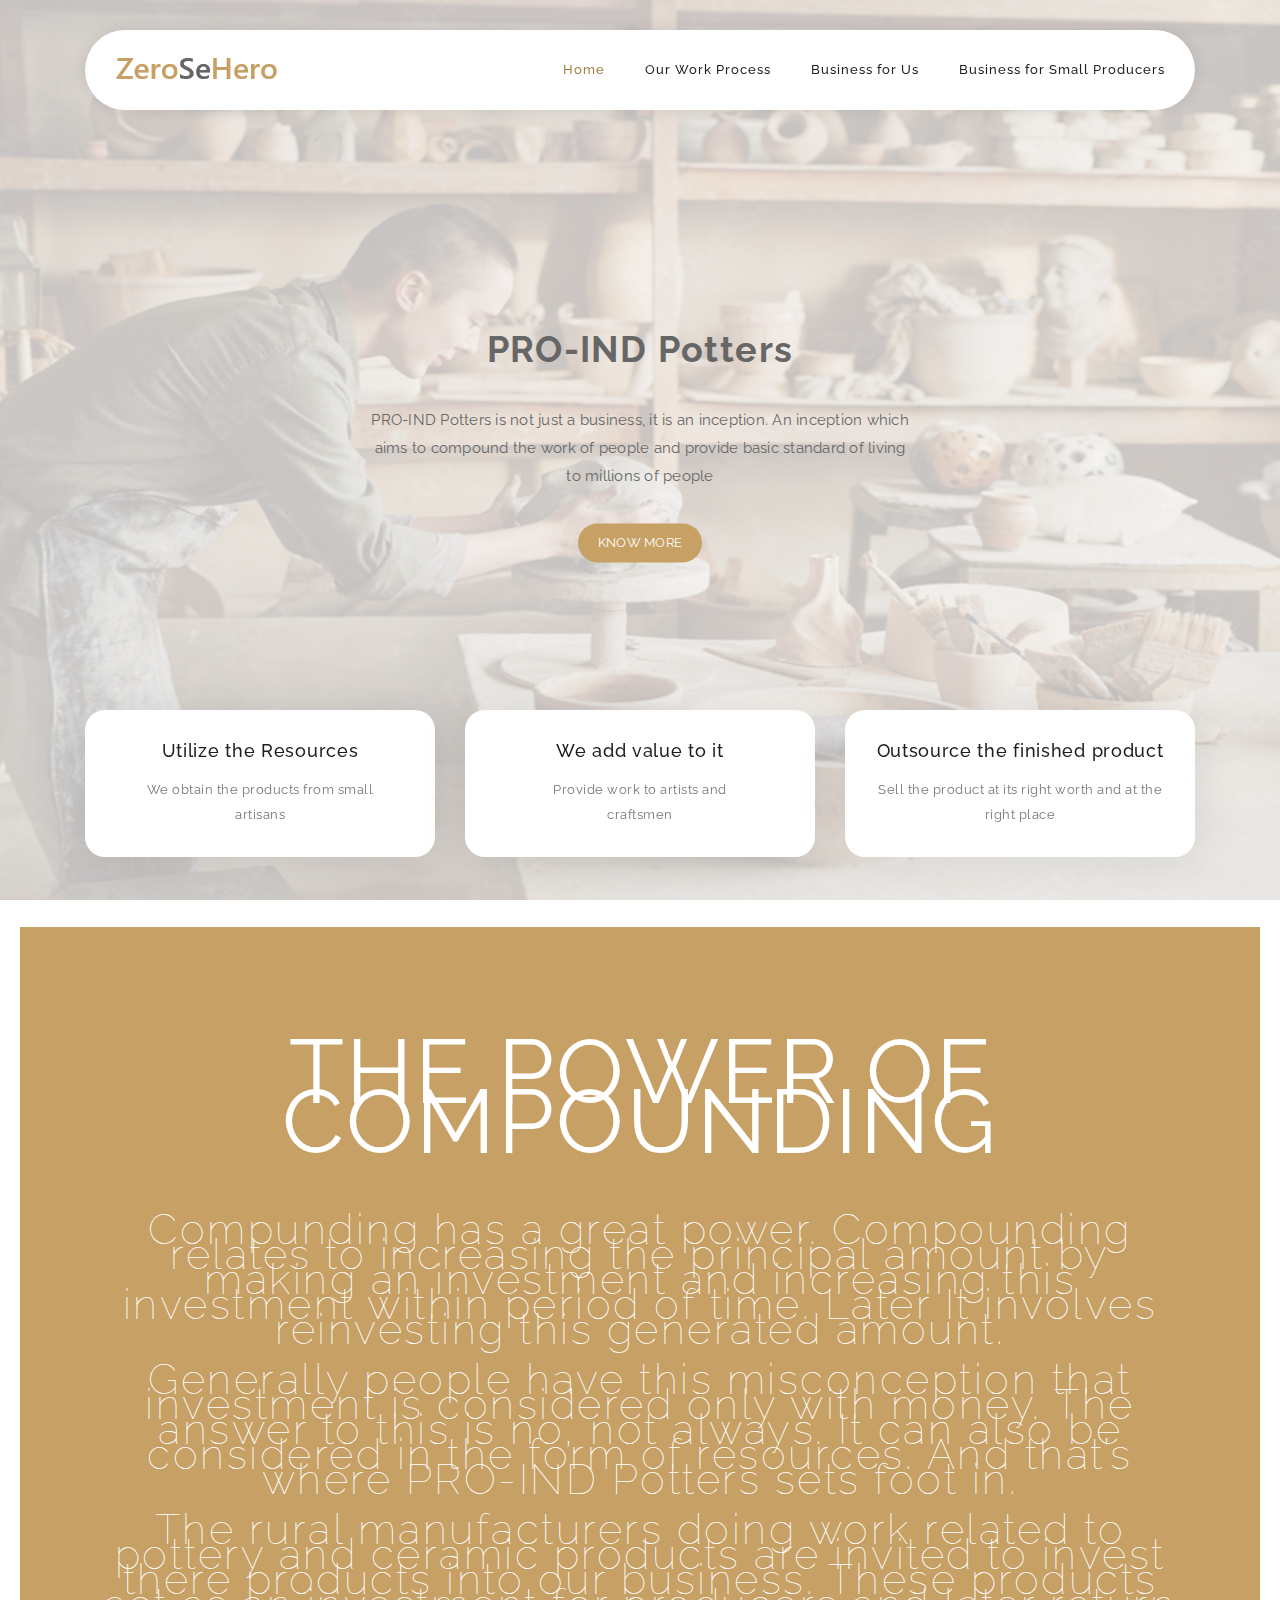
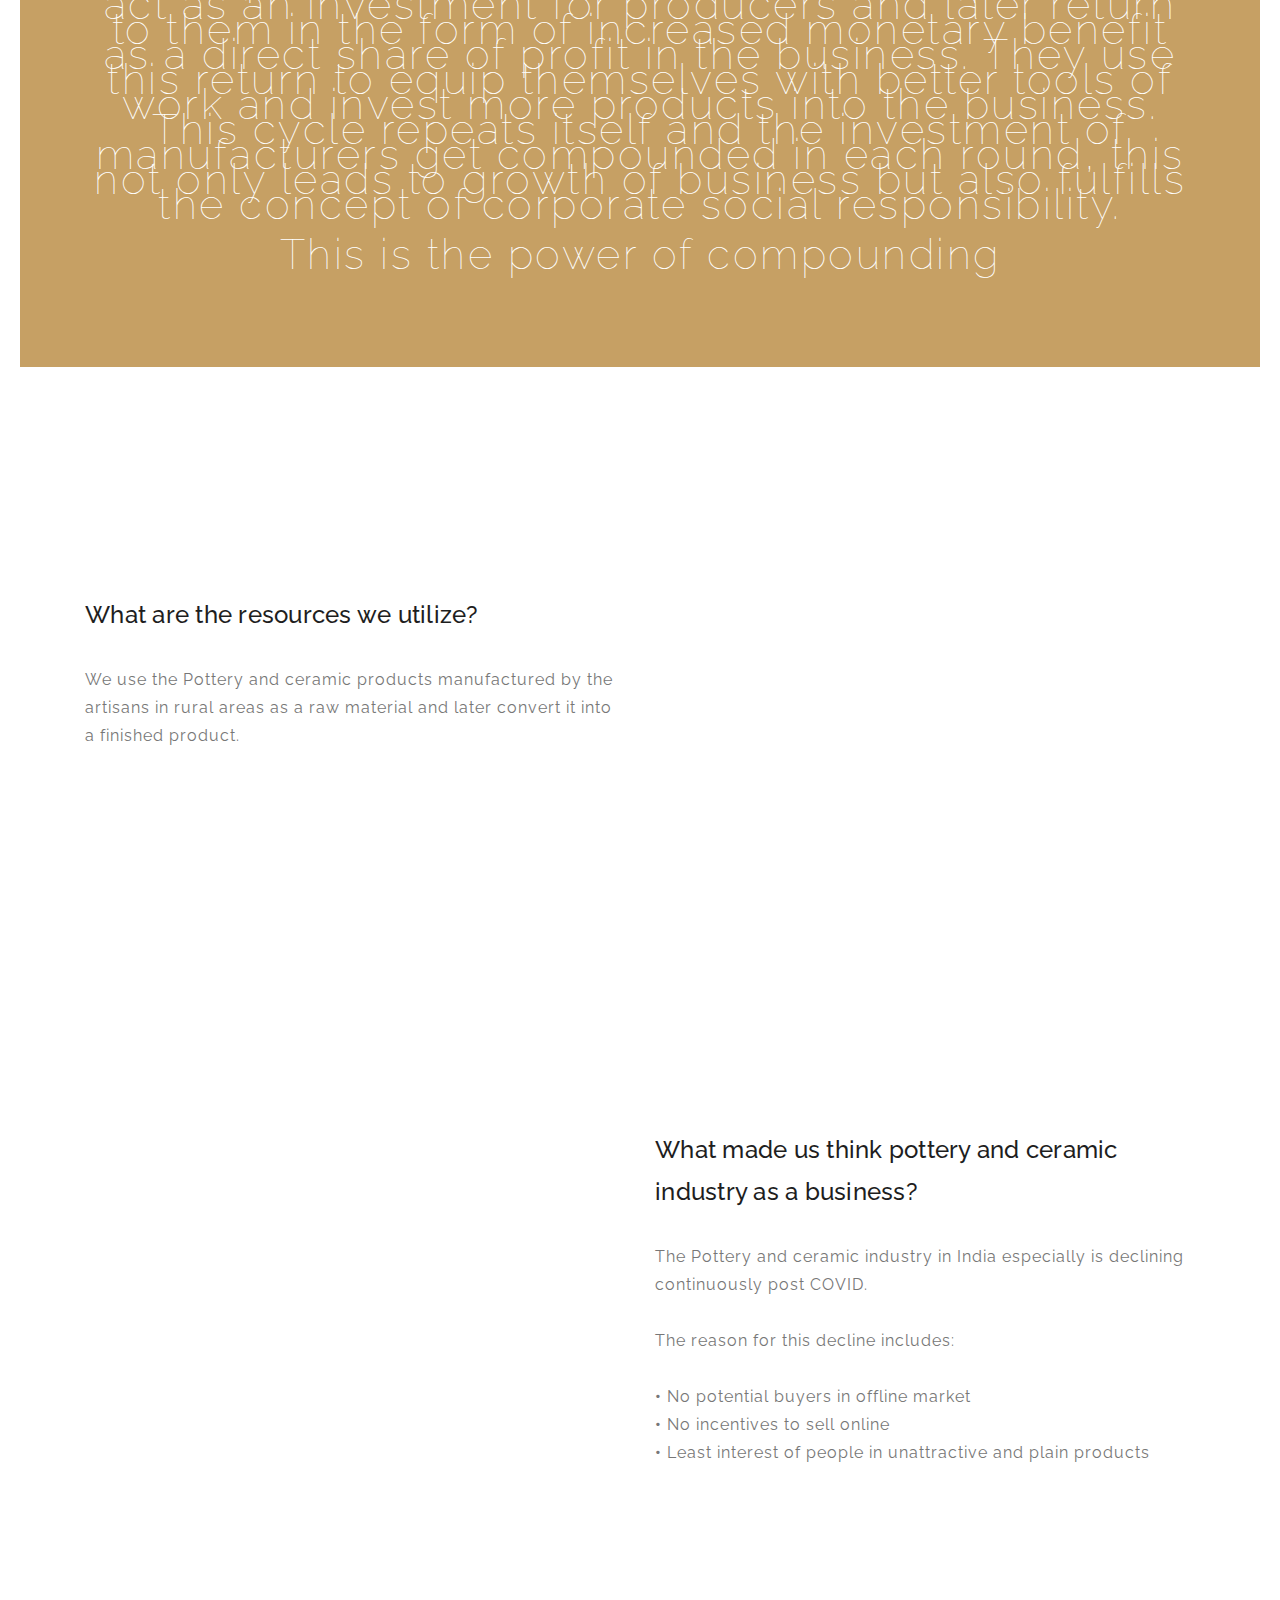
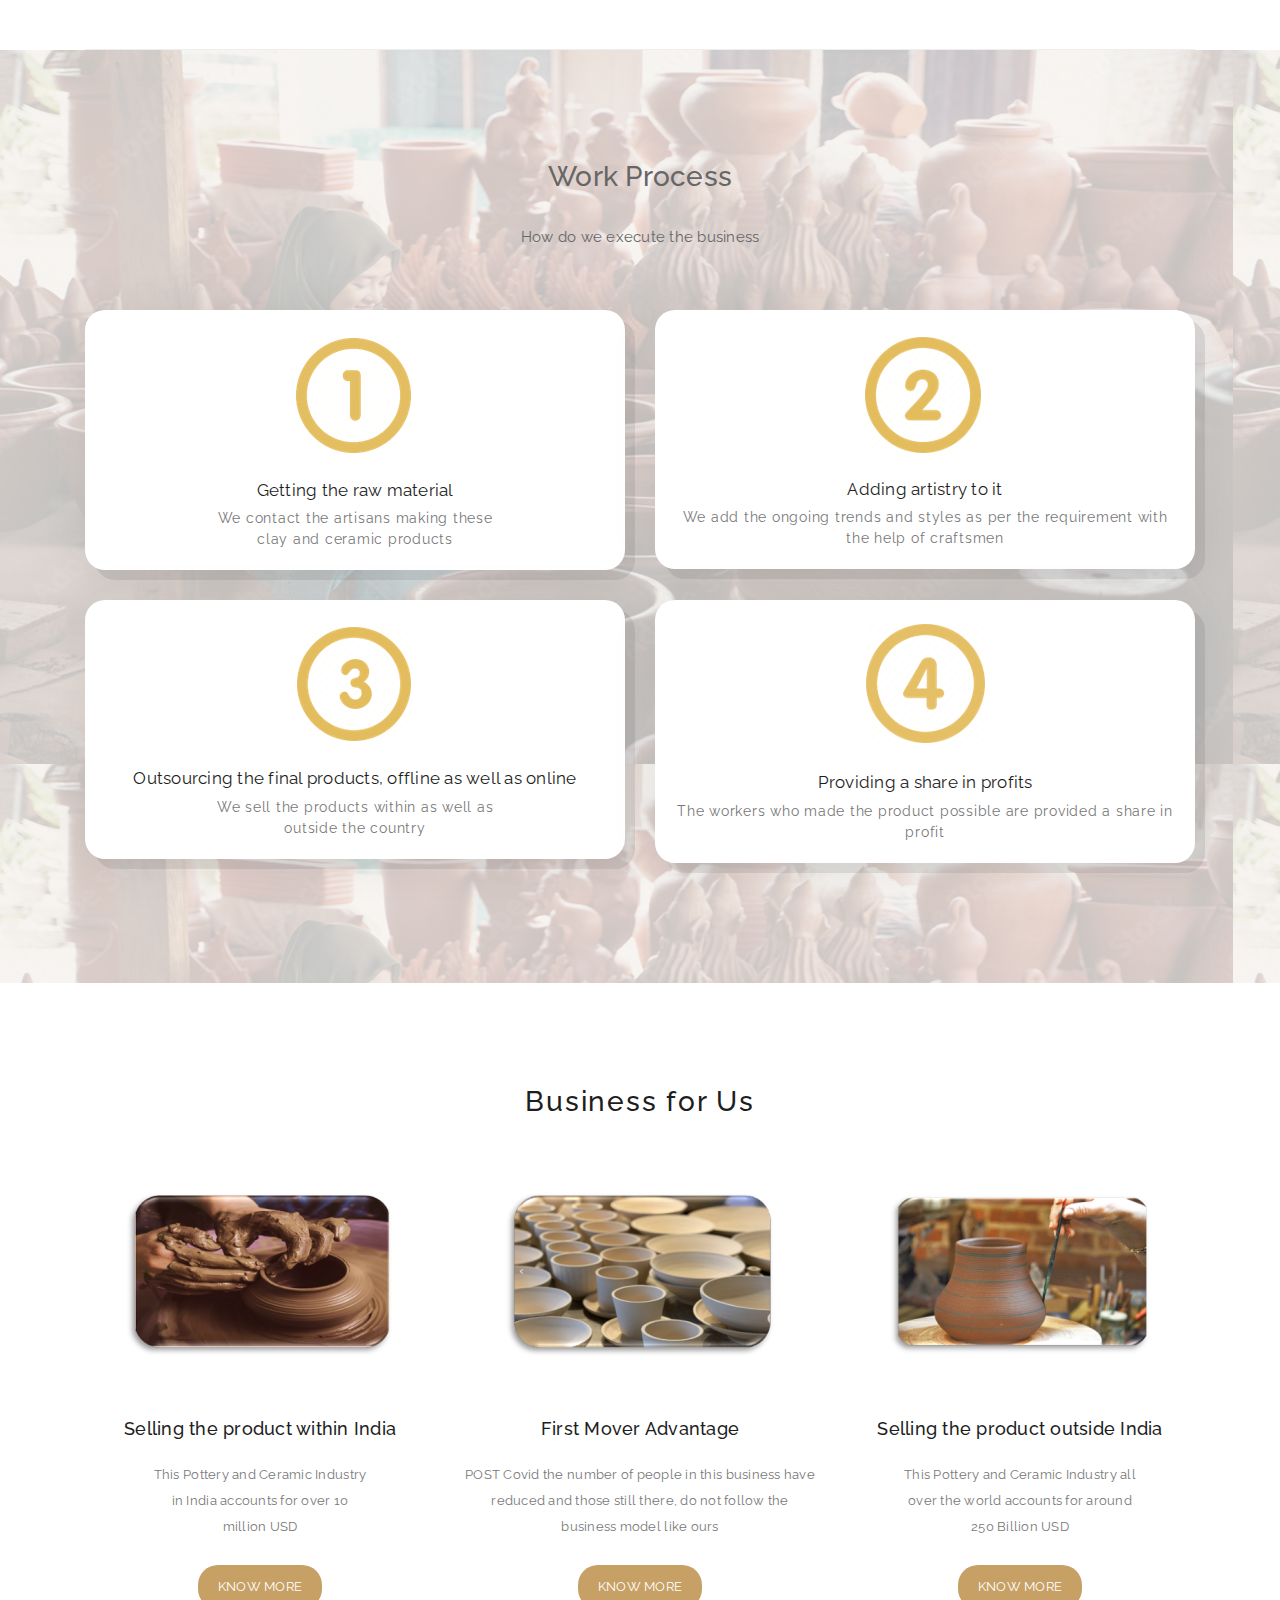
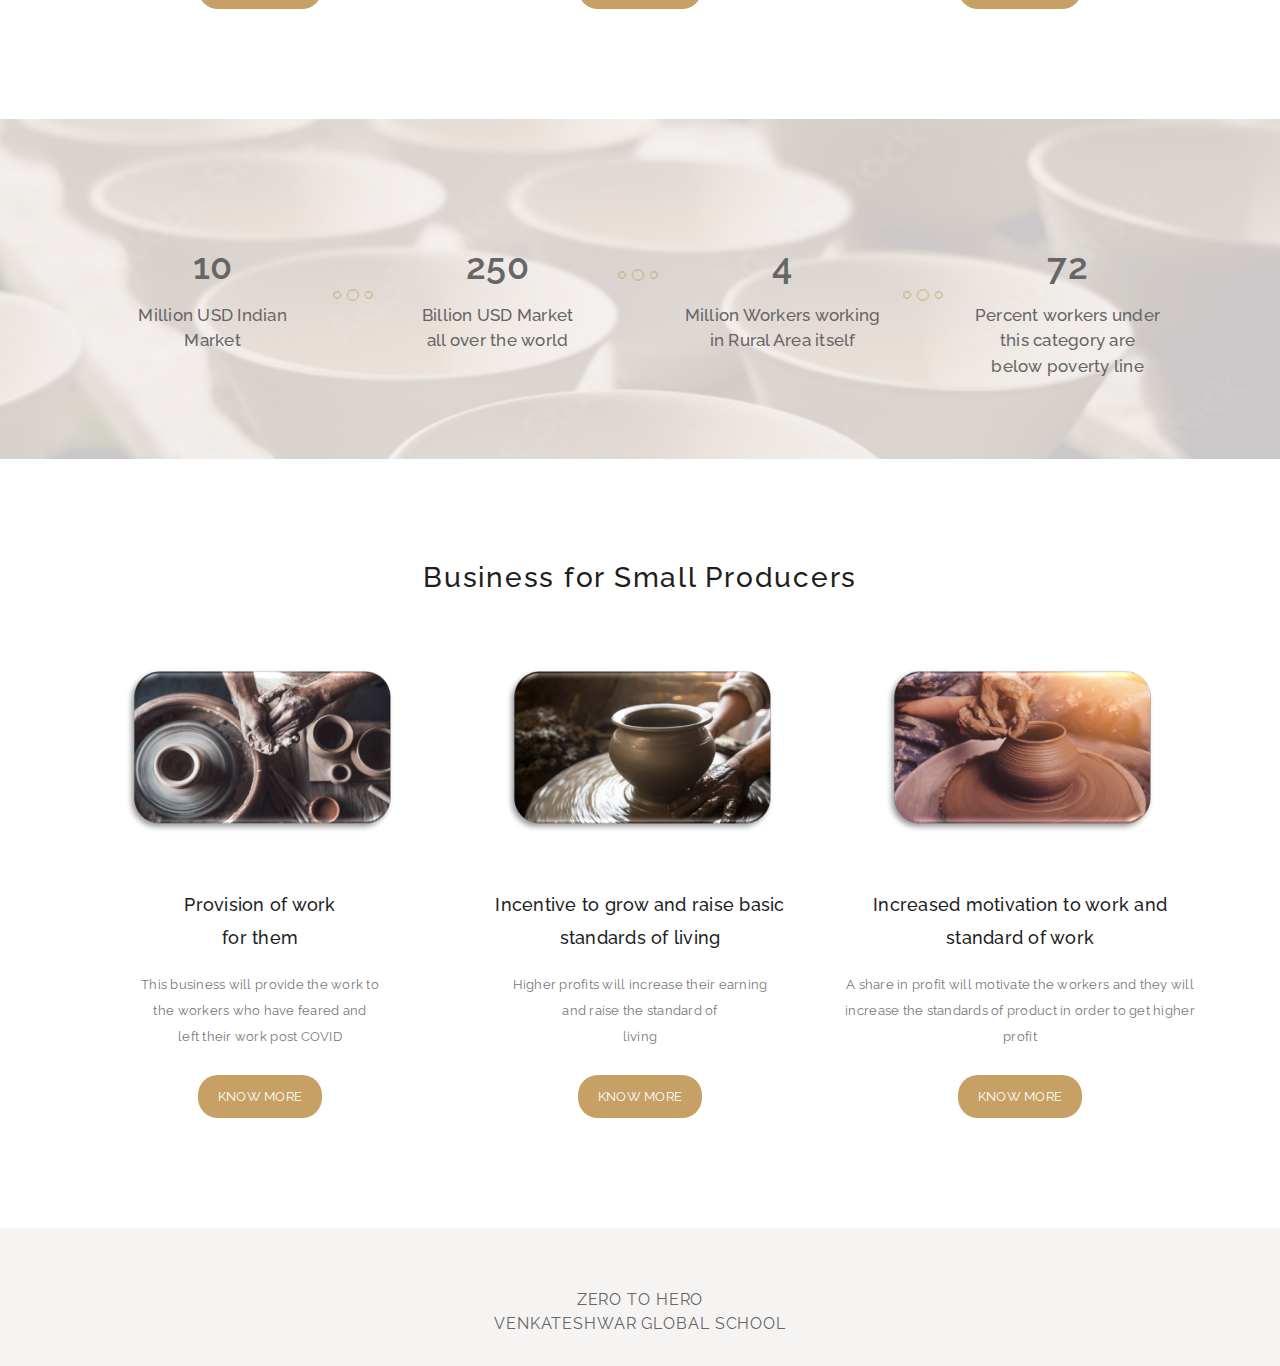
==== commit b5b986a1: "Add files via upload" ====
--- a/index.html
+++ b/index.html
@@ -66,7 +66,7 @@
                     <div class="offset-xl-3 col-xl-6 offset-lg-2 col-lg-8 col-md-12 col-sm-12">
                         <h1><strong>PRO-IND Potters</strong></h1>
                         <p>
-                            PRO-IND Potters is not just a business, it is an inception. An inception which aims to compound the work of people and provide basic standard of living to millions of people.
+                            PRO-IND Potters is not just a business, it is an inception. An inception which aims to compound the work of people and provide basic standard of living to millions of people
                         </p>
                         <a href="#compower" class="main-button-slider">Know More</a>
                     </div>
@@ -134,7 +134,7 @@
                 Generally people have this misconception that investment is considered only with
                 money. The answer to this is no, not always. It can also be considered in the form of resources. And that’s where PRO-IND Potters sets foot in.
               <br>  <br>
-                The rural manufacturers doing work related to pottery and ceramic products are invited to invest there products into our business. These products act as an investment for producers and later return to them in the form of increased monetary benefit as a direct share of profit in the business. They use this return to equip themselves with better tools of work and invest more products into the business. This cycle repeats itself and the investment of manufacturers get compounded in each round, this not only leadS to growth of business but also fulfills the concept of corporate social responsibility.
+                The rural manufacturers doing work related to pottery and ceramic products are invited to invest there products into our business. These products act as an investment for producers and later return to them in the form of increased monetary benefit as a direct share of profit in the business. They use this return to equip themselves with better tools of work and invest more products into the business. This cycle repeats itself and the investment of manufacturers get compounded in each round, this not only leads to growth of business but also fulfills the concept of corporate social responsibility.
                 <br> <br>
                 This is the power of compounding</p>
             </div>
@@ -188,7 +188,7 @@
                                 <strong> • </strong>No incentives to sell
                                     online <br>
                                     <strong> • </strong>Least interest of people in
-                                    unattractive and plain products of mud                        
+                                    unattractive and plain products                        
                             </p>
                     </div>
                 </div>
--- a/assets/css/styles.css
+++ b/assets/css/styles.css
@@ -604,6 +604,15 @@
     box-shadow: none;
     text-align: center;
   }
+  h1.power{
+    font-size: 7vw;
+    font-weight: 400;
+  }
+  
+  p.power{
+    font-size: 3.25vw;
+    font-weight: 100;
+  }
   .header-area .container {
     padding: 0px;
   }
@@ -655,6 +664,15 @@
   .header-area .main-nav .nav {
     display: flex !important;
   }
+  h1.power{
+    font-size: 7vw;
+    font-weight: 400;
+  }
+  
+  p.power{
+    font-size: 3.25vw;
+    font-weight: 100;
+  }
 }
 
 /* 
@@ -713,6 +731,15 @@
     color: #666666;
     margin-bottom: 15px;
   }
+  h1.power{
+    font-size: 7vw;
+    font-weight: 400;
+  }
+  
+  p.power{
+    font-size: 3.25vw;
+    font-weight: 100;
+  }
   .welcome-area .header-text h1 span {
     color: #666666;
   }
@@ -733,6 +760,15 @@
     line-height: 30px;
     margin-bottom: 15px;
   }
+  h1.power{
+    font-size: 7vw;
+    font-weight: 400;
+  }
+  
+  p.power{
+    font-size: 3.25vw;
+    font-weight: 100;
+  }
   .welcome-area .header-text p {
     margin-bottom: 20px;
   }
@@ -741,6 +777,15 @@
 @media (max-width: 765px) {
   .welcome-area {
     margin-bottom: 100px;
+  }
+  h1.power{
+    font-size: 7vw;
+    font-weight: 400;
+  }
+  
+  p.power{
+    font-size: 3.25vw;
+    font-weight: 100;
   }
   .welcome-area .header-text {
     top: 50% !important;
@@ -856,6 +901,15 @@
     padding-bottom: 0px;
     padding-top: 0px;
     margin-top: 0px;
+  }
+  h1.power{
+    font-size: 7vw;
+    font-weight: 400;
+  }
+  
+  p.power{
+    font-size: 3.25vw;
+    font-weight: 100;
   }
 }
 
@@ -1099,6 +1153,15 @@
     padding-top: 60px;
     padding-bottom: 60px;
     min-height: auto;
+  }
+  h1.power{
+    font-size: 7vw;
+    font-weight: 400;
+  }
+  
+  p.power{
+    font-size: 3.25vw;
+    font-weight: 100;
   }
   .parallax .content {
     position: relative !important;
@@ -1293,6 +1356,15 @@
   footer .footer-nav {
     margin-bottom: 30px;
   }
+  h1.power{
+    font-size: 7vw;
+    font-weight: 400;
+  }
+  
+  p.power{
+    font-size: 3.25vw;
+    font-weight: 100;
+  }
 }
 
 /* 
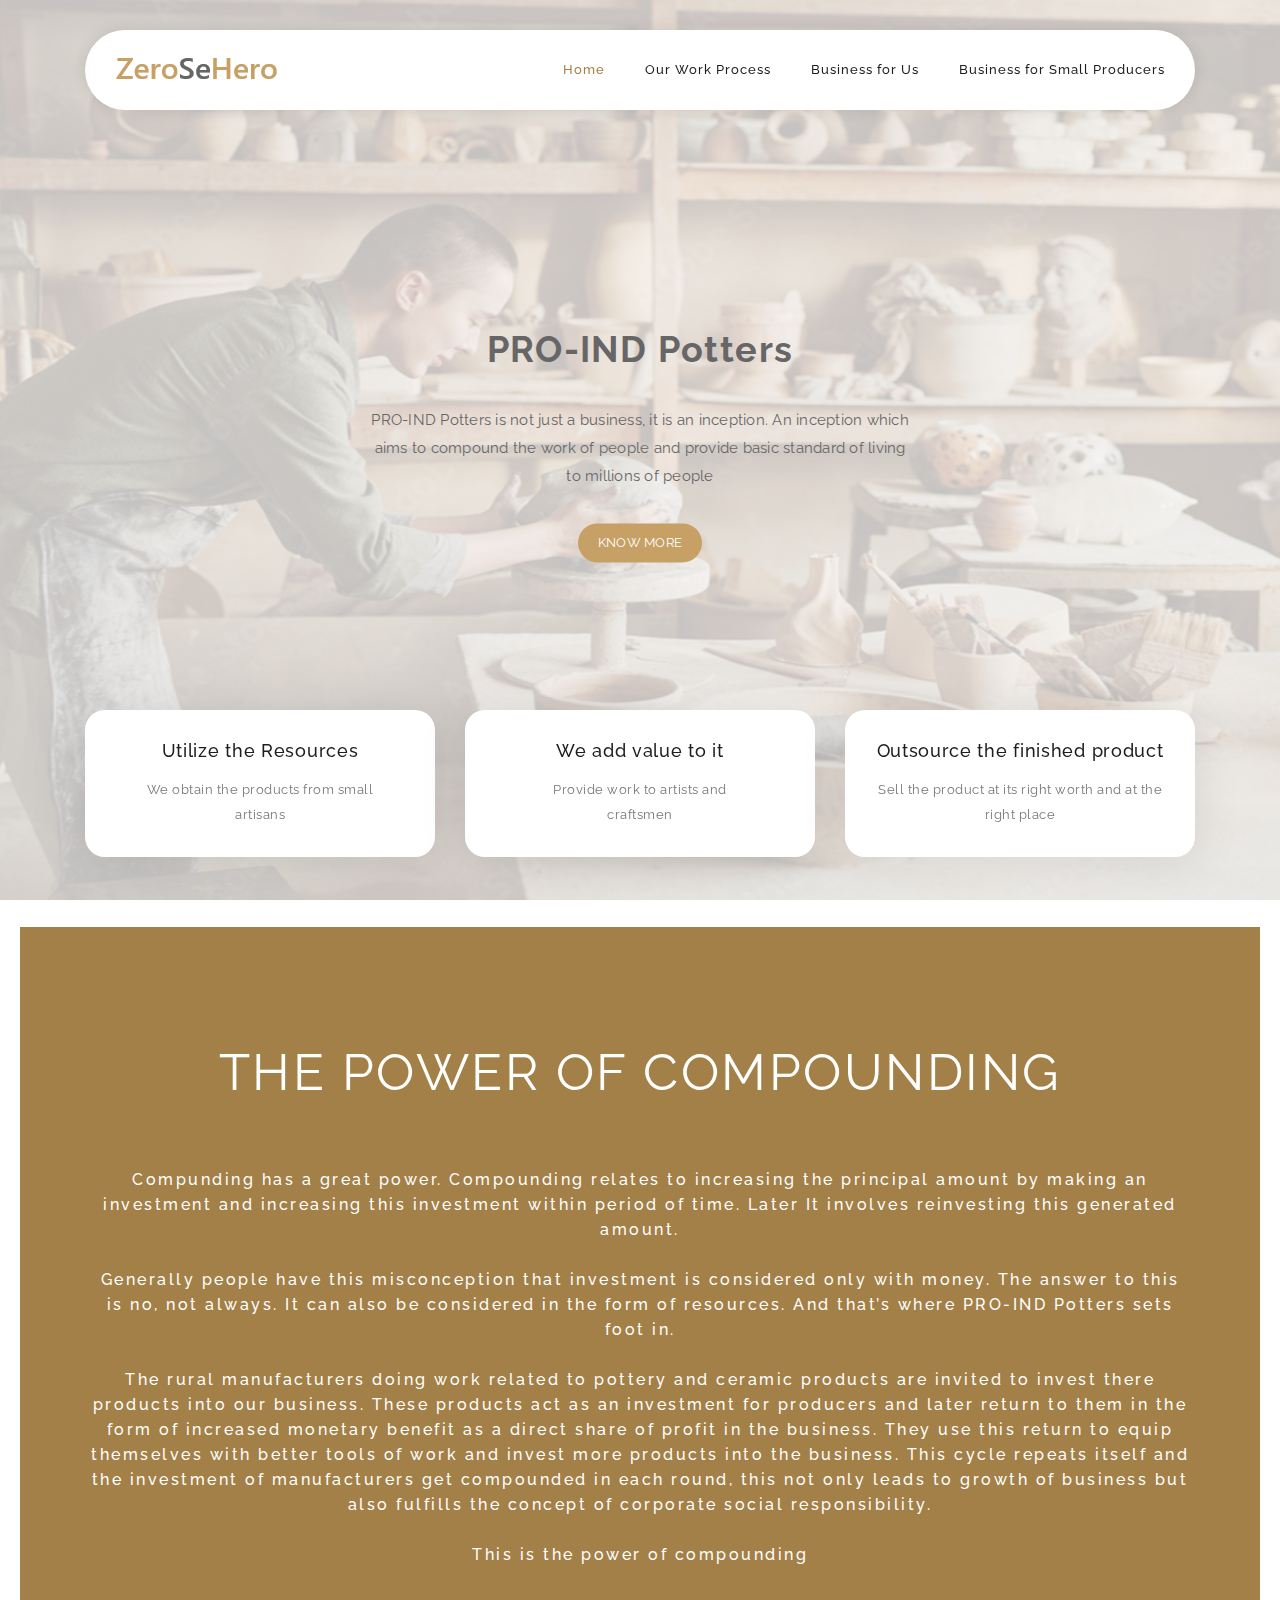
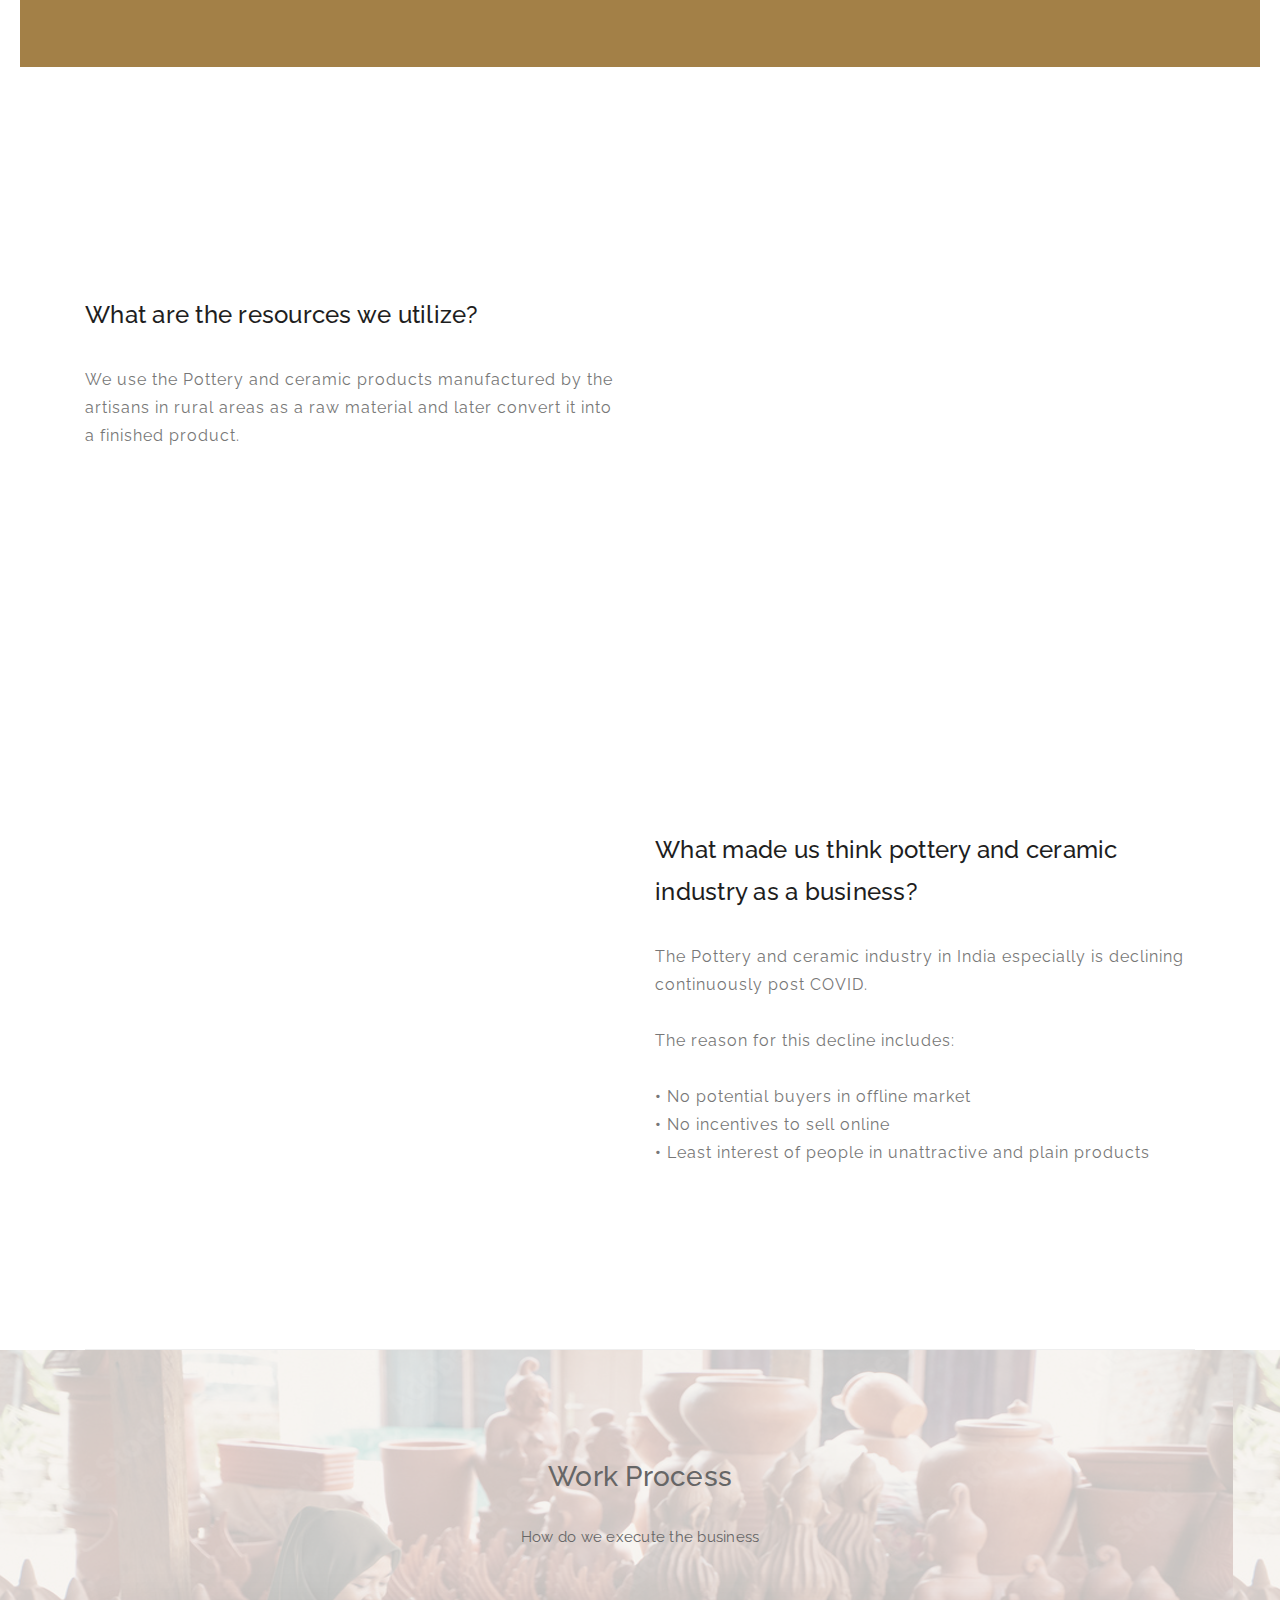
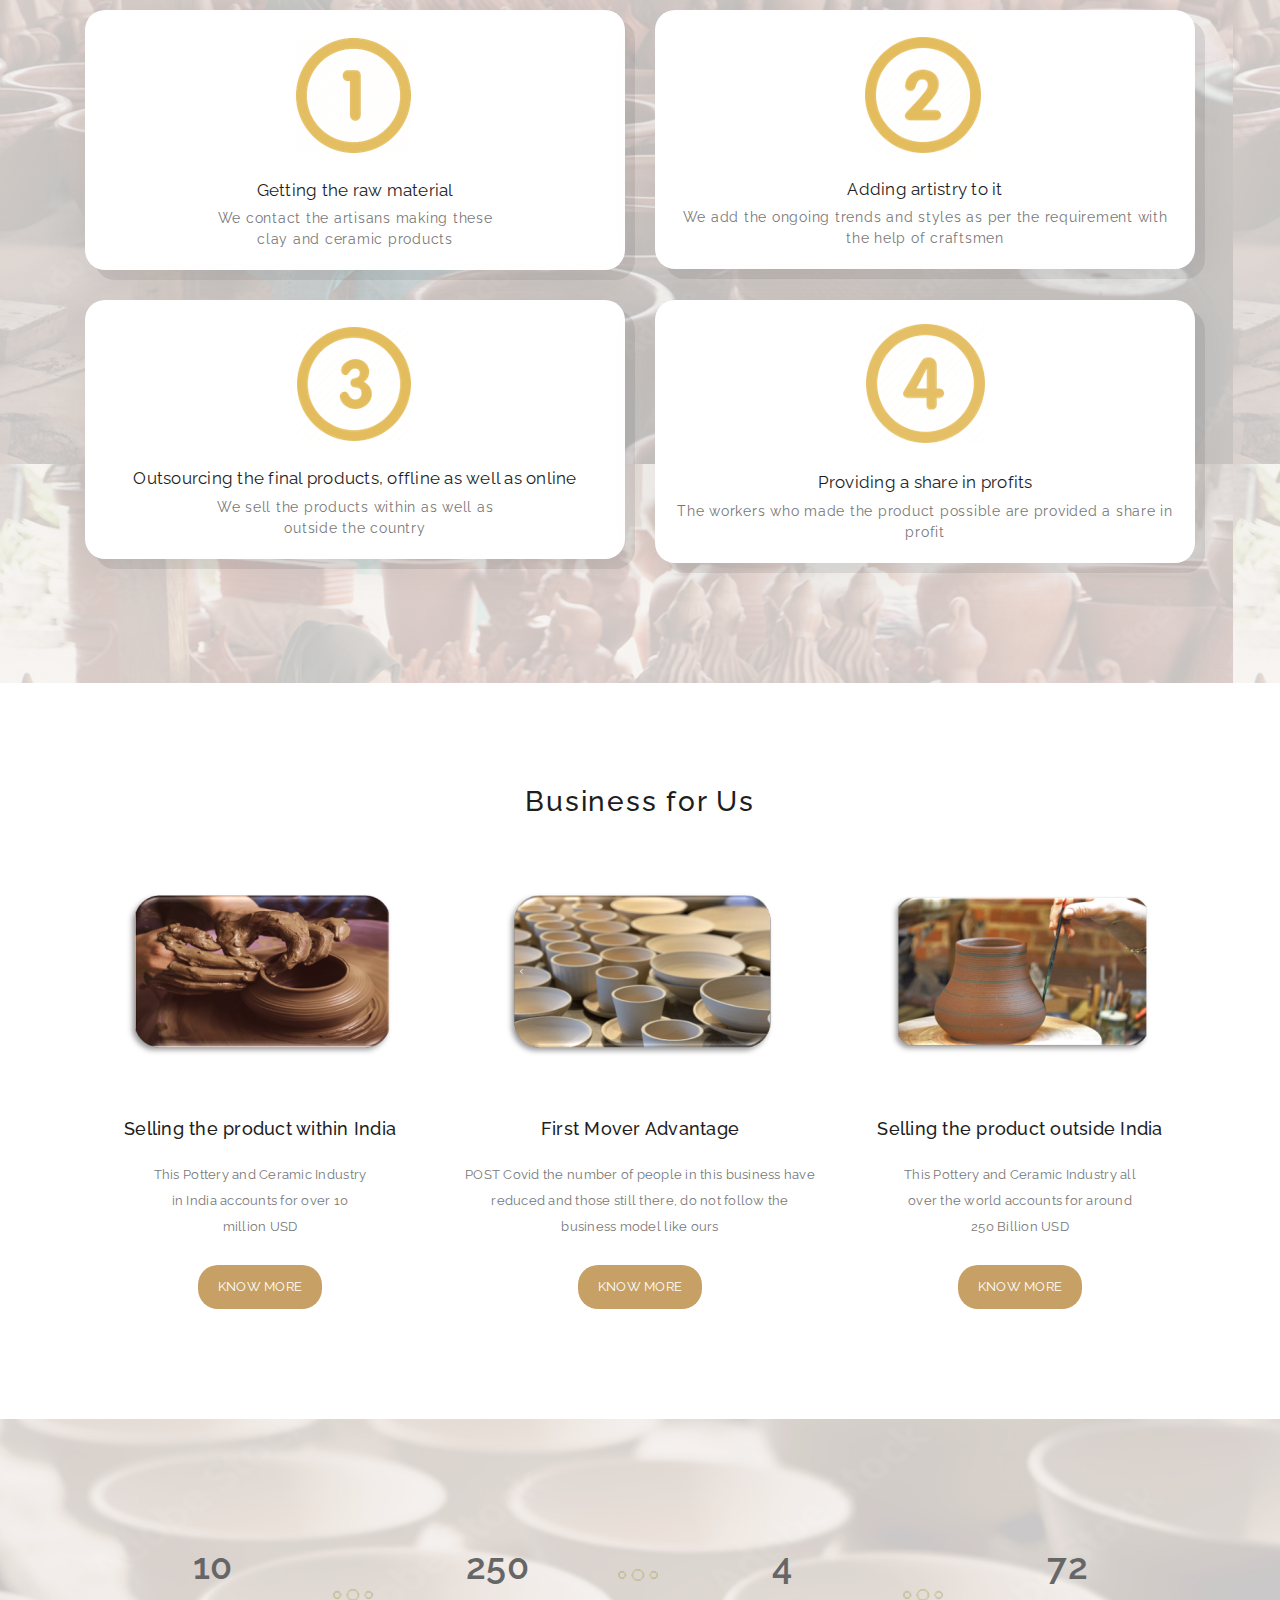
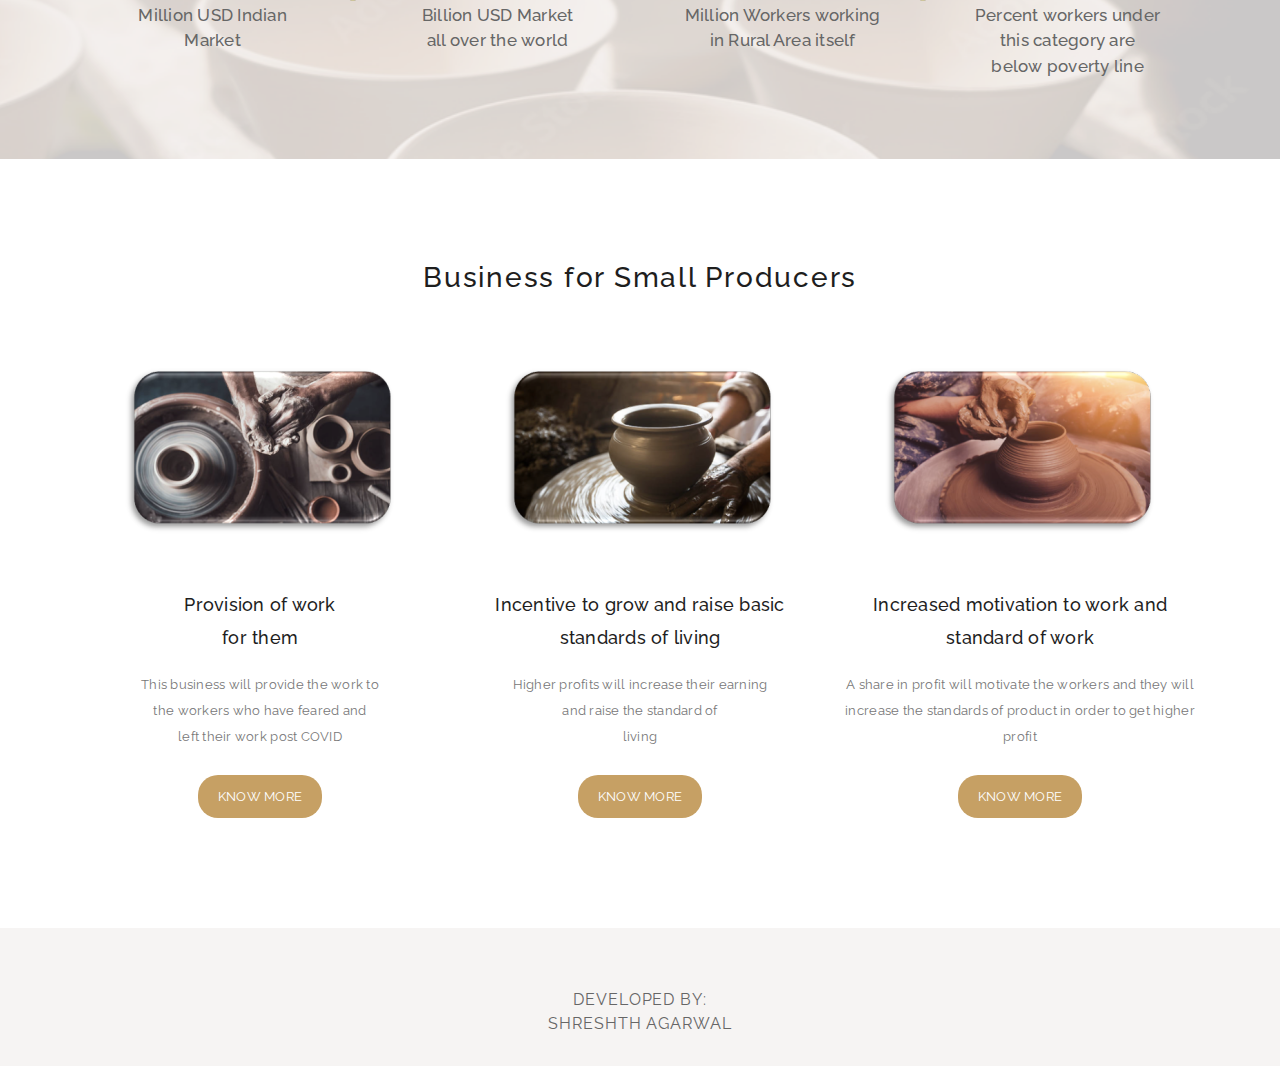
==== commit bcfc1044: "Add files via upload" ====
--- a/index.html
+++ b/index.html
@@ -458,7 +458,8 @@
         <div class="container">
             <div class="row">
                 <div class="col-lg-12">
-                    <p class="copyright"> Zero To Hero <br> Venkateshwar Global School</p>
+                    <p class="copyright"> Developed By: <br> Shreshth Agarwal
+                    </p>
                 </div>
             </div>
         </div>
--- a/assets/css/styles.css
+++ b/assets/css/styles.css
@@ -72,7 +72,7 @@
   display: flex;
   align-items: center;
   justify-content: center;
-  background: #C6A064;
+  background: #a38047;
   width: auto;
   margin: 40px 20px 0px 20px;
   height: auto;
@@ -94,7 +94,7 @@
   padding: 50px 20px 20px 20px;
   width: 100%;
   font-size: 1.25vw;
-  font-weight: 100;
+  font-weight: 500;
   line-height: 25px;
   letter-spacing: 2.5px;
   text-align: center; 
@@ -586,15 +586,6 @@
   .header-area .main-nav:before {
     display: none;
   }
-  h1.power{
-    font-size: 7vw;
-    font-weight: 400;
-  }
-  
-  p.power{
-    font-size: 3.25vw;
-    font-weight: 100;
-  }
 }
 
 @media (max-width: 991px) {
@@ -663,15 +654,6 @@
 @media (min-width: 992px) {
   .header-area .main-nav .nav {
     display: flex !important;
-  }
-  h1.power{
-    font-size: 7vw;
-    font-weight: 400;
-  }
-  
-  p.power{
-    font-size: 3.25vw;
-    font-weight: 100;
   }
 }
 
